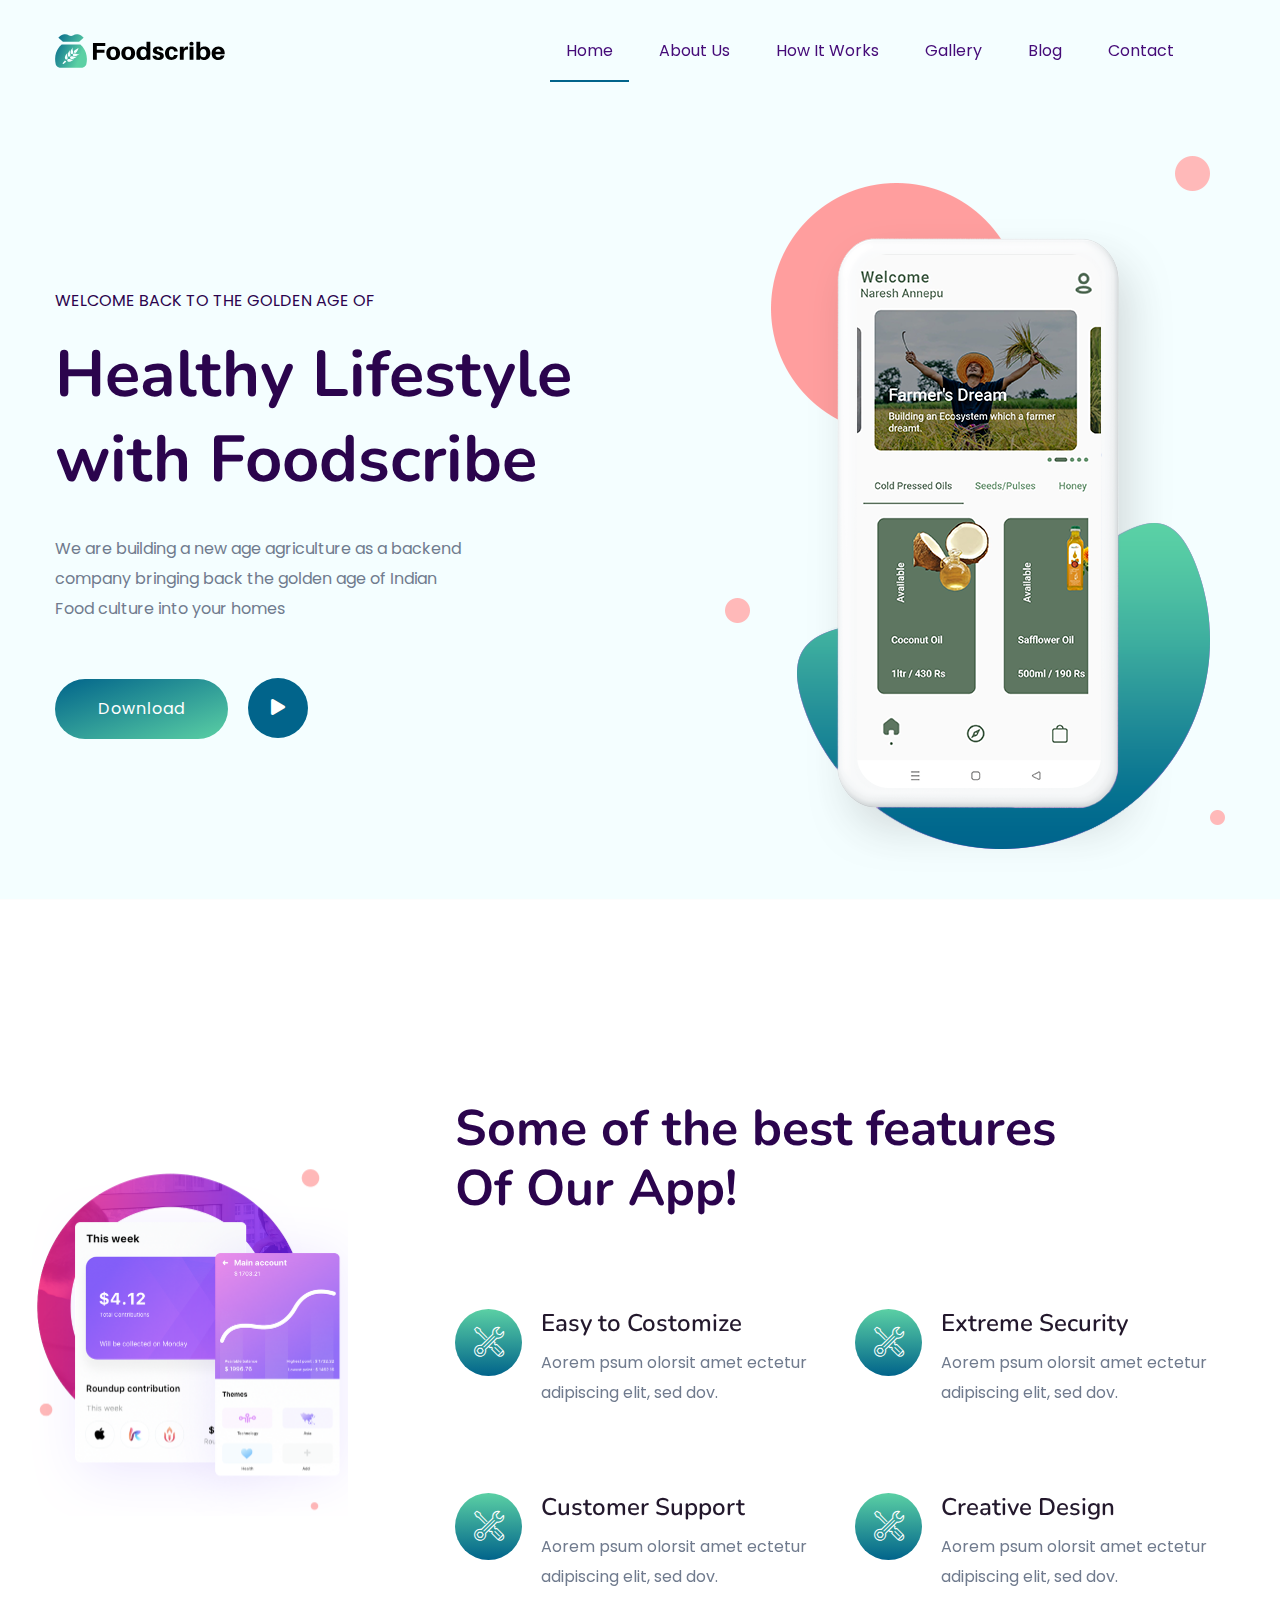
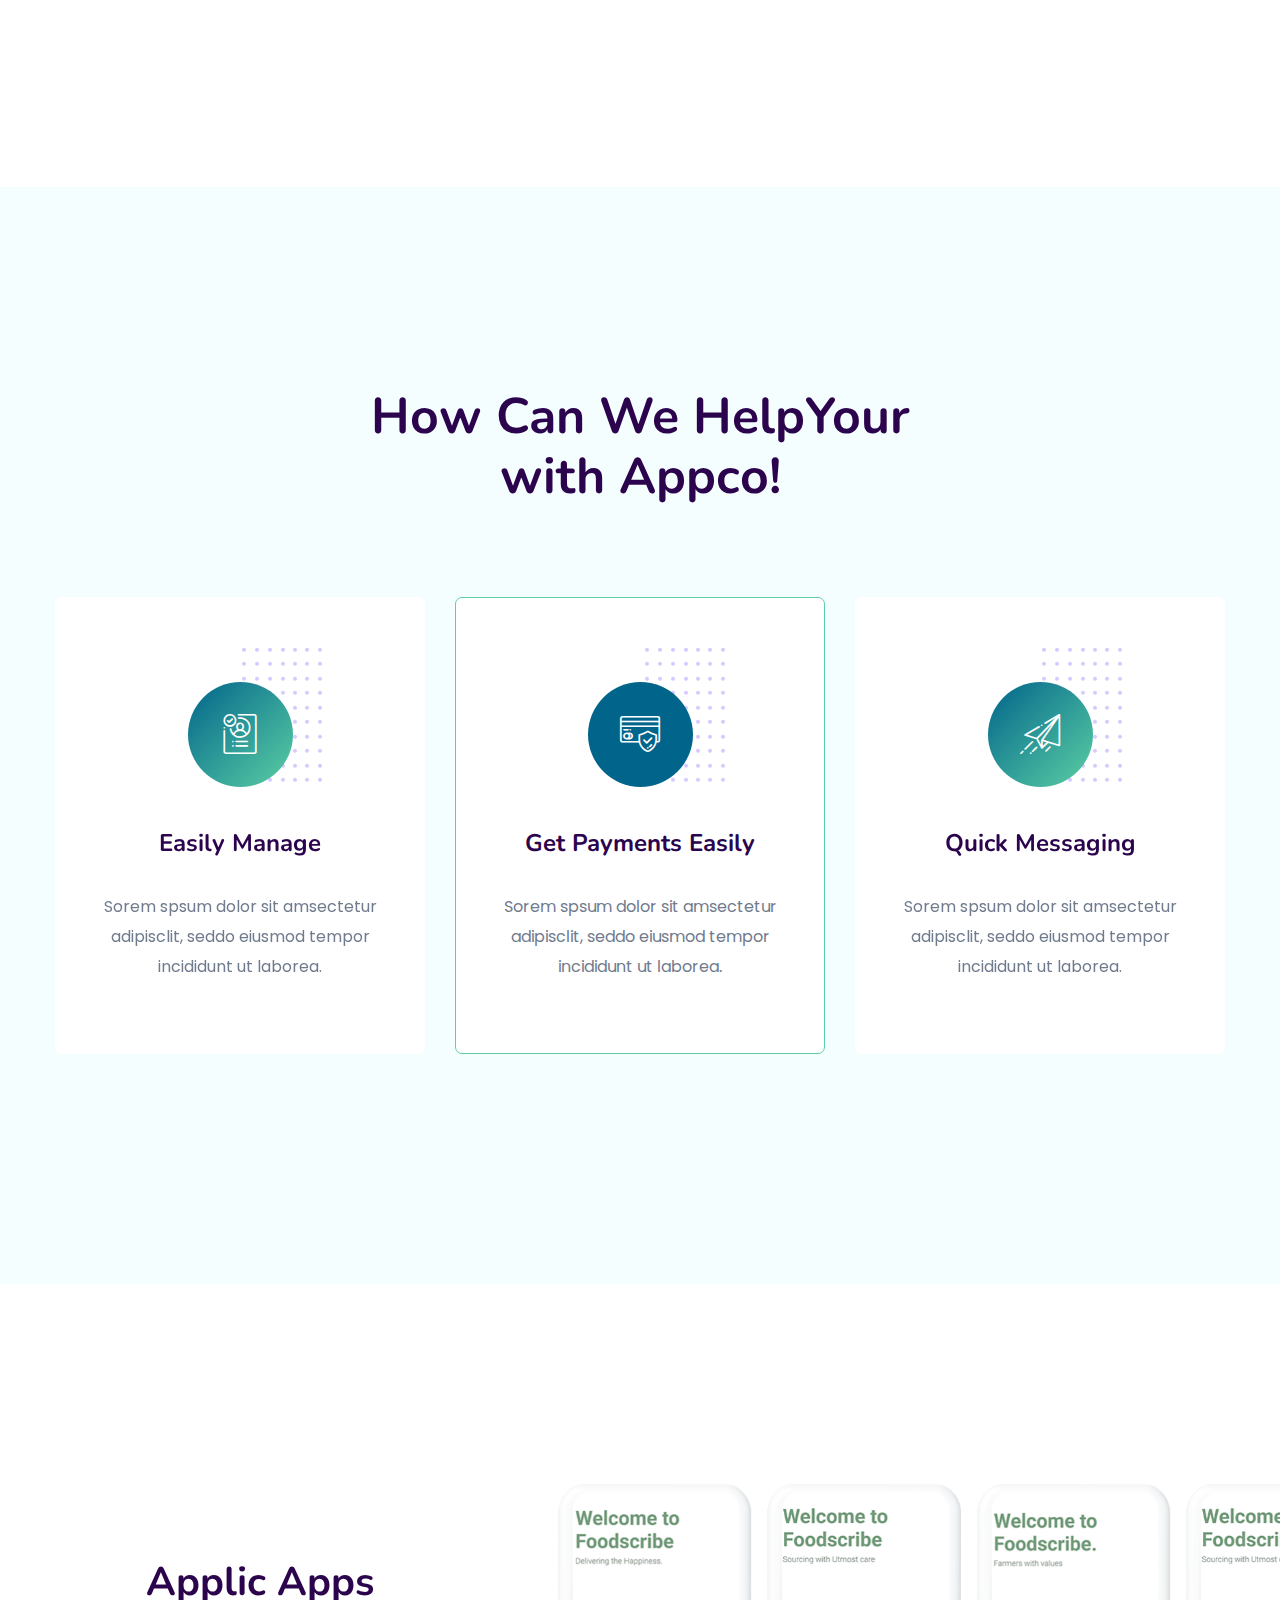
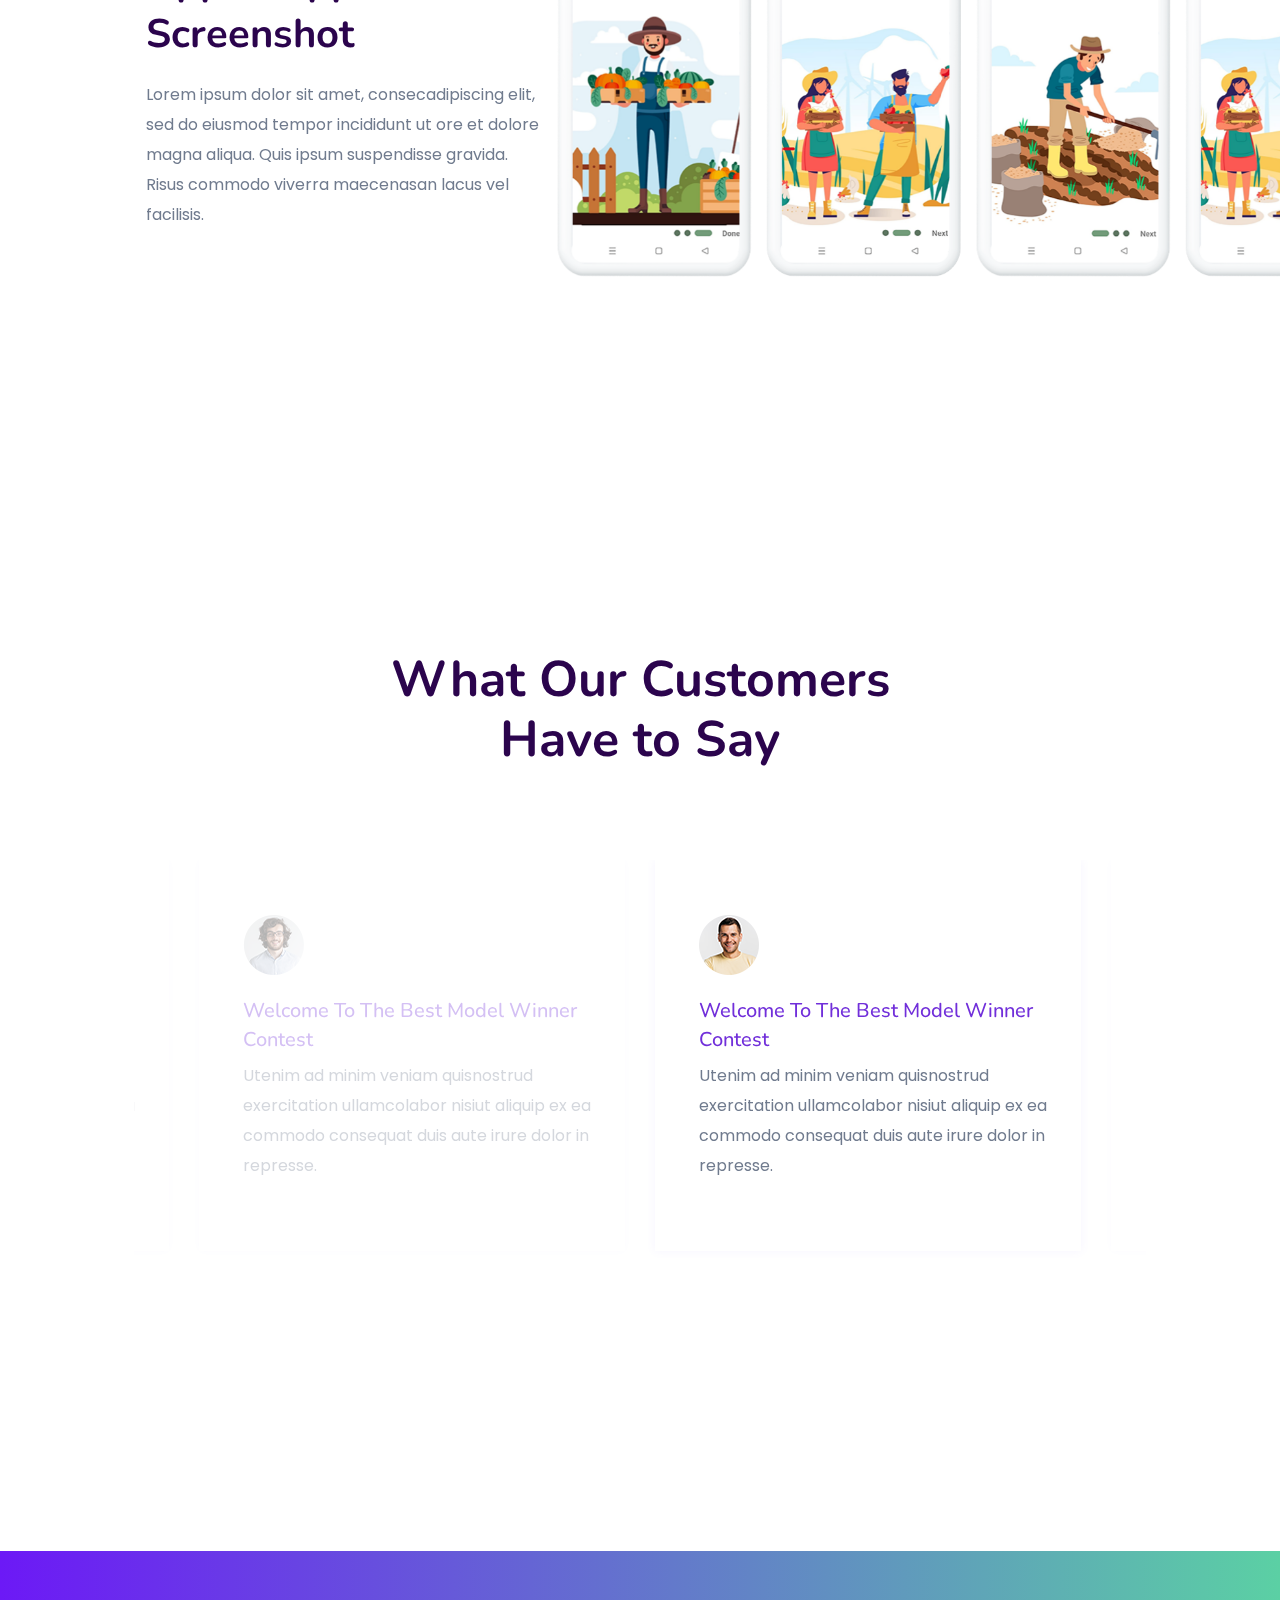
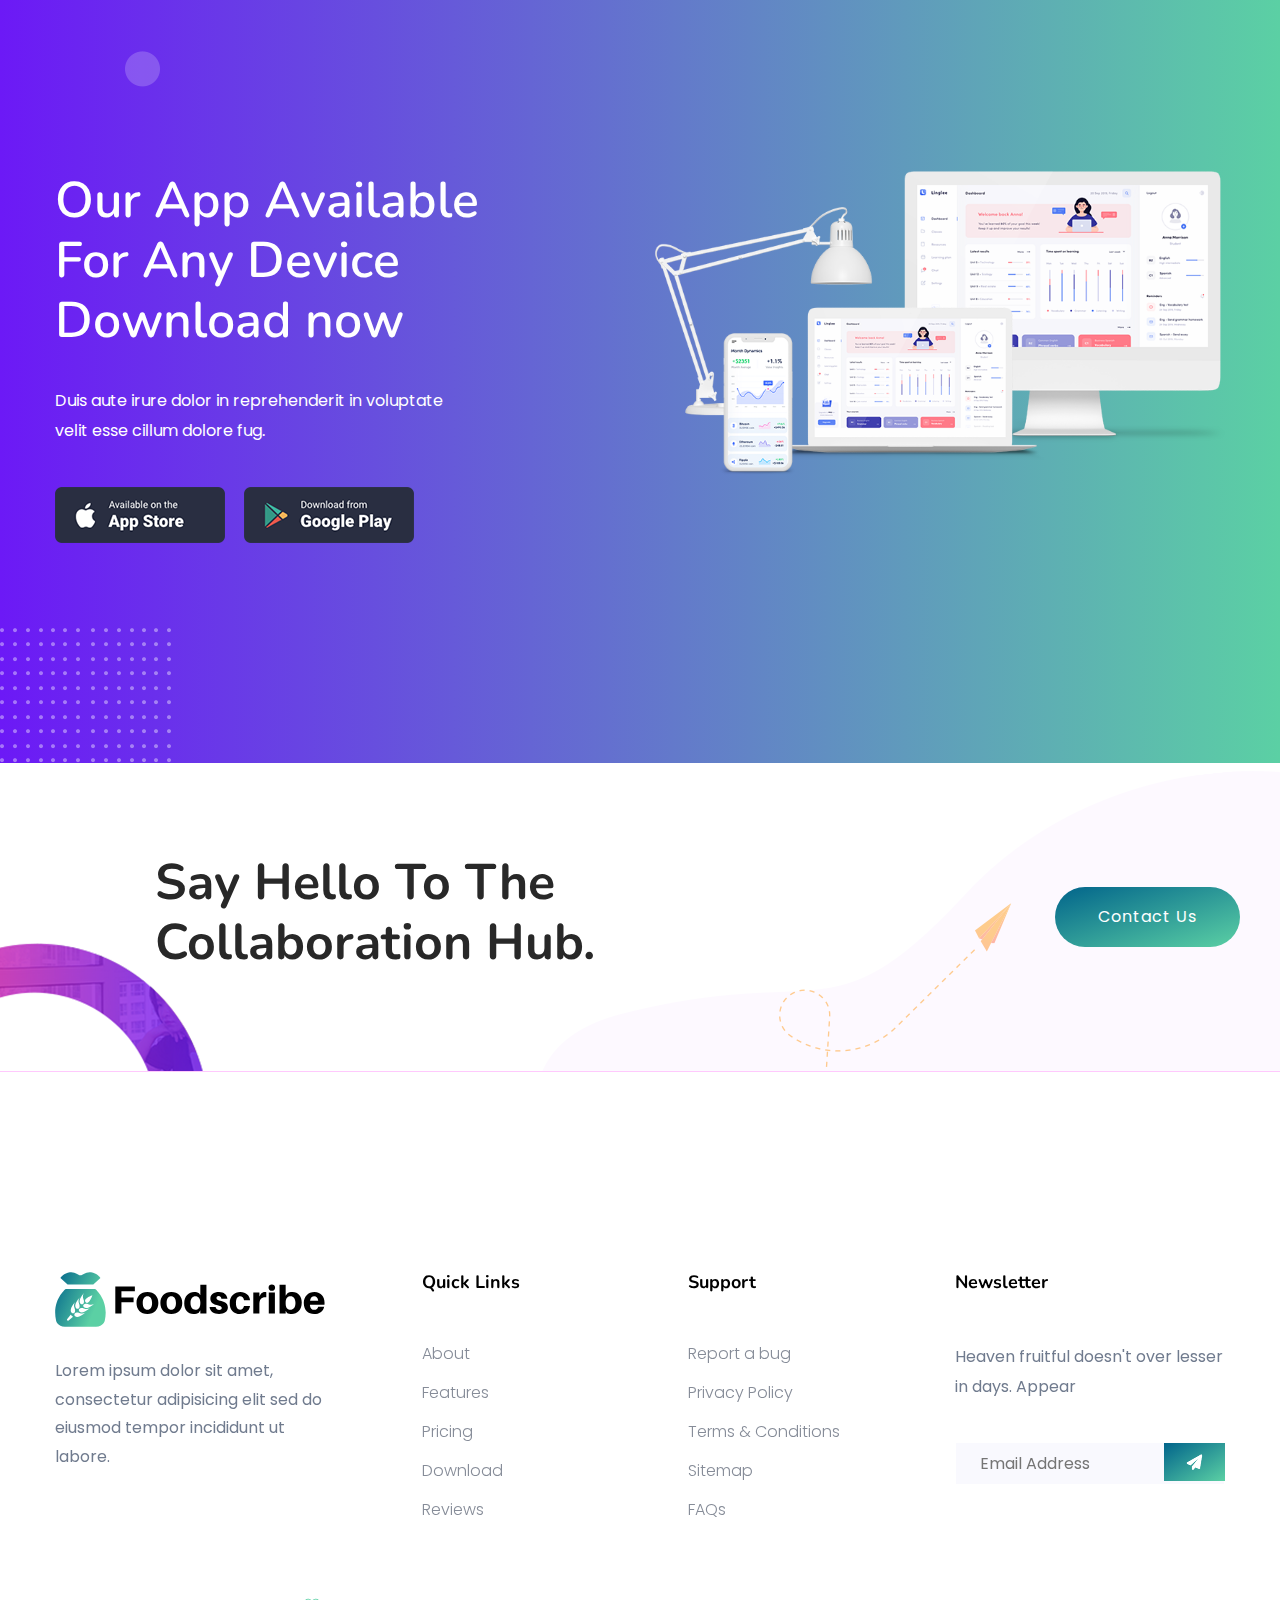
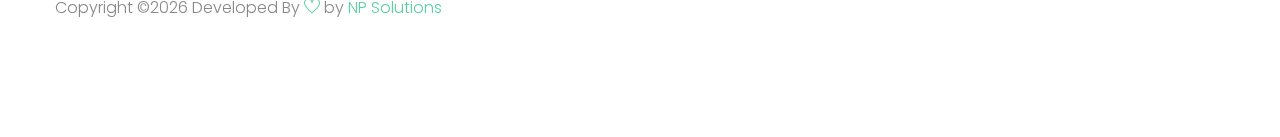
==== index.html @ e57b81bc "First Update" ====
<!doctype html>
<html class="no-js" lang="zxx">
    <head>
        <meta charset="utf-8">
        <meta http-equiv="x-ua-compatible" content="ie=edge">
        <title>Foodscribe | Eat Healthy and Live Healthy </title>
        <meta name="description" content="">
        <meta name="viewport" content="width=device-width, initial-scale=1">
        <link rel="manifest" href="site.webmanifest">
		<link rel="shortcut icon" type="image/x-icon" href="assets/img/favicon.ico">

		<!-- CSS here -->
            <link rel="stylesheet" href="assets/css/bootstrap.min.css">
            <link rel="stylesheet" href="assets/css/owl.carousel.min.css">
            <link rel="stylesheet" href="assets/css/flaticon.css">
            <link rel="stylesheet" href="assets/css/slicknav.css">
            <link rel="stylesheet" href="assets/css/animate.min.css">
            <link rel="stylesheet" href="assets/css/magnific-popup.css">
            <link rel="stylesheet" href="assets/css/fontawesome-all.min.css">
            <link rel="stylesheet" href="assets/css/themify-icons.css">
            <link rel="stylesheet" href="assets/css/slick.css">
            <link rel="stylesheet" href="assets/css/nice-select.css">
            <link rel="stylesheet" href="assets/css/style.css">
   </head>

   <body>
       
    <!-- Preloader Start -->
    <div id="preloader-active">
        <div class="preloader d-flex align-items-center justify-content-center">
            <div class="preloader-inner position-relative">
                <div class="preloader-circle"></div>
                <div class="preloader-img pere-text">
                    <img src="assets/img/logo/logo.png" alt="">
                </div>
            </div>
        </div>
    </div>
    <!-- Preloader Start -->

    <header>
        <!-- Header Start -->
       <div class="header-area header-transparrent ">
            <div class="main-header header-sticky">
                <div class="container">
                    <div class="row align-items-center">
                        <!-- Logo -->
                        <div class="col-xl-2 col-lg-2 col-md-2">
                            <div class="logo">
                                <a href="index.html"><img src="assets/img/logo/logo.svg" alt=""></a>
                            </div>
                        </div>
                        <div class="col-xl-10 col-lg-10 col-md-10">
                            <!-- Main-menu -->
                            <div class="main-menu f-right d-none d-lg-block">
                                <nav>
                                    <ul id="navigation">    
                                        <li class="active"><a href="index.html"> Home</a></li>
                                        <li><a href="feature.html">About Us</a></li>
                                        <li><a href="feature.html">How It Works</a></li>
                                        <li><a href="feature.html">Gallery</a></li>
                                        <li><a href="services.html">Blog</a></li>
                                        <li><a href="contact.html">Contact</a></li>
                                    </ul>
                                </nav>
                            </div>
                        </div>
                        <!-- Mobile Menu -->
                        <div class="col-12">
                            <div class="mobile_menu d-block d-lg-none"></div>
                        </div>
                    </div>
                </div>
            </div>
       </div>
        <!-- Header End -->
    </header>

    <main>

        <!-- Slider Area Start-->
        <div class="slider-area ">
            <div class="slider-active">
                <div class="single-slider slider-height slider-padding sky-blue d-flex align-items-center">
                    <div class="container">
                        <div class="row d-flex align-items-center">
                            <div class="col-lg-6 col-md-9 ">
                                <div class="hero__caption">
                                    <span data-animation="fadeInUp" data-delay=".4s">Welcome back to the Golden age of</span>
                                    <h1 data-animation="fadeInUp" data-delay=".6s">Healthy Lifestyle<br>with Foodscribe</h1>
                                    <p data-animation="fadeInUp" data-delay=".8s">We are building a new age agriculture as a backend company bringing back the golden age of Indian Food culture into your homes</p>
                                    <!-- Slider btn -->
                                   <div class="slider-btns">
                                        <!-- Hero-btn -->
                                        <a data-animation="fadeInLeft" data-delay="1.0s" href="industries.html" class="btn radius-btn">Download</a>
                                        <!-- Video Btn -->
                                        <a data-animation="fadeInRight" data-delay="1.0s" class="popup-video video-btn ani-btn" href="https://www.youtube.com/watch?v=1aP-TXUpNoU"><i class="fas fa-play"></i></a>
                                   </div>
                                </div>
                            </div>
                            <div class="col-lg-6">
                                <div class="hero__img d-none d-lg-block f-right" data-animation="fadeInRight" data-delay="1s">
                                    <img src="assets/img/hero/hero_right.png" alt="">
                                </div>
                            </div>
                        </div>
                    </div>
                </div> 
                <div class="single-slider slider-height slider-padding sky-blue d-flex align-items-center">
                    <div class="container">
                        <div class="row d-flex align-items-center">
                            <div class="col-lg-6 col-md-9 ">
                                <div class="hero__caption">
                                    <span data-animation="fadeInUp" data-delay=".4s">Welcome back to the Golden age of</span>
                                    <h1 data-animation="fadeInUp" data-delay=".6s">Healthy Lifestyle<br>with Foodscribe</h1>
                                    <p data-animation="fadeInUp" data-delay=".8s">We are building a new age agriculture as a backend company bringing back the golden age of Indian Food culture into your homes.</p>
                                    <!-- Slider btn -->
                                   <div class="slider-btns">
                                        <!-- Hero-btn -->
                                        <a data-animation="fadeInLeft" data-delay="1.0s" href="industries.html" class="btn radius-btn">Download</a>
                                        <!-- Video Btn -->
                                        <a data-animation="fadeInRight" data-delay="1.0s" class="popup-video video-btn ani-btn" href="https://www.youtube.com/watch?v=1aP-TXUpNoU"><i class="fas fa-play"></i></a>
                                   </div>
                                </div>
                            </div>
                            <div class="col-lg-6">
                                <div class="hero__img d-none d-lg-block f-right" data-animation="fadeInRight" data-delay="1s">
                                    <img src="assets/img/hero/hero_right.png" alt="">
                                </div>
                            </div>
                        </div>
                    </div>
                </div> 
            </div>
        </div>
        <!-- Slider Area End -->
        <!-- Best Features Start -->
        <section class="best-features-area section-padd4">
            <div class="container">
                <div class="row justify-content-end">
                    <div class="col-xl-8 col-lg-10">
                        <!-- Section Tittle -->
                        <div class="row">
                            <div class="col-lg-10 col-md-10">
                                <div class="section-tittle">
                                    <h2>Some of the best features Of Our App!</h2>
                                </div>
                            </div>
                        </div>
                        <!-- Section caption -->
                        <div class="row">
                            <div class="col-xl-6 col-lg-6 col-md-6">
                                <div class="single-features mb-70">
                                    <div class="features-icon">
                                        <span class="flaticon-support"></span>
                                    </div>
                                    <div class="features-caption">
                                        <h3>Easy to Costomize</h3>
                                        <p>Aorem psum olorsit amet ectetur adipiscing elit, sed dov.</p>
                                    </div>
                                </div>
                            </div>
                             <div class="col-xl-6 col-lg-6 col-md-6">
                                <div class="single-features mb-70">
                                    <div class="features-icon">
                                        <span class="flaticon-support"></span>
                                    </div>
                                    <div class="features-caption">
                                        <h3>Extreme Security</h3>
                                        <p>Aorem psum olorsit amet ectetur adipiscing elit, sed dov.</p>
                                    </div>
                                </div>
                            </div> 
                            <div class="col-xl-6 col-lg-6 col-md-6">
                                <div class="single-features mb-70">
                                    <div class="features-icon">
                                        <span class="flaticon-support"></span>
                                    </div>
                                    <div class="features-caption">
                                        <h3>Customer Support</h3>
                                        <p>Aorem psum olorsit amet ectetur adipiscing elit, sed dov.</p>
                                    </div>
                                </div>
                            </div>
                             <div class="col-xl-6 col-lg-6 col-md-6">
                                <div class="single-features mb-70">
                                    <div class="features-icon">
                                        <span class="flaticon-support"></span>
                                    </div>
                                    <div class="features-caption">
                                        <h3>Creative Design</h3>
                                        <p>Aorem psum olorsit amet ectetur adipiscing elit, sed dov.</p>
                                    </div>
                                </div>
                            </div>
                        </div>
                    </div>
                </div>
            </div>
            <!-- Shpe -->
            <div class="features-shpae d-none d-lg-block">
                <img src="assets/img/shape/best-features.png" alt="">
            </div>
        </section>
        <!-- Best Features End -->
        <!-- Services Area Start -->
        <section class="service-area sky-blue section-padding2">
            <div class="container">
                <!-- Section Tittle -->
                <div class="row d-flex justify-content-center">
                    <div class="col-lg-6">
                        <div class="section-tittle text-center">
                            <h2>How Can We HelpYour<br>with Appco!</h2>
                        </div>
                    </div>
                </div>
                <!-- Section caption -->
                <div class="row">
                    <div class="col-xl-4 col-lg-4 col-md-6">
                        <div class="services-caption text-center mb-30">
                            <div class="service-icon">
                                <span class="flaticon-businessman"></span>
                            </div> 
                            <div class="service-cap">
                                <h4><a href="#">Easily Manage</a></h4>
                                <p>Sorem spsum dolor sit amsectetur adipisclit, seddo eiusmod tempor incididunt ut laborea.</p>
                            </div>
                        </div>
                    </div>
                    <div class="col-xl-4 col-lg-4 col-md-6">
                        <div class="services-caption active text-center mb-30">
                            <div class="service-icon">
                                <span class="flaticon-pay"></span>
                            </div> 
                            <div class="service-cap">
                                <h4><a href="#">Get Payments Easily</a></h4>
                                <p>Sorem spsum dolor sit amsectetur adipisclit, seddo eiusmod tempor incididunt ut laborea.</p>
                            </div>
                        </div>
                    </div> 
                    <div class="col-xl-4 col-lg-4 col-md-6">
                        <div class="services-caption text-center mb-30">
                            <div class="service-icon">
                                <span class="flaticon-plane"></span>
                            </div> 
                            <div class="service-cap">
                                <h4><a href="#">Quick Messaging</a></h4>
                                <p>Sorem spsum dolor sit amsectetur adipisclit, seddo eiusmod tempor incididunt ut laborea.</p>
                            </div>
                        </div>
                    </div>
                </div>
            </div>
        </section>
        <!-- Services Area End -->
        <!-- Applic App Start -->
        <div class="applic-apps section-padding2">
            <div class="container-fluid">
                <div class="row">
                    <!-- slider Heading -->
                    <div class="col-xl-4 col-lg-4 col-md-8">
                        <div class="single-cases-info mb-30">
                            <h3>Applic Apps<br> Screenshot</h3>
                            <p>Lorem ipsum dolor sit amet, consecadipiscing elit, sed do eiusmod tempor incididunt ut ore et dolore magna aliqua. Quis ipsum suspendisse gravida. Risus commodo viverra maecenasan lacus vel facilisis. </p>
                        </div>
                    </div>
                    <!-- OwL -->
                    <div class="col-xl-8 col-lg-8 col-md-col-md-7">
                        <div class="app-active owl-carousel"> 
                            <div class="single-cases-img">
                                <img src="assets/img/gallery/App1.png" alt="">
                            </div>
                            <div class="single-cases-img">
                                <img src="assets/img/gallery/App2.png" alt="">
                            </div>
                            <div class="single-cases-img">
                                <img src="assets/img/gallery/App3.png" alt="">
                            </div>
                            <div class="single-cases-img">
                                <img src="assets/img/gallery/App2.png" alt="">
                            </div>
                            <div class="single-cases-img">
                                <img src="assets/img/gallery/App1.png" alt="">
                            </div>
                        </div>
                    </div>
                </div>
            </div>
        </div>
        <!-- Applic App End -->
        <!-- Best Pricing Start -->
        <!--<section class="best-pricing pricing-padding" data-background="assets/img/gallery/best_pricingbg.jpg">
            <div class="container">
                
                <div class="row d-flex justify-content-center">
                    <div class="col-lg-6 col-md-8">
                        <div class="section-tittle section-tittle2 text-center">
                            <h2>Choose Your Very Best Pricing Plan.</h2>
                        </div>
                    </div>
                </div>
            </div>
        </section>-->
        <!-- Best Pricing End -->
        <!-- Pricing Card Start -->
        <!--<div class="pricing-card-area">
            <div class="container">
                <div class="row">
                    <div class="col-xl-4 col-lg-4 col-md-6">
                        <div class="single-card text-center mb-30">
                            <div class="card-top">
                                <span>2 Years</span>
                                <h4>$05 <span>/ month</span></h4>
                            </div>
                            <div class="card-bottom">
                                <ul>
                                    <li>Increase traffic 50%</li>
                                    <li>E-mail support</li>
                                    <li>10 Free Optimization</li>
                                    <li>24/7  support</li>
                                </ul>
                                <a href="services.html" class="btn card-btn1">Get Started</a>
                            </div>
                        </div>
                    </div>
                    <div class="col-xl-4 col-lg-4 col-md-6">
                        <div class="single-card  text-center mb-30">
                            <div class="card-top">
                                <span>2 Years</span>
                                <h4>$05 <span>/ month</span></h4>
                            </div>
                            <div class="card-bottom">
                                <ul>
                                    <li>Increase traffic 50%</li>
                                    <li>E-mail support</li>
                                    <li>10 Free Optimization</li>
                                    <li>24/7  support</li>
                                </ul>
                                <a href="services.html" class="btn card-btn1">Get Started</a>
                            </div>
                        </div>
                    </div>
                    <div class="col-xl-4 col-lg-4 col-md-6">
                        <div class="single-card text-center mb-30">
                            <div class="card-top">
                                <span>2 Years</span>
                                <h4>$05 <span>/ month</span></h4>
                            </div>
                            <div class="card-bottom">
                                <ul>
                                    <li>Increase traffic 50%</li>
                                    <li>E-mail support</li>
                                    <li>10 Free Optimization</li>
                                    <li>24/7  support</li>
                                </ul>
                                <a href="services.html" class="btn card-btn1">Get Started</a>
                            </div>
                        </div>
                    </div>
                </div>
            </div>
        </div>-->
        <!-- Pricing Card End -->
        <!-- Our Customer Start -->
        <div class="our-customer section-padd-top30">
            <div class="container-fluid">
            <div class="our-customer-wrapper">
                    <!-- Section Tittle -->
                    <div class="row d-flex justify-content-center">
                        <div class="col-xl-8">
                            <div class="section-tittle text-center">
                                <h2>What Our Customers<br> Have to Say</h2>
                            </div>
                        </div>
                    </div>
                    <div class="row">
                        <div class="col-12">
                            <div class="customar-active dot-style d-flex dot-style">
                                <div class="single-customer mb-100">
                                    <div class="what-img">
                                        <img src="assets/img/shape/man1.png" alt="">
                                    </div>
                                    <div class="what-cap">
                                        <h4><a href="#">Welcome To The Best Model  Winner Contest</a></h4>
                                        <p>Utenim ad minim veniam quisnostrud exercitation ullamcolabor nisiut aliquip ex ea commodo consequat duis aute irure dolor in represse.</p>
                                    </div>
                                </div>
                            
                                <div class="single-customer mb-100">
                                    <div class="what-img">
                                        <img src="assets/img/shape/man2.png" alt="">
                                    </div>
                                    <div class="what-cap">
                                        <h4><a href="#">Welcome To The Best Model  Winner Contest</a></h4>
                                        <p>Utenim ad minim veniam quisnostrud exercitation ullamcolabor nisiut aliquip ex ea commodo consequat duis aute irure dolor in represse.</p>
                                    </div>
                                </div>
                            
                                <div class="single-customer mb-100">
                                    <div class="what-img">
                                        <img src="assets/img/shape/man3.png" alt="">
                                    </div>
                                    <div class="what-cap">
                                        <h4><a href="#">Welcome To The Best Model  Winner Contest</a></h4>
                                        <p>Utenim ad minim veniam quisnostrud exercitation ullamcolabor nisiut aliquip ex ea commodo consequat duis aute irure dolor in represse.</p>
                                    </div>
                                </div>
                            
                                <div class="single-customer mb-100">
                                    <div class="what-img">
                                        <img src="assets/img/shape/man2.png" alt="">
                                    </div>
                                    <div class="what-cap">
                                        <h4><a href="#">Welcome To The Best Model  Winner Contest</a></h4>
                                        <p>Utenim ad minim veniam quisnostrud exercitation ullamcolabor nisiut aliquip ex ea commodo consequat duis aute irure dolor in represse.</p>
                                    </div>
                                </div>
                            
                            </div>
                        </div>
                    </div>
            </div>
            </div>
        </div>           
        <!-- Our Customer End -->
        <!-- Available App  Start-->
        <div class="available-app-area">
            <div class="container">
                <div class="row d-flex justify-content-between">
                    <div class="col-xl-5 col-lg-6">
                        <div class="app-caption">
                            <div class="section-tittle section-tittle3">
                                <h2>Our App Available For Any Device Download now</h2>
                                <p>Duis aute irure dolor in reprehenderit in voluptate velit esse cillum dolore fug.</p>
                                <div class="app-btn">
                                    <a href="#" class="app-btn1"><img src="assets/img/shape/app_btn1.png" alt=""></a>
                                    <a href="#" class="app-btn2"><img src="assets/img/shape/app_btn2.png" alt=""></a>
                                </div>
                            </div>
                        </div>
                    </div>
                    <div class="col-xl-6 col-lg-6">
                        <div class="app-img">
                            <img src="assets/img/shape/available-app.png" alt="">
                        </div>
                    </div>
                </div>
            </div>
            <!-- Shape -->
            <div class="app-shape">
                <img src="assets/img/shape/app-shape-top.png" alt="" class="app-shape-top heartbeat d-none d-lg-block">
                <img src="assets/img/shape/app-shape-left.png" alt="" class="app-shape-left d-none d-xl-block">
                <!-- <img src="assets/img/shape/app-shape-right.png" alt="" class="app-shape-right bounce-animate "> -->
            </div>
        </div>
        <!-- Available App End-->
        <!-- Say Something Start -->
        <div class="say-something-aera pt-90 pb-90 fix">
            <div class="container">
                <div class="row justify-content-between align-items-center">
                    <div class="offset-xl-1 offset-lg-1 col-xl-5 col-lg-5">
                        <div class="say-something-cap">
                            <h2>Say Hello To The Collaboration Hub.</h2>
                        </div>
                    </div>
                    <div class="col-xl-2 col-lg-3">
                        <div class="say-btn">
                            <a href="#" class="btn radius-btn">Contact Us</a>
                        </div>
                    </div>
                </div>
            </div>
            <!-- shape -->
            <div class="say-shape">
                <img src="assets/img/shape/say-shape-left.png" alt="" class="say-shape1 rotateme d-none d-xl-block">
                <img src="assets/img/shape/say-shape-right.png" alt="" class="say-shape2 d-none d-lg-block">
            </div>
        </div>
        <!-- Say Something End -->
     
    </main>
   <footer>

       <!-- Footer Start-->
      <div class="footer-main">
        <div class="footer-area footer-padding">
            <div class="container">
                <div class="row  justify-content-between">
                    <div class="col-lg-3 col-md-4 col-sm-8">
                         <div class="single-footer-caption mb-30">
                              <!-- logo -->
                             <div class="footer-logo">
                                 <a href="./"><img src="assets/img/logo/logo.svg" alt=""></a>
                             </div>
                             <div class="footer-tittle">
                                 <div class="footer-pera">
                                     <p class="info1">Lorem ipsum dolor sit amet, consectetur adipisicing elit sed do eiusmod tempor incididunt ut labore.</p>
                                </div>
                             </div>
                         </div>
                    </div>
                    <div class="col-lg-2 col-md-4 col-sm-5">
                        <div class="single-footer-caption mb-50">
                            <div class="footer-tittle">
                                <h4>Quick Links</h4>
                                <ul>
                                    <li><a href="#">About</a></li>
                                    <li><a href="#">Features</a></li>
                                    <li><a href="#">Pricing</a></li>
                                    <li><a href="#">Download</a></li>
                                    <li><a href="#">Reviews</a></li>
                                </ul>
                            </div>
                        </div>
                    </div>
                    <div class="col-lg-2 col-md-4 col-sm-7">
                        <div class="single-footer-caption mb-50">
                            <div class="footer-tittle">
                                <h4>Support</h4>
                                <ul>
                                    <li><a href="#">Report a bug</a></li>
                                    <li><a href="#">Privacy Policy</a></li>
                                    <li><a href="#">Terms & Conditions</a></li>
                                    <li><a href="#">Sitemap</a></li>
                                    <li><a href="#">FAQs</a></li>
                                </ul>
                            </div>
                        </div>
                    </div>
                    <div class="col-lg-3 col-md-6 col-sm-8">
                        <div class="single-footer-caption mb-50">
                            <div class="footer-tittle">
                                <h4>Newsletter</h4>
                                <div class="footer-pera footer-pera2">
                                 <p>Heaven fruitful doesn't over lesser in days. Appear </p>
                             </div>
                             <!-- Form -->
                             <div class="footer-form">
                                 <div id="mc_embed_signup">
                                     <form target="_blank" action="https://spondonit.us12.list-manage.com/subscribe/post?u=1462626880ade1ac87bd9c93a&amp;id=92a4423d01" method="get" class="subscribe_form relative mail_part" novalidate="true">
                                         <input type="email" name="EMAIL" id="newsletter-form-email" placeholder=" Email Address " class="placeholder hide-on-focus" onfocus="this.placeholder = ''" onblur="this.placeholder = ' Email Address '">
                                         <div class="form-icon">
                                             <button type="submit" name="submit" id="newsletter-submit" class="email_icon newsletter-submit button-contactForm"><img src="assets/img/shape/form_icon.png" alt=""></button>
                                         </div>
                                         <div class="mt-10 info"></div>
                                     </form>
                                 </div>
                             </div>
                            </div>
                        </div>
                    </div>
                </div>
                <!-- Copy-Right -->
                <div class="row align-items-center">
                    <div class="col-xl-12 ">
                        <div class="footer-copy-right">
                           <p>
  Copyright &copy;<script>document.write(new Date().getFullYear());</script> Developed By <i class="ti-heart" aria-hidden="true"></i> by <a href="https://npsol.in" target="_blank">NP Solutions</a>
  </p>
                        </div>
                    </div>
                </div>
            </div>
        </div>
      </div>
       <!-- Footer End-->

   </footer>
   
	<!-- JS here -->
	
		<!-- All JS Custom Plugins Link Here here -->
        <script src="./assets/js/vendor/modernizr-3.5.0.min.js"></script>
		
		<!-- Jquery, Popper, Bootstrap -->
		<script src="./assets/js/vendor/jquery-1.12.4.min.js"></script>
        <script src="./assets/js/popper.min.js"></script>
        <script src="./assets/js/bootstrap.min.js"></script>
	    <!-- Jquery Mobile Menu -->
        <script src="./assets/js/jquery.slicknav.min.js"></script>

		<!-- Jquery Slick , Owl-Carousel Plugins -->
        <script src="./assets/js/owl.carousel.min.js"></script>
        <script src="./assets/js/slick.min.js"></script>
        <!-- Date Picker -->
        <script src="./assets/js/gijgo.min.js"></script>
		<!-- One Page, Animated-HeadLin -->
        <script src="./assets/js/wow.min.js"></script>
		<script src="./assets/js/animated.headline.js"></script>
        <script src="./assets/js/jquery.magnific-popup.js"></script>

		<!-- Scrollup, nice-select, sticky -->
        <script src="./assets/js/jquery.scrollUp.min.js"></script>
        <script src="./assets/js/jquery.nice-select.min.js"></script>
		<script src="./assets/js/jquery.sticky.js"></script>
        
        <!-- contact js -->
        <script src="./assets/js/contact.js"></script>
        <script src="./assets/js/jquery.form.js"></script>
        <script src="./assets/js/jquery.validate.min.js"></script>
        <script src="./assets/js/mail-script.js"></script>
        <script src="./assets/js/jquery.ajaxchimp.min.js"></script>
        
		<!-- Jquery Plugins, main Jquery -->	
        <script src="./assets/js/plugins.js"></script>
        <script src="./assets/js/main.js"></script>
        
    </body>
</html>
---- assets/css/flaticon.css ----
/*
  	Flaticon icon font: Flaticon
  	Creation date: 20/02/2020 09:43
  	*/

@font-face {
  font-family: "Flaticon";
  src: url("../fonts/Flaticon.eot");
  src: url("../fonts/Flaticon.eot?#iefix") format("embedded-opentype"),
       url("../fonts/Flaticon.woff2") format("woff2"),
       url("../fonts/Flaticon.woff") format("woff"),
       url("../fonts/Flaticon.ttf") format("truetype"),
       url("../fonts/Flaticon.svg#Flaticon") format("svg");
  font-weight: normal;
  font-style: normal;
}

@media screen and (-webkit-min-device-pixel-ratio:0) {
  @font-face {
    font-family: "Flaticon";
    src: url("../fonts/Flaticon.svg#Flaticon") format("svg");
  }
}

[class^="flaticon-"]:before, [class*=" flaticon-"]:before,
[class^="flaticon-"]:after, [class*=" flaticon-"]:after {   
  font-family: Flaticon;

}

.flaticon-businessman:before { content: "\f100"; }
.flaticon-pay:before { content: "\f101"; }
.flaticon-plane:before { content: "\f102"; }
.flaticon-support:before { content: "\f103"; }
---- assets/css/themify-icons.css ----
@font-face {
	font-family: 'themify';
	src:url('../fonts/themify.eot?-fvbane');


	src:url('../fonts/themify.eot?#iefix-fvbane') format('embedded-opentype'),
		url('../fonts/themify.woff?-fvbane') format('woff'),
		url('../fonts/themify.ttf?-fvbane') format('truetype'),
		url('../fonts/themify.svg?-fvbane#themify') format('svg');
	font-weight: normal;
	font-style: normal;
}

[class^="ti-"], [class*=" ti-"] {
	font-family: 'themify';
	speak: none;
	font-style: normal;
	font-weight: normal;
	font-variant: normal;
	text-transform: none;
	line-height: 1;

	/* Better Font Rendering =========== */
	-webkit-font-smoothing: antialiased;
	-moz-osx-font-smoothing: grayscale;
}

.ti-wand:before {
	content: "\e600";
}
.ti-volume:before {
	content: "\e601";
}
.ti-user:before {
	content: "\e602";
}
.ti-unlock:before {
	content: "\e603";
}
.ti-unlink:before {
	content: "\e604";
}
.ti-trash:before {
	content: "\e605";
}
.ti-thought:before {
	content: "\e606";
}
.ti-target:before {
	content: "\e607";
}
.ti-tag:before {
	content: "\e608";
}
.ti-tablet:before {
	content: "\e609";
}
.ti-star:before {
	content: "\e60a";
}
.ti-spray:before {
	content: "\e60b";
}
.ti-signal:before {
	content: "\e60c";
}
.ti-shopping-cart:before {
	content: "\e60d";
}
.ti-shopping-cart-full:before {
	content: "\e60e";
}
.ti-settings:before {
	content: "\e60f";
}
.ti-search:before {
	content: "\e610";
}
.ti-zoom-in:before {
	content: "\e611";
}
.ti-zoom-out:before {
	content: "\e612";
}
.ti-cut:before {
	content: "\e613";
}
.ti-ruler:before {
	content: "\e614";
}
.ti-ruler-pencil:before {
	content: "\e615";
}
.ti-ruler-alt:before {
	content: "\e616";
}
.ti-bookmark:before {
	content: "\e617";
}
.ti-bookmark-alt:before {
	content: "\e618";
}
.ti-reload:before {
	content: "\e619";
}
.ti-plus:before {
	content: "\e61a";
}
.ti-pin:before {
	content: "\e61b";
}
.ti-pencil:before {
	content: "\e61c";
}
.ti-pencil-alt:before {
	content: "\e61d";
}
.ti-paint-roller:before {
	content: "\e61e";
}
.ti-paint-bucket:before {
	content: "\e61f";
}
.ti-na:before {
	content: "\e620";
}
.ti-mobile:before {
	content: "\e621";
}
.ti-minus:before {
	content: "\e622";
}
.ti-medall:before {
	content: "\e623";
}
.ti-medall-alt:before {
	content: "\e624";
}
.ti-marker:before {
	content: "\e625";
}
.ti-marker-alt:before {
	content: "\e626";
}
.ti-arrow-up:before {
	content: "\e627";
}
.ti-arrow-right:before {
	content: "\e628";
}
.ti-arrow-left:before {
	content: "\e629";
}
.ti-arrow-down:before {
	content: "\e62a";
}
.ti-lock:before {
	content: "\e62b";
}
.ti-location-arrow:before {
	content: "\e62c";
}
.ti-link:before {
	content: "\e62d";
}
.ti-layout:before {
	content: "\e62e";
}
.ti-layers:before {
	content: "\e62f";
}
.ti-layers-alt:before {
	content: "\e630";
}
.ti-key:before {
	content: "\e631";
}
.ti-import:before {
	content: "\e632";
}
.ti-image:before {
	content: "\e633";
}
.ti-heart:before {
	content: "\e634";
}
.ti-heart-broken:before {
	content: "\e635";
}
.ti-hand-stop:before {
	content: "\e636";
}
.ti-hand-open:before {
	content: "\e637";
}
.ti-hand-drag:before {
	content: "\e638";
}
.ti-folder:before {
	content: "\e639";
}
.ti-flag:before {
	content: "\e63a";
}
.ti-flag-alt:before {
	content: "\e63b";
}
.ti-flag-alt-2:before {
	content: "\e63c";
}
.ti-eye:before {
	content: "\e63d";
}
.ti-export:before {
	content: "\e63e";
}
.ti-exchange-vertical:before {
	content: "\e63f";
}
.ti-desktop:before {
	content: "\e640";
}
.ti-cup:before {
	content: "\e641";
}
.ti-crown:before {
	content: "\e642";
}
.ti-comments:before {
	content: "\e643";
}
.ti-comment:before {
	content: "\e644";
}
.ti-comment-alt:before {
	content: "\e645";
}
.ti-close:before {
	content: "\e646";
}
.ti-clip:before {
	content: "\e647";
}
.ti-angle-up:before {
	content: "\e648";
}
.ti-angle-right:before {
	content: "\e649";
}
.ti-angle-left:before {
	content: "\e64a";
}
.ti-angle-down:before {
	content: "\e64b";
}
.ti-check:before {
	content: "\e64c";
}
.ti-check-box:before {
	content: "\e64d";
}
.ti-camera:before {
	content: "\e64e";
}
.ti-announcement:before {
	content: "\e64f";
}
.ti-brush:before {
	content: "\e650";
}
.ti-briefcase:before {
	content: "\e651";
}
.ti-bolt:before {
	content: "\e652";
}
.ti-bolt-alt:before {
	content: "\e653";
}
.ti-blackboard:before {
	content: "\e654";
}
.ti-bag:before {
	content: "\e655";
}
.ti-move:before {
	content: "\e656";
}
.ti-arrows-vertical:before {
	content: "\e657";
}
.ti-arrows-horizontal:before {
	content: "\e658";
}
.ti-fullscreen:before {
	content: "\e659";
}
.ti-arrow-top-right:before {
	content: "\e65a";
}
.ti-arrow-top-left:before {
	content: "\e65b";
}
.ti-arrow-circle-up:before {
	content: "\e65c";
}
.ti-arrow-circle-right:before {
	content: "\e65d";
}
.ti-arrow-circle-left:before {
	content: "\e65e";
}
.ti-arrow-circle-down:before {
	content: "\e65f";
}
.ti-angle-double-up:before {
	content: "\e660";
}
.ti-angle-double-right:before {
	content: "\e661";
}
.ti-angle-double-left:before {
	content: "\e662";
}
.ti-angle-double-down:before {
	content: "\e663";
}
.ti-zip:before {
	content: "\e664";
}
.ti-world:before {
	content: "\e665";
}
.ti-wheelchair:before {
	content: "\e666";
}
.ti-view-list:before {
	content: "\e667";
}
.ti-view-list-alt:before {
	content: "\e668";
}
.ti-view-grid:before {
	content: "\e669";
}
.ti-uppercase:before {
	content: "\e66a";
}
.ti-upload:before {
	content: "\e66b";
}
.ti-underline:before {
	content: "\e66c";
}
.ti-truck:before {
	content: "\e66d";
}
.ti-timer:before {
	content: "\e66e";
}
.ti-ticket:before {
	content: "\e66f";
}
.ti-thumb-up:before {
	content: "\e670";
}
.ti-thumb-down:before {
	content: "\e671";
}
.ti-text:before {
	content: "\e672";
}
.ti-stats-up:before {
	content: "\e673";
}
.ti-stats-down:before {
	content: "\e674";
}
.ti-split-v:before {
	content: "\e675";
}
.ti-split-h:before {
	content: "\e676";
}
.ti-smallcap:before {
	content: "\e677";
}
.ti-shine:before {
	content: "\e678";
}
.ti-shift-right:before {
	content: "\e679";
}
.ti-shift-left:before {
	content: "\e67a";
}
.ti-shield:before {
	content: "\e67b";
}
.ti-notepad:before {
	content: "\e67c";
}
.ti-server:before {
	content: "\e67d";
}
.ti-quote-right:before {
	content: "\e67e";
}
.ti-quote-left:before {
	content: "\e67f";
}
.ti-pulse:before {
	content: "\e680";
}
.ti-printer:before {
	content: "\e681";
}
.ti-power-off:before {
	content: "\e682";
}
.ti-plug:before {
	content: "\e683";
}
.ti-pie-chart:before {
	content: "\e684";
}
.ti-paragraph:before {
	content: "\e685";
}
.ti-panel:before {
	content: "\e686";
}
.ti-package:before {
	content: "\e687";
}
.ti-music:before {
	content: "\e688";
}
.ti-music-alt:before {
	content: "\e689";
}
.ti-mouse:before {
	content: "\e68a";
}
.ti-mouse-alt:before {
	content: "\e68b";
}
.ti-money:before {
	content: "\e68c";
}
.ti-microphone:before {
	content: "\e68d";
}
.ti-menu:before {
	content: "\e68e";
}
.ti-menu-alt:before {
	content: "\e68f";
}
.ti-map:before {
	content: "\e690";
}
.ti-map-alt:before {
	content: "\e691";
}
.ti-loop:before {
	content: "\e692";
}
.ti-location-pin:before {
	content: "\e693";
}
.ti-list:before {
	content: "\e694";
}
.ti-light-bulb:before {
	content: "\e695";
}
.ti-Italic:before {
	content: "\e696";
}
.ti-info:before {
	content: "\e697";
}
.ti-infinite:before {
	content: "\e698";
}
.ti-id-badge:before {
	content: "\e699";
}
.ti-hummer:before {
	content: "\e69a";
}
.ti-home:before {
	content: "\e69b";
}
.ti-help:before {
	content: "\e69c";
}
.ti-headphone:before {
	content: "\e69d";
}
.ti-harddrives:before {
	content: "\e69e";
}
.ti-harddrive:before {
	content: "\e69f";
}
.ti-gift:before {
	content: "\e6a0";
}
.ti-game:before {
	content: "\e6a1";
}
.ti-filter:before {
	content: "\e6a2";
}
.ti-files:before {
	content: "\e6a3";
}
.ti-file:before {
	content: "\e6a4";
}
.ti-eraser:before {
	content: "\e6a5";
}
.ti-envelope:before {
	content: "\e6a6";
}
.ti-download:before {
	content: "\e6a7";
}
.ti-direction:before {
	content: "\e6a8";
}
.ti-direction-alt:before {
	content: "\e6a9";
}
.ti-dashboard:before {
	content: "\e6aa";
}
.ti-control-stop:before {
	content: "\e6ab";
}
.ti-control-shuffle:before {
	content: "\e6ac";
}
.ti-control-play:before {
	content: "\e6ad";
}
.ti-control-pause:before {
	content: "\e6ae";
}
.ti-control-forward:before {
	content: "\e6af";
}
.ti-control-backward:before {
	content: "\e6b0";
}
.ti-cloud:before {
	content: "\e6b1";
}
.ti-cloud-up:before {
	content: "\e6b2";
}
.ti-cloud-down:before {
	content: "\e6b3";
}
.ti-clipboard:before {
	content: "\e6b4";
}
.ti-car:before {
	content: "\e6b5";
}
.ti-calendar:before {
	content: "\e6b6";
}
.ti-book:before {
	content: "\e6b7";
}
.ti-bell:before {
	content: "\e6b8";
}
.ti-basketball:before {
	content: "\e6b9";
}
.ti-bar-chart:before {
	content: "\e6ba";
}
.ti-bar-chart-alt:before {
	content: "\e6bb";
}
.ti-back-right:before {
	content: "\e6bc";
}
.ti-back-left:before {
	content: "\e6bd";
}
.ti-arrows-corner:before {
	content: "\e6be";
}
.ti-archive:before {
	content: "\e6bf";
}
.ti-anchor:before {
	content: "\e6c0";
}
.ti-align-right:before {
	content: "\e6c1";
}
.ti-align-left:before {
	content: "\e6c2";
}
.ti-align-justify:before {
	content: "\e6c3";
}
.ti-align-center:before {
	content: "\e6c4";
}
.ti-alert:before {
	content: "\e6c5";
}
.ti-alarm-clock:before {
	content: "\e6c6";
}
.ti-agenda:before {
	content: "\e6c7";
}
.ti-write:before {
	content: "\e6c8";
}
.ti-window:before {
	content: "\e6c9";
}
.ti-widgetized:before {
	content: "\e6ca";
}
.ti-widget:before {
	content: "\e6cb";
}
.ti-widget-alt:before {
	content: "\e6cc";
}
.ti-wallet:before {
	content: "\e6cd";
}
.ti-video-clapper:before {
	content: "\e6ce";
}
.ti-video-camera:before {
	content: "\e6cf";
}
.ti-vector:before {
	content: "\e6d0";
}
.ti-themify-logo:before {
	content: "\e6d1";
}
.ti-themify-favicon:before {
	content: "\e6d2";
}
.ti-themify-favicon-alt:before {
	content: "\e6d3";
}
.ti-support:before {
	content: "\e6d4";
}
.ti-stamp:before {
	content: "\e6d5";
}
.ti-split-v-alt:before {
	content: "\e6d6";
}
.ti-slice:before {
	content: "\e6d7";
}
.ti-shortcode:before {
	content: "\e6d8";
}
.ti-shift-right-alt:before {
	content: "\e6d9";
}
.ti-shift-left-alt:before {
	content: "\e6da";
}
.ti-ruler-alt-2:before {
	content: "\e6db";
}
.ti-receipt:before {
	content: "\e6dc";
}
.ti-pin2:before {
	content: "\e6dd";
}
.ti-pin-alt:before {
	content: "\e6de";
}
.ti-pencil-alt2:before {
	content: "\e6df";
}
.ti-palette:before {
	content: "\e6e0";
}
.ti-more:before {
	content: "\e6e1";
}
.ti-more-alt:before {
	content: "\e6e2";
}
.ti-microphone-alt:before {
	content: "\e6e3";
}
.ti-magnet:before {
	content: "\e6e4";
}
.ti-line-double:before {
	content: "\e6e5";
}
.ti-line-dotted:before {
	content: "\e6e6";
}
.ti-line-dashed:before {
	content: "\e6e7";
}
.ti-layout-width-full:before {
	content: "\e6e8";
}
.ti-layout-width-default:before {
	content: "\e6e9";
}
.ti-layout-width-default-alt:before {
	content: "\e6ea";
}
.ti-layout-tab:before {
	content: "\e6eb";
}
.ti-layout-tab-window:before {
	content: "\e6ec";
}
.ti-layout-tab-v:before {
	content: "\e6ed";
}
.ti-layout-tab-min:before {
	content: "\e6ee";
}
.ti-layout-slider:before {
	content: "\e6ef";
}
.ti-layout-slider-alt:before {
	content: "\e6f0";
}
.ti-layout-sidebar-right:before {
	content: "\e6f1";
}
.ti-layout-sidebar-none:before {
	content: "\e6f2";
}
.ti-layout-sidebar-left:before {
	content: "\e6f3";
}
.ti-layout-placeholder:before {
	content: "\e6f4";
}
.ti-layout-menu:before {
	content: "\e6f5";
}
.ti-layout-menu-v:before {
	content: "\e6f6";
}
.ti-layout-menu-separated:before {
	content: "\e6f7";
}
.ti-layout-menu-full:before {
	content: "\e6f8";
}
.ti-layout-media-right-alt:before {
	content: "\e6f9";
}
.ti-layout-media-right:before {
	content: "\e6fa";
}
.ti-layout-media-overlay:before {
	content: "\e6fb";
}
.ti-layout-media-overlay-alt:before {
	content: "\e6fc";
}
.ti-layout-media-overlay-alt-2:before {
	content: "\e6fd";
}
.ti-layout-media-left-alt:before {
	content: "\e6fe";
}
.ti-layout-media-left:before {
	content: "\e6ff";
}
.ti-layout-media-center-alt:before {
	content: "\e700";
}
.ti-layout-media-center:before {
	content: "\e701";
}
.ti-layout-list-thumb:before {
	content: "\e702";
}
.ti-layout-list-thumb-alt:before {
	content: "\e703";
}
.ti-layout-list-post:before {
	content: "\e704";
}
.ti-layout-list-large-image:before {
	content: "\e705";
}
.ti-layout-line-solid:before {
	content: "\e706";
}
.ti-layout-grid4:before {
	content: "\e707";
}
.ti-layout-grid3:before {
	content: "\e708";
}
.ti-layout-grid2:before {
	content: "\e709";
}
.ti-layout-grid2-thumb:before {
	content: "\e70a";
}
.ti-layout-cta-right:before {
	content: "\e70b";
}
.ti-layout-cta-left:before {
	content: "\e70c";
}
.ti-layout-cta-center:before {
	content: "\e70d";
}
.ti-layout-cta-btn-right:before {
	content: "\e70e";
}
.ti-layout-cta-btn-left:before {
	content: "\e70f";
}
.ti-layout-column4:before {
	content: "\e710";
}
.ti-layout-column3:before {
	content: "\e711";
}
.ti-layout-column2:before {
	content: "\e712";
}
.ti-layout-accordion-separated:before {
	content: "\e713";
}
.ti-layout-accordion-merged:before {
	content: "\e714";
}
.ti-layout-accordion-list:before {
	content: "\e715";
}
.ti-ink-pen:before {
	content: "\e716";
}
.ti-info-alt:before {
	content: "\e717";
}
.ti-help-alt:before {
	content: "\e718";
}
.ti-headphone-alt:before {
	content: "\e719";
}
.ti-hand-point-up:before {
	content: "\e71a";
}
.ti-hand-point-right:before {
	content: "\e71b";
}
.ti-hand-point-left:before {
	content: "\e71c";
}
.ti-hand-point-down:before {
	content: "\e71d";
}
.ti-gallery:before {
	content: "\e71e";
}
.ti-face-smile:before {
	content: "\e71f";
}
.ti-face-sad:before {
	content: "\e720";
}
.ti-credit-card:before {
	content: "\e721";
}
.ti-control-skip-forward:before {
	content: "\e722";
}
.ti-control-skip-backward:before {
	content: "\e723";
}
.ti-control-record:before {
	content: "\e724";
}
.ti-control-eject:before {
	content: "\e725";
}
.ti-comments-smiley:before {
	content: "\e726";
}
.ti-brush-alt:before {
	content: "\e727";
}
.ti-youtube:before {
	content: "\e728";
}
.ti-vimeo:before {
	content: "\e729";
}
.ti-twitter:before {
	content: "\e72a";
}
.ti-time:before {
	content: "\e72b";
}
.ti-tumblr:before {
	content: "\e72c";
}
.ti-skype:before {
	content: "\e72d";
}
.ti-share:before {
	content: "\e72e";
}
.ti-share-alt:before {
	content: "\e72f";
}
.ti-rocket:before {
	content: "\e730";
}
.ti-pinterest:before {
	content: "\e731";
}
.ti-new-window:before {
	content: "\e732";
}
.ti-microsoft:before {
	content: "\e733";
}
.ti-list-ol:before {
	content: "\e734";
}
.ti-linkedin:before {
	content: "\e735";
}
.ti-layout-sidebar-2:before {
	content: "\e736";
}
.ti-layout-grid4-alt:before {
	content: "\e737";
}
.ti-layout-grid3-alt:before {
	content: "\e738";
}
.ti-layout-grid2-alt:before {
	content: "\e739";
}
.ti-layout-column4-alt:before {
	content: "\e73a";
}
.ti-layout-column3-alt:before {
	content: "\e73b";
}
.ti-layout-column2-alt:before {
	content: "\e73c";
}
.ti-instagram:before {
	content: "\e73d";
}
.ti-google:before {
	content: "\e73e";
}
.ti-github:before {
	content: "\e73f";
}
.ti-flickr:before {
	content: "\e740";
}
.ti-facebook:before {
	content: "\e741";
}
.ti-dropbox:before {
	content: "\e742";
}
.ti-dribbble:before {
	content: "\e743";
}
.ti-apple:before {
	content: "\e744";
}
.ti-android:before {
	content: "\e745";
}
.ti-save:before {
	content: "\e746";
}
.ti-save-alt:before {
	content: "\e747";
}
.ti-yahoo:before {
	content: "\e748";
}
.ti-wordpress:before {
	content: "\e749";
}
.ti-vimeo-alt:before {
	content: "\e74a";
}
.ti-twitter-alt:before {
	content: "\e74b";
}
.ti-tumblr-alt:before {
	content: "\e74c";
}
.ti-trello:before {
	content: "\e74d";
}
.ti-stack-overflow:before {
	content: "\e74e";
}
.ti-soundcloud:before {
	content: "\e74f";
}
.ti-sharethis:before {
	content: "\e750";
}
.ti-sharethis-alt:before {
	content: "\e751";
}
.ti-reddit:before {
	content: "\e752";
}
.ti-pinterest-alt:before {
	content: "\e753";
}
.ti-microsoft-alt:before {
	content: "\e754";
}
.ti-linux:before {
	content: "\e755";
}
.ti-jsfiddle:before {
	content: "\e756";
}
.ti-joomla:before {
	content: "\e757";
}
.ti-html5:before {
	content: "\e758";
}
.ti-flickr-alt:before {
	content: "\e759";
}
.ti-email:before {
	content: "\e75a";
}
.ti-drupal:before {
	content: "\e75b";
}
.ti-dropbox-alt:before {
	content: "\e75c";
}
.ti-css3:before {
	content: "\e75d";
}
.ti-rss:before {
	content: "\e75e";
}
.ti-rss-alt:before {
	content: "\e75f";
}
---- assets/css/nice-select.css ----
.nice-select {
  -webkit-tap-highlight-color: transparent;
  background-color: #fff;
  border-radius: 5px;
  border: solid 1px #e8e8e8;
  box-sizing: border-box;
  clear: both;
  cursor: pointer;
  display: block;
  float: left;
  font-family: inherit;
  font-size: 14px;
  font-weight: normal;
  height: 42px;
  line-height: 40px;
  outline: none;
  padding-left: 18px;
  padding-right: 30px;
  position: relative;
  text-align: left !important;
  -webkit-transition: all 0.2s ease-in-out;
  transition: all 0.2s ease-in-out;
  -webkit-user-select: none;
     -moz-user-select: none;
      -ms-user-select: none;
          user-select: none;
  white-space: nowrap;
  width: auto; }
  .nice-select:hover {
    border-color: #dbdbdb; }
  .nice-select:active, .nice-select.open, .nice-select:focus {
    border-color: #999; }
  .nice-select:after {
    border-bottom: 2px solid #999;
    border-right: 2px solid #999;
    content: '';
    display: block;
    height: 5px;
    margin-top: -4px;
    pointer-events: none;
    position: absolute;
    right: 12px;
    top: 50%;
    -webkit-transform-origin: 66% 66%;
        -ms-transform-origin: 66% 66%;
            transform-origin: 66% 66%;
    -webkit-transform: rotate(45deg);
        -ms-transform: rotate(45deg);
            transform: rotate(45deg);
    -webkit-transition: all 0.15s ease-in-out;
    transition: all 0.15s ease-in-out;
    width: 5px; }
  .nice-select.open:after {
    -webkit-transform: rotate(-135deg);
        -ms-transform: rotate(-135deg);
            transform: rotate(-135deg); }
  .nice-select.open .list {
    opacity: 1;
    pointer-events: auto;
    -webkit-transform: scale(1) translateY(0);
        -ms-transform: scale(1) translateY(0);
            transform: scale(1) translateY(0); }
  .nice-select.disabled {
    border-color: #ededed;
    color: #999;
    pointer-events: none; }
    .nice-select.disabled:after {
      border-color: #cccccc; }
  .nice-select.wide {
    width: 100%; }
    .nice-select.wide .list {
      left: 0 !important;
      right: 0 !important; }
  .nice-select.right {
    float: right; }
    .nice-select.right .list {
      left: auto;
      right: 0; }
  .nice-select.small {
    font-size: 12px;
    height: 36px;
    line-height: 34px; }
    .nice-select.small:after {
      height: 4px;
      width: 4px; }
    .nice-select.small .option {
      line-height: 34px;
      min-height: 34px; }
  .nice-select .list {
    background-color: #fff;
    border-radius: 5px;
    box-shadow: 0 0 0 1px rgba(68, 68, 68, 0.11);
    box-sizing: border-box;
    margin-top: 4px;
    opacity: 0;
    overflow: hidden;
    padding: 0;
    pointer-events: none;
    position: absolute;
    top: 100%;
    left: 0;
    -webkit-transform-origin: 50% 0;
        -ms-transform-origin: 50% 0;
            transform-origin: 50% 0;
    -webkit-transform: scale(0.75) translateY(-21px);
        -ms-transform: scale(0.75) translateY(-21px);
            transform: scale(0.75) translateY(-21px);
    -webkit-transition: all 0.2s cubic-bezier(0.5, 0, 0, 1.25), opacity 0.15s ease-out;
    transition: all 0.2s cubic-bezier(0.5, 0, 0, 1.25), opacity 0.15s ease-out;
    z-index: 9; }
    .nice-select .list:hover .option:not(:hover) {
      background-color: transparent !important; }
  .nice-select .option {
    cursor: pointer;
    font-weight: 400;
    line-height: 40px;
    list-style: none;
    min-height: 40px;
    outline: none;
    padding-left: 18px;
    padding-right: 29px;
    text-align: left;
    -webkit-transition: all 0.2s;
    transition: all 0.2s; }
    .nice-select .option:hover, .nice-select .option.focus, .nice-select .option.selected.focus {
      background-color: #f6f6f6; }
    .nice-select .option.selected {
      font-weight: bold; }
    .nice-select .option.disabled {
      background-color: transparent;
      color: #999;
      cursor: default; }

.no-csspointerevents .nice-select .list {
  display: none; }

.no-csspointerevents .nice-select.open .list {
  display: block; }
---- assets/css/style.css ----
@import url("https://fonts.googleapis.com/css?family=Nunito:300,400,600,700,800,900|Poppins:300,400,500,600,700,800,900&display=swap");.white-bg{background:#ffffff}.gray-bg{background:#f5f5f5}.gray-bg{background:#f7f7fd}.white-bg{background:#fff}.black-bg{background:#16161a}.theme-bg{background-image: linear-gradient(to bottom right, #01648B, #5BD0A4);}.brand-bg{background:#f1f4fa}.testimonial-bg{background:#f9fafc}.white-color{color:#fff}.black-color{color:#16161a}.theme-color{color:#01648B}.boxed-btn{background:#fff;color:#01648B !important;display:inline-block;padding:18px 44px;font-family:"Nunito",sans-serif;font-size:14px;font-weight:400;border:0;border:1px solid #01648B;letter-spacing:3px;text-align:center;color:#01648B;text-transform:uppercase;cursor:pointer}.boxed-btn:hover{background-image: linear-gradient(to bottom right, #01648B, #5BD0A4);color:#fff !important;border:1px solid #01648B}.boxed-btn:focus{outline:none}.boxed-btn.large-width{width:220px}[data-overlay]{position:relative;background-size:cover;background-repeat:no-repeat;background-position:center center}[data-overlay]::before{position:absolute;left:0;top:0;right:0;bottom:0;content:""}[data-opacity="1"]::before{opacity:0.1}[data-opacity="2"]::before{opacity:0.2}[data-opacity="3"]::before{opacity:0.3}[data-opacity="4"]::before{opacity:0.4}[data-opacity="5"]::before{opacity:0.5}[data-opacity="6"]::before{opacity:0.6}[data-opacity="7"]::before{opacity:0.7}[data-opacity="8"]::before{opacity:0.8}[data-opacity="9"]::before{opacity:0.9}body{font-family:"Poppins",sans-serif;font-weight:normal;font-style:normal}h1,h2,h3,h4,h5,h6{font-family:"Nunito",sans-serif;color:#2b044d;margin-top:0px;font-style:normal;font-weight:500;text-transform:normal}p{font-family:"Poppins",sans-serif;color:#707b8e;font-size:16px;line-height:30px;margin-bottom:15px;font-weight:normal}.bg-img-1{background-image:url(../img/slider/slider-img-1.jpg)}.bg-img-2{background-image:url(../img/background-img/bg-img-2.jpg)}.cta-bg-1{background-image:url(../img/background-img/bg-img-3.jpg)}.img{max-width:100%;-webkit-transition:all .3s ease-out 0s;-moz-transition:all .3s ease-out 0s;-ms-transition:all .3s ease-out 0s;-o-transition:all .3s ease-out 0s;transition:all .3s ease-out 0s}.f-left{float:left}.f-right{float:right}.fix{overflow:hidden}.clear{clear:both}a,.button{-webkit-transition:all .3s ease-out 0s;-moz-transition:all .3s ease-out 0s;-ms-transition:all .3s ease-out 0s;-o-transition:all .3s ease-out 0s;transition:all .3s ease-out 0s}a:focus,.button:focus{text-decoration:none;outline:none}a{color:#635c5c}a:hover{color:#fff}a:focus,a:hover,.portfolio-cat a:hover,.footer -menu li a:hover{text-decoration:none}a,button{color:#fff;outline:medium none}button:focus,input:focus,input:focus,textarea,textarea:focus{outline:0}.uppercase{text-transform:uppercase}input:focus::-moz-placeholder{opacity:0;-webkit-transition:.4s;-o-transition:.4s;transition:.4s}.capitalize{text-transform:capitalize}h1 a,h2 a,h3 a,h4 a,h5 a,h6 a{color:inherit}ul{margin:0px;padding:0px}li{list-style:none}hr{border-bottom:1px solid #eceff8;border-top:0 none;margin:30px 0;padding:0}.theme-overlay{position:relative}.theme-overlay::before{background:#1696e7 none repeat scroll 0 0;content:"";height:100%;left:0;opacity:0.6;position:absolute;top:0;width:100%}.overlay{position:relative;z-index:0}.overlay::before{position:absolute;content:"";top:0;left:0;width:100%;height:100%;z-index:-1}.overlay2{position:relative;z-index:0}.overlay2::before{position:absolute;content:"";background-color:#2E2200;top:0;left:0;width:100%;height:100%;z-index:-1;opacity:0.5}.section-padding{padding-top:120px;padding-bottom:120px}.separator{border-top:1px solid #f2f2f2}.mb-90{margin-bottom:90px}@media (max-width: 767px){.mb-90{margin-bottom:30px}}@media (min-width: 768px) and (max-width: 991px){.mb-90{margin-bottom:45px}}.owl-carousel .owl-nav div{background:rgba(255,255,255,0.8) none repeat scroll 0 0;height:40px;left:20px;line-height:40px;font-size:22px;color:#646464;opacity:1;visibility:visible;position:absolute;text-align:center;top:50%;transform:translateY(-50%);transition:all 0.3s ease 0s;width:40px}.owl-carousel .owl-nav div.owl-next{left:auto;right:-30px}.owl-carousel .owl-nav div.owl-next i{position:relative;right:0;top:1px}.owl-carousel .owl-nav div.owl-prev i{position:relative;right:1px;top:0px}.owl-carousel:hover .owl-nav div{opacity:1;visibility:visible}.owl-carousel:hover .owl-nav div:hover{color:#fff;background:#ff3500}.btn{background-image: linear-gradient(to bottom right, #01648B, #5BD0A4);-moz-user-select:none;text-transform:capitalize;color:#fff;cursor:pointer;display:inline-block;font-size:16px;font-weight:400;letter-spacing:1px;line-height:0;margin-bottom:0;padding:30px 44px;border-radius:5px;cursor:pointer;transition:color 0.4s linear;position:relative;z-index:1;border:0;overflow:hidden;margin:0}.btn::before{content:"";position:absolute;left:0;top:0;width:100%;height:100%;background:#da1276;z-index:1;border-radius:5px;transition:transform 0.5s;transition-timing-function:ease;transform-origin:0 0;transition-timing-function:cubic-bezier(0.5, 1.6, 0.4, 0.7);transform:scaleX(0)}.btn:hover::before{transform:scaleX(1);color:#fff !important;z-index:-1}.header-btn{background:#4043bc;padding:20px 11px;min-width:120px;position:relative}.header-btn::before{background:#ec4683}.card-btn1{background:#712fda;border-radius:6px;padding:30px 40px;text-transform:uppercase}.card-btn1::before{background:#ff374b}.btn.focus,.btn:focus{outline:0;box-shadow:none}.radius-btn{padding:30px 43px;border-radius:30px}.border-btn{background:none;-moz-user-select:none;border:2px solid #01648B;padding:18px 38px;margin:10px;text-transform:capitalize;color:#01648B;cursor:pointer;display:inline-block;font-size:14px;font-weight:500;letter-spacing:1px;margin-bottom:0;border-radius:5px;position:relative;transition:color 0.4s linear;position:relative;overflow:hidden;margin:0}.border-btn::before{border:2px solid transparent;content:"";position:absolute;left:0;top:0;width:100%;height:100%;background-image: linear-gradient(to bottom right, #01648B, #5BD0A4);z-index:-1;transition:transform 0.5s;transition-timing-function:ease;transform-origin:0 0;transition-timing-function:cubic-bezier(0.5, 1.6, 0.4, 0.7);transform:scaleY(0)}.border-btn:hover::before{transform:scaleY(1);order:2px solid transparent}.border-btn.border-btn2{padding:17px 52px}.send-btn{background-image: linear-gradient(to bottom right, #01648B, #5BD0A4);color:#fff;font-size:14px;width:100%;height:55px;border:none;border-radius:5px;cursor:pointer;transition:color 0.4s linear;position:relative;overflow:hidden;z-index:1}.send-btn::before{border:2px solid transparent;content:"";position:absolute;left:0;top:0;width:100%;height:100%;background:#e6373d;color:#01648B;z-index:-1;transition:transform 0.5s;transition-timing-function:ease;transform-origin:0 0;transition-timing-function:cubic-bezier(0.5, 1.6, 0.4, 0.7);transform:scaleX(0)}.send-btn:hover::before{transform:scaleY(1);order:2px solid transparent;color:red}.breadcrumb>.active{color:#888}#scrollUp{background-image: linear-gradient(to bottom right, #01648B, #5BD0A4);height:50px;width:50px;right:31px;bottom:18px;color:#fff;font-size:20px;text-align:center;border-radius:50%;line-height:48px;}@media (max-width: 767px){#scrollUp{right:16px}}#scrollUp:hover{color:#fff}.sticky-bar{left:0;margin:auto;position:fixed;top:0;width:100%;-webkit-box-shadow:0 10px 15px rgba(25,25,25,0.1);box-shadow:0 10px 15px rgba(25,25,25,0.1);z-index:9999;-webkit-animation:300ms ease-in-out 0s normal none 1 running fadeInDown;animation:300ms ease-in-out 0s normal none 1 running fadeInDown;-webkit-box-shadow:0 10px 15px rgba(25,25,25,0.1);background:#fff}.mt-5{margin-top:5px}.mt-10{margin-top:10px}.mt-15{margin-top:15px}.mt-20{margin-top:20px}.mt-25{margin-top:25px}.mt-30{margin-top:30px}.mt-35{margin-top:35px}.mt-40{margin-top:40px}.mt-45{margin-top:45px}.mt-50{margin-top:50px}.mt-55{margin-top:55px}.mt-60{margin-top:60px}.mt-65{margin-top:65px}.mt-70{margin-top:70px}.mt-75{margin-top:75px}.mt-80{margin-top:80px}.mt-85{margin-top:85px}.mt-90{margin-top:90px}.mt-95{margin-top:95px}.mt-100{margin-top:100px}.mt-105{margin-top:105px}.mt-110{margin-top:110px}.mt-115{margin-top:115px}.mt-120{margin-top:120px}.mt-125{margin-top:125px}.mt-130{margin-top:130px}.mt-135{margin-top:135px}.mt-140{margin-top:140px}.mt-145{margin-top:145px}.mt-150{margin-top:150px}.mt-155{margin-top:155px}.mt-160{margin-top:160px}.mt-165{margin-top:165px}.mt-170{margin-top:170px}.mt-175{margin-top:175px}.mt-180{margin-top:180px}.mt-185{margin-top:185px}.mt-190{margin-top:190px}.mt-195{margin-top:195px}.mt-200{margin-top:200px}.mb-5{margin-bottom:5px}.mb-10{margin-bottom:10px}.mb-15{margin-bottom:15px}.mb-20{margin-bottom:20px}.mb-25{margin-bottom:25px}.mb-30{margin-bottom:30px}.mb-35{margin-bottom:35px}.mb-40{margin-bottom:40px}.mb-45{margin-bottom:45px}.mb-50{margin-bottom:50px}.mb-55{margin-bottom:55px}.mb-60{margin-bottom:60px}.mb-65{margin-bottom:65px}.mb-70{margin-bottom:70px}.mb-75{margin-bottom:75px}.mb-80{margin-bottom:80px}.mb-85{margin-bottom:85px}.mb-90{margin-bottom:90px}.mb-95{margin-bottom:95px}.mb-100{margin-bottom:100px}.mb-105{margin-bottom:105px}.mb-110{margin-bottom:110px}.mb-115{margin-bottom:115px}.mb-120{margin-bottom:120px}.mb-125{margin-bottom:125px}.mb-130{margin-bottom:130px}.mb-135{margin-bottom:135px}.mb-140{margin-bottom:140px}.mb-145{margin-bottom:145px}.mb-150{margin-bottom:150px}.mb-155{margin-bottom:155px}.mb-160{margin-bottom:160px}.mb-165{margin-bottom:165px}.mb-170{margin-bottom:170px}.mb-175{margin-bottom:175px}.mb-180{margin-bottom:180px}.mb-185{margin-bottom:185px}.mb-190{margin-bottom:190px}.mb-195{margin-bottom:195px}.mb-200{margin-bottom:200px}.ml-5{margin-left:5px}.ml-10{margin-left:10px}.ml-15{margin-left:15px}.ml-20{margin-left:20px}.ml-25{margin-left:25px}.ml-30{margin-left:30px}.ml-35{margin-left:35px}.ml-40{margin-left:40px}.ml-45{margin-left:45px}.ml-50{margin-left:50px}.ml-55{margin-left:55px}.ml-60{margin-left:60px}.ml-65{margin-left:65px}.ml-70{margin-left:70px}.ml-75{margin-left:75px}.ml-80{margin-left:80px}.ml-85{margin-left:85px}.ml-90{margin-left:90px}.ml-95{margin-left:95px}.ml-100{margin-left:100px}.ml-105{margin-left:105px}.ml-110{margin-left:110px}.ml-115{margin-left:115px}.ml-120{margin-left:120px}.ml-125{margin-left:125px}.ml-130{margin-left:130px}.ml-135{margin-left:135px}.ml-140{margin-left:140px}.ml-145{margin-left:145px}.ml-150{margin-left:150px}.ml-155{margin-left:155px}.ml-160{margin-left:160px}.ml-165{margin-left:165px}.ml-170{margin-left:170px}.ml-175{margin-left:175px}.ml-180{margin-left:180px}.ml-185{margin-left:185px}.ml-190{margin-left:190px}.ml-195{margin-left:195px}.ml-200{margin-left:200px}.mr-5{margin-right:5px}.mr-10{margin-right:10px}.mr-15{margin-right:15px}.mr-20{margin-right:20px}.mr-25{margin-right:25px}.mr-30{margin-right:30px}.mr-35{margin-right:35px}.mr-40{margin-right:40px}.mr-45{margin-right:45px}.mr-50{margin-right:50px}.mr-55{margin-right:55px}.mr-60{margin-right:60px}.mr-65{margin-right:65px}.mr-70{margin-right:70px}.mr-75{margin-right:75px}.mr-80{margin-right:80px}.mr-85{margin-right:85px}.mr-90{margin-right:90px}.mr-95{margin-right:95px}.mr-100{margin-right:100px}.mr-105{margin-right:105px}.mr-110{margin-right:110px}.mr-115{margin-right:115px}.mr-120{margin-right:120px}.mr-125{margin-right:125px}.mr-130{margin-right:130px}.mr-135{margin-right:135px}.mr-140{margin-right:140px}.mr-145{margin-right:145px}.mr-150{margin-right:150px}.mr-155{margin-right:155px}.mr-160{margin-right:160px}.mr-165{margin-right:165px}.mr-170{margin-right:170px}.mr-175{margin-right:175px}.mr-180{margin-right:180px}.mr-185{margin-right:185px}.mr-190{margin-right:190px}.mr-195{margin-right:195px}.mr-200{margin-right:200px}.pt-5{padding-top:5px}.pt-10{padding-top:10px}.pt-15{padding-top:15px}.pt-20{padding-top:20px}.pt-25{padding-top:25px}.pt-30{padding-top:30px}.pt-35{padding-top:35px}.pt-40{padding-top:40px}.pt-45{padding-top:45px}.pt-50{padding-top:50px}.pt-55{padding-top:55px}.pt-60{padding-top:60px}.pt-65{padding-top:65px}.pt-70{padding-top:70px}.pt-75{padding-top:75px}.pt-80{padding-top:80px}.pt-85{padding-top:85px}.pt-90{padding-top:90px}.pt-95{padding-top:95px}.pt-100{padding-top:100px}.pt-105{padding-top:105px}.pt-110{padding-top:110px}.pt-115{padding-top:115px}.pt-120{padding-top:120px}.pt-125{padding-top:125px}.pt-130{padding-top:130px}.pt-135{padding-top:135px}.pt-140{padding-top:140px}.pt-145{padding-top:145px}.pt-150{padding-top:150px}.pt-155{padding-top:155px}.pt-160{padding-top:160px}.pt-165{padding-top:165px}.pt-170{padding-top:170px}.pt-175{padding-top:175px}.pt-180{padding-top:180px}.pt-185{padding-top:185px}.pt-190{padding-top:190px}.pt-195{padding-top:195px}.pt-200{padding-top:200px}.pt-260{padding-top:260px}.pb-5{padding-bottom:5px}.pb-10{padding-bottom:10px}.pb-15{padding-bottom:15px}.pb-20{padding-bottom:20px}.pb-25{padding-bottom:25px}.pb-30{padding-bottom:30px}.pb-35{padding-bottom:35px}.pb-40{padding-bottom:40px}.pb-45{padding-bottom:45px}.pb-50{padding-bottom:50px}.pb-55{padding-bottom:55px}.pb-60{padding-bottom:60px}.pb-65{padding-bottom:65px}.pb-70{padding-bottom:70px}.pb-75{padding-bottom:75px}.pb-80{padding-bottom:80px}.pb-85{padding-bottom:85px}.pb-90{padding-bottom:90px}.pb-95{padding-bottom:95px}.pb-100{padding-bottom:100px}.pb-105{padding-bottom:105px}.pb-110{padding-bottom:110px}.pb-115{padding-bottom:115px}.pb-120{padding-bottom:120px}.pb-125{padding-bottom:125px}.pb-130{padding-bottom:130px}.pb-135{padding-bottom:135px}.pb-140{padding-bottom:140px}.pb-145{padding-bottom:145px}.pb-150{padding-bottom:150px}.pb-155{padding-bottom:155px}.pb-160{padding-bottom:160px}.pb-165{padding-bottom:165px}.pb-170{padding-bottom:170px}.pb-175{padding-bottom:175px}.pb-180{padding-bottom:180px}.pb-185{padding-bottom:185px}.pb-190{padding-bottom:190px}.pb-195{padding-bottom:195px}.pb-200{padding-bottom:200px}.pl-5{padding-left:5px}.pl-10{padding-left:10px}.pl-15{padding-left:15px}.pl-20{padding-left:20px}.pl-25{padding-left:25px}.pl-30{padding-left:30px}.pl-35{padding-left:35px}.pl-40{padding-left:40px}.pl-45{padding-left:45px}.pl-50{padding-left:50px}.pl-55{padding-left:55px}.pl-60{padding-left:60px}.pl-65{padding-left:65px}.pl-70{padding-left:70px}.pl-75{padding-left:75px}.pl-80{padding-left:80px}.pl-85{padding-left:85px}.pl-90{padding-left:90px}.pl-95{padding-left:95px}.pl-100{padding-left:100px}.pl-105{padding-left:105px}.pl-110{padding-left:110px}.pl-115{padding-left:115px}.pl-120{padding-left:120px}.pl-125{padding-left:125px}.pl-130{padding-left:130px}.pl-135{padding-left:135px}.pl-140{padding-left:140px}.pl-145{padding-left:145px}.pl-150{padding-left:150px}.pl-155{padding-left:155px}.pl-160{padding-left:160px}.pl-165{padding-left:165px}.pl-170{padding-left:170px}.pl-175{padding-left:175px}.pl-180{padding-left:180px}.pl-185{padding-left:185px}.pl-190{padding-left:190px}.pl-195{padding-left:195px}.pl-200{padding-left:200px}.pr-5{padding-right:5px}.pr-10{padding-right:10px}.pr-15{padding-right:15px}.pr-20{padding-right:20px}.pr-25{padding-right:25px}.pr-30{padding-right:30px}.pr-35{padding-right:35px}.pr-40{padding-right:40px}.pr-45{padding-right:45px}.pr-50{padding-right:50px}.pr-55{padding-right:55px}.pr-60{padding-right:60px}.pr-65{padding-right:65px}.pr-70{padding-right:70px}.pr-75{padding-right:75px}.pr-80{padding-right:80px}.pr-85{padding-right:85px}.pr-90{padding-right:90px}.pr-95{padding-right:95px}.pr-100{padding-right:100px}.pr-105{padding-right:105px}.pr-110{padding-right:110px}.pr-115{padding-right:115px}.pr-120{padding-right:120px}.pr-125{padding-right:125px}.pr-130{padding-right:130px}.pr-135{padding-right:135px}.pr-140{padding-right:140px}.pr-145{padding-right:145px}.pr-150{padding-right:150px}.pr-155{padding-right:155px}.pr-160{padding-right:160px}.pr-165{padding-right:165px}.pr-170{padding-right:170px}.pr-175{padding-right:175px}.pr-180{padding-right:180px}.pr-185{padding-right:185px}.pr-190{padding-right:190px}.pr-195{padding-right:195px}.pr-200{padding-right:200px}.bounce-animate{animation-name:float-bob;animation-duration:2s;animation-iteration-count:infinite;-moz-animation-name:float-bob;-moz-animation-duration:2s;-moz-animation-iteration-count:infinite;-moz-animation-timing-function:linear;-ms-animation-name:float-bob;-ms-animation-duration:2s;-ms-animation-iteration-count:infinite;-ms-animation-timing-function:linear;-o-animation-name:float-bob;-o-animation-duration:2s;-o-animation-iteration-count:infinite;-o-animation-timing-function:linear}@-webkit-keyframes float-bob{0%{-webkit-transform:translateY(-20px);transform:translateY(-20px)}50%{-webkit-transform:translateY(-10px);transform:translateY(-10px)}100%{-webkit-transform:translateY(-20px);transform:translateY(-20px)}}.heartbeat{animation:heartbeat 1s infinite alternate}@-webkit-keyframes heartbeat{to{-webkit-transform:scale(1.7);transform:scale(1.7)}}.rotateme{-webkit-animation-name:rotateme;animation-name:rotateme;-webkit-animation-duration:50s;animation-duration:50s;-webkit-animation-iteration-count:infinite;animation-iteration-count:infinite;-webkit-animation-timing-function:linear;animation-timing-function:linear}@keyframes rotateme{from{-webkit-transform:rotate(0deg);transform:rotate(0deg)}to{-webkit-transform:rotate(360deg);transform:rotate(360deg)}}@-webkit-keyframes rotateme{from{-webkit-transform:rotate(0deg)}to{-webkit-transform:rotate(360deg)}}.preloader{background-color:#f7f7f7;width:100%;height:100%;position:fixed;top:0;left:0;right:0;bottom:0;z-index:999999;-webkit-transition:.6s;-o-transition:.6s;transition:.6s;margin:0 auto}.preloader .preloader-circle{width:100px;height:100px;position:relative;border-style:solid;border-width:3px;border-top-color:#01648B;border-bottom-color:transparent;border-left-color:transparent;border-right-color:transparent;z-index:10;border-radius:50%;-webkit-box-shadow:0 1px 5px 0 rgba(35,181,185,0.15);box-shadow:0 1px 5px 0 rgba(35,181,185,0.15);background-color:#ffffff;-webkit-animation:zoom 2000ms infinite ease;animation:zoom 2000ms infinite ease;-webkit-transition:.6s;-o-transition:.6s;transition:.6s}.preloader .preloader-circle2{border-top-color:#0078ff}.preloader .preloader-img{position:absolute;top:50%;z-index:200;left:0;right:0;margin:0 auto;text-align:center;display:inline-block;-webkit-transform:translateY(-50%);-ms-transform:translateY(-50%);transform:translateY(-50%);padding-top:6px;-webkit-transition:.6s;-o-transition:.6s;transition:.6s}.preloader .preloader-img img{max-width:55px}.preloader .pere-text strong{font-weight:800;color:#dca73a;text-transform:uppercase}@-webkit-keyframes zoom{0%{-webkit-transform:rotate(0deg);transform:rotate(0deg);-webkit-transition:.6s;-o-transition:.6s;transition:.6s}100%{-webkit-transform:rotate(360deg);transform:rotate(360deg);-webkit-transition:.6s;-o-transition:.6s;transition:.6s}}@keyframes zoom{0%{-webkit-transform:rotate(0deg);transform:rotate(0deg);-webkit-transition:.6s;-o-transition:.6s;transition:.6s}100%{-webkit-transform:rotate(360deg);transform:rotate(360deg);-webkit-transition:.6s;-o-transition:.6s;transition:.6s}}.section-padding2{padding-top:200px;padding-bottom:200px}@media only screen and (min-width: 1200px) and (max-width: 1600px){.section-padding2{padding-top:200px;padding-bottom:200px}}@media only screen and (min-width: 992px) and (max-width: 1199px){.section-padding2{padding-top:200px;padding-bottom:200px}}@media only screen and (min-width: 768px) and (max-width: 991px){.section-padding2{padding-top:100px;padding-bottom:100px}}@media only screen and (min-width: 576px) and (max-width: 767px){.section-padding2{padding-top:50px;padding-bottom:50px}}@media (max-width: 767px){.section-padding2{padding-top:50px;padding-bottom:50px}}.inner-padding{padding-top:450px}@media only screen and (min-width: 1200px) and (max-width: 1600px){.inner-padding{padding-top:400px}}@media only screen and (min-width: 992px) and (max-width: 1199px){.inner-padding{padding-top:300px}}@media only screen and (min-width: 768px) and (max-width: 991px){.inner-padding{padding-top:300px}}@media only screen and (min-width: 576px) and (max-width: 767px){.inner-padding{padding-top:200px}}@media (max-width: 767px){.inner-padding{padding-top:200px}}.section-paddingr{padding-top:0;padding-bottom:120px}@media only screen and (min-width: 1200px) and (max-width: 1600px){.section-paddingr{padding-top:0;padding-bottom:120px}}@media only screen and (min-width: 992px) and (max-width: 1199px){.section-paddingr{padding-top:0;padding-bottom:70px}}@media only screen and (min-width: 768px) and (max-width: 991px){.section-paddingr{padding-top:0;padding-bottom:70px}}@media only screen and (min-width: 576px) and (max-width: 767px){.section-paddingr{padding-top:0;padding-bottom:70px}}@media (max-width: 767px){.section-paddingr{padding-top:0;padding-bottom:70px}}.tips-padding{padding-top:185px;padding-bottom:150px}@media only screen and (min-width: 1200px) and (max-width: 1600px){.tips-padding{padding-top:185px;padding-bottom:150px}}@media only screen and (min-width: 992px) and (max-width: 1199px){.tips-padding{padding-top:92px;padding-bottom:45px}}@media only screen and (min-width: 768px) and (max-width: 991px){.tips-padding{padding-top:92px;padding-bottom:45px}}@media only screen and (min-width: 576px) and (max-width: 767px){.tips-padding{padding-top:40px;padding-bottom:22px}}@media (max-width: 767px){.tips-padding{padding-top:40px;padding-bottom:22px}}.section-padd-top30{padding-top:170px;padding-bottom:200px}@media only screen and (min-width: 1200px) and (max-width: 1600px){.section-padd-top30{padding-top:170px;padding-bottom:200px}}@media only screen and (min-width: 992px) and (max-width: 1199px){.section-padd-top30{padding-top:170px;padding-bottom:200px}}@media only screen and (min-width: 768px) and (max-width: 991px){.section-padd-top30{padding-top:100px;padding-bottom:160px}}@media only screen and (min-width: 576px) and (max-width: 767px){.section-padd-top30{padding-top:50px;padding-bottom:90px}}@media (max-width: 767px){.section-padd-top30{padding-top:35px;padding-bottom:90px}}.section-padd4{padding-top:200px;padding-bottom:110px}@media only screen and (min-width: 1200px) and (max-width: 1600px){.section-padd4{padding-top:200px;padding-bottom:110px}}@media only screen and (min-width: 992px) and (max-width: 1199px){.section-padd4{padding-top:100px;padding-bottom:30px}}@media only screen and (min-width: 768px) and (max-width: 991px){.section-padd4{padding-top:70px;padding-bottom:15px}}@media only screen and (min-width: 576px) and (max-width: 767px){.section-padd4{padding-top:70px;padding-bottom:15px}}@media (max-width: 767px){.section-padd4{padding-top:70px;padding-bottom:15px}}.testimonial-padding{padding-top:157px;padding-bottom:157px}@media only screen and (min-width: 1200px) and (max-width: 1600px){.testimonial-padding{padding-top:157px;padding-bottom:157px}}@media only screen and (min-width: 992px) and (max-width: 1199px){.testimonial-padding{padding-top:120px;padding-bottom:120px}}@media only screen and (min-width: 768px) and (max-width: 991px){.testimonial-padding{padding-top:100px;padding-bottom:100px}}@media only screen and (min-width: 576px) and (max-width: 767px){.testimonial-padding{padding-top:80px;padding-bottom:60px}}@media (max-width: 767px){.testimonial-padding{padding-top:80px;padding-bottom:60px}}.services-padding{padding-top:300px;padding-bottom:150px}@media only screen and (min-width: 1200px) and (max-width: 1600px){.services-padding{padding-top:300px;padding-bottom:150px}}@media only screen and (min-width: 992px) and (max-width: 1199px){.services-padding{padding-top:200px;padding-bottom:150px}}@media only screen and (min-width: 768px) and (max-width: 991px){.services-padding{padding-top:150px;padding-bottom:70px}}@media only screen and (min-width: 576px) and (max-width: 767px){.services-padding{padding-top:150px;padding-bottom:70px}}@media (max-width: 767px){.services-padding{padding-top:150px;padding-bottom:70px}}.footer-padding{padding-top:200px;padding-bottom:100px}@media only screen and (min-width: 1200px) and (max-width: 1600px){.footer-padding{padding-top:200px;padding-bottom:100px}}@media only screen and (min-width: 992px) and (max-width: 1199px){.footer-padding{padding-top:70px;padding-bottom:50px}}@media only screen and (min-width: 768px) and (max-width: 991px){.footer-padding{padding-top:70px;padding-bottom:50px}}@media only screen and (min-width: 576px) and (max-width: 767px){.footer-padding{padding-top:70px;padding-bottom:50px}}@media (max-width: 767px){.footer-padding{padding-top:70px;padding-bottom:50px}}.footer-padding2{padding-top:100px;padding-bottom:100px}@media only screen and (min-width: 1200px) and (max-width: 1600px){.footer-padding2{padding-top:100px;padding-bottom:100px}}@media only screen and (min-width: 992px) and (max-width: 1199px){.footer-padding2{padding-top:0px;padding-bottom:50px}}@media only screen and (min-width: 768px) and (max-width: 991px){.footer-padding2{padding-top:0px;padding-bottom:50px}}@media only screen and (min-width: 576px) and (max-width: 767px){.footer-padding2{padding-top:0px;padding-bottom:50px}}@media (max-width: 767px){.footer-padding2{padding-top:0px;padding-bottom:50px}}.footer-padding3{padding-bottom:100px}@media only screen and (min-width: 1200px) and (max-width: 1600px){.footer-padding3{padding-bottom:100px}}@media only screen and (min-width: 992px) and (max-width: 1199px){.footer-padding3{padding-bottom:50px}}@media only screen and (min-width: 768px) and (max-width: 991px){.footer-padding3{padding-bottom:50px}}@media only screen and (min-width: 576px) and (max-width: 767px){.footer-padding3{padding-bottom:50px}}@media (max-width: 767px){.footer-padding3{padding-bottom:50px}}.white-bg{background:#ffffff}.gray-bg{background:#f5f5f5}.gray-bg{background:#f7f7fd}.white-bg{background:#fff}.black-bg{background:#16161a}.theme-bg{background-image: linear-gradient(to bottom right, #01648B, #5BD0A4);}.brand-bg{background:#f1f4fa}.testimonial-bg{background:#f9fafc}.white-color{color:#fff}.black-color{color:#16161a}.theme-color{color:#01648B}.latest-blog-area .area-heading{margin-bottom:70px}.blog_area a{color:"Nunito",sans-serif !important;text-decoration:none;transition:.4s}.blog_area a:hover,.blog_area a :hover{background:-webkit-linear-gradient(131deg, #01648B 0%, #01648B 99%);-webkit-background-clip:text;-webkit-text-fill-color:transparent;text-decoration:none;transition:.4s}.single-blog{overflow:hidden;margin-bottom:30px}.single-blog:hover{box-shadow:0px 10px 20px 0px rgba(42,34,123,0.1)}.single-blog .thumb{overflow:hidden;position:relative}.single-blog .thumb:after{content:'';position:absolute;left:0;top:0;width:100%;height:100%;background:#000;opacity:0;-webkit-transition:all .3s ease-out 0s;-moz-transition:all .3s ease-out 0s;-ms-transition:all .3s ease-out 0s;-o-transition:all .3s ease-out 0s;transition:all .3s ease-out 0s}.single-blog h4{border-bottom:1px solid #dfdfdf;padding-bottom:34px;margin-bottom:25px}.single-blog a{font-size:20px;font-weight:600}.single-blog .date{color:#666666;text-align:left;display:inline-block;font-size:13px;font-weight:300}.single-blog .tag{text-align:left;display:inline-block;float:left;font-size:13px;font-weight:300;margin-right:22px;position:relative}.single-blog .tag:after{content:'';position:absolute;width:1px;height:10px;background:#acacac;right:-12px;top:7px}@media (max-width: 1199px){.single-blog .tag{margin-right:8px}.single-blog .tag:after{display:none}}.single-blog .likes{margin-right:16px}@media (max-width: 800px){.single-blog{margin-bottom:30px}}.single-blog .single-blog-content{padding:30px}.single-blog .single-blog-content .meta-bottom p{font-size:13px;font-weight:300}.single-blog .single-blog-content .meta-bottom i{color:#fdcb9e;font-size:13px;margin-right:7px}@media (max-width: 1199px){.single-blog .single-blog-content{padding:15px}}.single-blog:hover .thumb:after{opacity:.7;-webkit-transition:all .3s ease-out 0s;-moz-transition:all .3s ease-out 0s;-ms-transition:all .3s ease-out 0s;-o-transition:all .3s ease-out 0s;transition:all .3s ease-out 0s}@media (max-width: 1199px){.single-blog h4{transition:all 300ms linear 0s;border-bottom:1px solid #dfdfdf;padding-bottom:14px;margin-bottom:12px}.single-blog h4 a{font-size:18px}}.full_image.single-blog{position:relative}.full_image.single-blog .single-blog-content{position:absolute;left:35px;bottom:0;opacity:0;visibility:hidden;-webkit-transition:all .3s ease-out 0s;-moz-transition:all .3s ease-out 0s;-ms-transition:all .3s ease-out 0s;-o-transition:all .3s ease-out 0s;transition:all .3s ease-out 0s}@media (min-width: 992px){.full_image.single-blog .single-blog-content{bottom:100px}}.full_image.single-blog h4{-webkit-transition:all .3s ease-out 0s;-moz-transition:all .3s ease-out 0s;-ms-transition:all .3s ease-out 0s;-o-transition:all .3s ease-out 0s;transition:all .3s ease-out 0s;border-bottom:none;padding-bottom:5px}.full_image.single-blog a{font-size:20px;font-weight:600}.full_image.single-blog .date{color:#fff}.full_image.single-blog:hover .single-blog-content{opacity:1;visibility:visible;-webkit-transition:all .3s ease-out 0s;-moz-transition:all .3s ease-out 0s;-ms-transition:all .3s ease-out 0s;-o-transition:all .3s ease-out 0s;transition:all .3s ease-out 0s}.l_blog_item .l_blog_text .date{margin-top:24px;margin-bottom:15px}.l_blog_item .l_blog_text .date a{font-size:12px}.l_blog_item .l_blog_text h4{font-size:18px;border-bottom:1px solid #eeeeee;margin-bottom:0px;padding-bottom:20px;-webkit-transition:all .3s ease-out 0s;-moz-transition:all .3s ease-out 0s;-ms-transition:all .3s ease-out 0s;-o-transition:all .3s ease-out 0s;transition:all .3s ease-out 0s}.l_blog_item .l_blog_text p{margin-bottom:0px;padding-top:20px}.causes_slider .owl-dots{text-align:center;margin-top:80px}.causes_slider .owl-dots .owl-dot{height:14px;width:14px;background:#eeeeee;display:inline-block;margin-right:7px}.causes_slider .owl-dots .owl-dot:last-child{margin-right:0px}.causes_item{background:#fff}.causes_item .causes_img{position:relative}.causes_item .causes_img .c_parcent{position:absolute;bottom:0px;width:100%;left:0px;height:3px;background:rgba(255,255,255,0.5)}.causes_item .causes_img .c_parcent span{width:70%;height:3px;position:absolute;left:0px;bottom:0px}.causes_item .causes_img .c_parcent span:before{content:"75%";position:absolute;right:-10px;bottom:0px;color:#fff;padding:0px 5px}.causes_item .causes_text{padding:30px 35px 40px 30px}.causes_item .causes_text h4{font-size:18px;font-weight:600;margin-bottom:15px;cursor:pointer}.causes_item .causes_text p{font-size:14px;line-height:24px;font-weight:300;margin-bottom:0px}.causes_item .causes_bottom a{width:50%;border:1px solid;text-align:center;float:left;line-height:50px;color:#fff;font-size:14px;font-weight:500}.causes_item .causes_bottom a+a{border-color:#eeeeee;background:#fff;font-size:14px}.latest_blog_area{background:#f9f9ff}.single-recent-blog-post{margin-bottom:30px}.single-recent-blog-post .thumb{overflow:hidden}.single-recent-blog-post .thumb img{transition:all 0.7s linear}.single-recent-blog-post .details{padding-top:30px}.single-recent-blog-post .details .sec_h4{line-height:24px;padding:10px 0px 13px;transition:all 0.3s linear}.single-recent-blog-post .date{font-size:14px;line-height:24px;font-weight:400}.single-recent-blog-post:hover img{transform:scale(1.23) rotate(10deg)}.tags .tag_btn{font-size:12px;font-weight:500;line-height:20px;border:1px solid #eeeeee;display:inline-block;padding:1px 18px;text-align:center}.tags .tag_btn+.tag_btn{margin-left:2px}.blog_categorie_area{padding-top:30px;padding-bottom:30px}@media (min-width: 900px){.blog_categorie_area{padding-top:80px;padding-bottom:80px}}@media (min-width: 1100px){.blog_categorie_area{padding-top:120px;padding-bottom:120px}}.categories_post{position:relative;text-align:center;cursor:pointer}.categories_post img{max-width:100%}.categories_post .categories_details{position:absolute;top:20px;left:20px;right:20px;bottom:20px;background:rgba(34,34,34,0.75);color:#fff;transition:all 0.3s linear;display:flex;align-items:center;justify-content:center}.categories_post .categories_details h5{margin-bottom:0px;font-size:18px;line-height:26px;text-transform:uppercase;color:#fff;position:relative}.categories_post .categories_details p{font-weight:300;font-size:14px;line-height:26px;margin-bottom:0px}.categories_post .categories_details .border_line{margin:10px 0px;background:#fff;width:100%;height:1px}.categories_post:hover .categories_details{background:rgba(222,99,32,0.85)}.blog_item{margin-bottom:50px}.blog_details{padding:30px 0 20px 10px;box-shadow:0px 10px 20px 0px rgba(221,221,221,0.3)}@media (min-width: 768px){.blog_details{padding:60px 30px 35px 35px}}.blog_details p{margin-bottom:30px}.blog_details a{color:#ff8b23}.blog_details a:hover{color:#ff5c97}.blog_details h2{font-size:18px;font-weight:600;margin-bottom:8px}@media (min-width: 768px){.blog_details h2{font-size:24px;margin-bottom:15px}}.blog-info-link li{float:left;font-size:14px}.blog-info-link li a{color:#999999}.blog-info-link li i,.blog-info-link li span{font-size:13px;margin-right:5px}.blog-info-link li::after{content:"|";padding-left:10px;padding-right:10px}.blog-info-link li:last-child::after{display:none}.blog-info-link::after{content:"";display:block;clear:both;display:table}.blog_item_img{position:relative}.blog_item_img .blog_item_date{position:absolute;bottom:-10px;left:10px;display:block;color:#fff;background-color:#01648B;padding:8px 15px;border-radius:5px}@media (min-width: 768px){.blog_item_img .blog_item_date{bottom:-20px;left:40px;padding:13px 30px}}.blog_item_img .blog_item_date h3{font-size:22px;font-weight:600;color:#fff;margin-bottom:0;line-height:1.2}@media (min-width: 768px){.blog_item_img .blog_item_date h3{font-size:30px}}.blog_item_img .blog_item_date p{font-size:18px;margin-bottom:0;color:#fff}@media (min-width: 768px){.blog_item_img .blog_item_date p{font-size:18px}}.blog_right_sidebar .widget_title{font-size:20px;margin-bottom:40px}.blog_right_sidebar .widget_title::after{content:"";display:block;padding-top:15px;border-bottom:1px solid #f0e9ff}.blog_right_sidebar .single_sidebar_widget{background:#fbf9ff;padding:30px;margin-bottom:30px}.blog_right_sidebar .single_sidebar_widget .btn_1{margin-top:0px}.blog_right_sidebar .search_widget .form-control{height:50px;border-color:#f0e9ff;font-size:13px;color:#999999;padding-left:20px;border-radius:0;border-right:0}.blog_right_sidebar .search_widget .form-control::placeholder{color:#999999}.blog_right_sidebar .search_widget .form-control:focus{border-color:#f0e9ff;outline:0;box-shadow:none}.blog_right_sidebar .search_widget .input-group button{background-image: linear-gradient(to bottom right, #01648B, #5BD0A4);border-left:0;border:1px solid #f0e9ff;padding:4px 15px;border-left:0;cursor:pointer}.blog_right_sidebar .search_widget .input-group button i{color:#fff}.blog_right_sidebar .search_widget .input-group button span{font-size:14px;color:#999999}.blog_right_sidebar .newsletter_widget .form-control{height:50px;border-color:#f0e9ff;font-size:13px;color:#999999;padding-left:20px;border-radius:0}.blog_right_sidebar .newsletter_widget .form-control::placeholder{color:#999999}.blog_right_sidebar .newsletter_widget .form-control:focus{border-color:#f0e9ff;outline:0;box-shadow:none}.blog_right_sidebar .newsletter_widget .input-group button{background:#fff;border-left:0;border:1px solid #f0e9ff;padding:4px 15px;border-left:0}.blog_right_sidebar .newsletter_widget .input-group button i,.blog_right_sidebar .newsletter_widget .input-group button span{font-size:14px;color:#fff}.blog_right_sidebar .post_category_widget .cat-list li{border-bottom:1px solid #f0e9ff;transition:all 0.3s ease 0s;padding-bottom:12px}.blog_right_sidebar .post_category_widget .cat-list li:last-child{border-bottom:0}.blog_right_sidebar .post_category_widget .cat-list li a{font-size:14px;line-height:20px;color:#888888}.blog_right_sidebar .post_category_widget .cat-list li a p{margin-bottom:0px}.blog_right_sidebar .post_category_widget .cat-list li+li{padding-top:15px}.blog_right_sidebar .popular_post_widget .post_item .media-body{justify-content:center;align-self:center;padding-left:20px}.blog_right_sidebar .popular_post_widget .post_item .media-body h3{font-size:16px;line-height:20px;margin-bottom:6px;transition:all 0.3s linear}.blog_right_sidebar .popular_post_widget .post_item .media-body a:hover{color:#fff}.blog_right_sidebar .popular_post_widget .post_item .media-body p{font-size:14px;line-height:21px;margin-bottom:0px}.blog_right_sidebar .popular_post_widget .post_item+.post_item{margin-top:20px}.blog_right_sidebar .tag_cloud_widget ul li{display:inline-block}.blog_right_sidebar .tag_cloud_widget ul li a{display:inline-block;border:1px solid #eeeeee;background:#fff;padding:4px 20px;margin-bottom:8px;margin-right:3px;transition:all 0.3s ease 0s;color:#888888;font-size:13px}.blog_right_sidebar .tag_cloud_widget ul li a:hover{background-image: linear-gradient(to bottom right, #01648B, #5BD0A4);color:#fff !important;-webkit-text-fill-color:#fff;text-decoration:none;-webkit-transition:0.5s;transition:0.5s}.blog_right_sidebar .instagram_feeds .instagram_row{display:flex;margin-right:-6px;margin-left:-6px}.blog_right_sidebar .instagram_feeds .instagram_row li{width:33.33%;float:left;padding-right:6px;padding-left:6px;margin-bottom:15px}.blog_right_sidebar .br{width:100%;height:1px;background:#eee;margin:30px 0px}.blog-pagination{margin-top:80px}.blog-pagination .page-link{font-size:14px;position:relative;display:block;padding:0;text-align:center;margin-left:-1px;line-height:45px;width:45px;height:45px;border-radius:0 !important;color:#8a8a8a;border:1px solid #f0e9ff;margin-right:10px}.blog-pagination .page-link i,.blog-pagination .page-link span{font-size:13px}.blog-pagination .page-item.active .page-link{background-color:#fbf9ff;border-color:#f0e9ff;color:#888888}.blog-pagination .page-item:last-child .page-link{margin-right:0}.single-post-area .blog_details{box-shadow:none;padding:0}.single-post-area .social-links{padding-top:10px}.single-post-area .social-links li{display:inline-block;margin-bottom:10px}.single-post-area .social-links li a{color:#cccccc;padding:7px;font-size:14px;transition:all 0.2s linear}.single-post-area .blog_details{padding-top:26px}.single-post-area .blog_details p{margin-bottom:20px;font-size:15px}.single-post-area .quote-wrapper{background:rgba(130,139,178,0.1);padding:15px;line-height:1.733;color:#888888;font-style:italic;margin-top:25px;margin-bottom:25px}@media (min-width: 768px){.single-post-area .quote-wrapper{padding:30px}}.single-post-area .quotes{background:#fff;padding:15px 15px 15px 20px;border-left:2px solid}@media (min-width: 768px){.single-post-area .quotes{padding:25px 25px 25px 30px}}.single-post-area .arrow{position:absolute}.single-post-area .arrow .lnr{font-size:20px;font-weight:600}.single-post-area .thumb .overlay-bg{background:rgba(0,0,0,0.8)}.single-post-area .navigation-top{padding-top:15px;border-top:1px solid #f0e9ff}.single-post-area .navigation-top p{margin-bottom:0}.single-post-area .navigation-top .like-info{font-size:14px}.single-post-area .navigation-top .like-info i,.single-post-area .navigation-top .like-info span{font-size:16px;margin-right:5px}.single-post-area .navigation-top .comment-count{font-size:14px}.single-post-area .navigation-top .comment-count i,.single-post-area .navigation-top .comment-count span{font-size:16px;margin-right:5px}.single-post-area .navigation-top .social-icons li{display:inline-block;margin-right:15px}.single-post-area .navigation-top .social-icons li:last-child{margin:0}.single-post-area .navigation-top .social-icons li i,.single-post-area .navigation-top .social-icons li span{font-size:14px;color:#999999}.single-post-area .blog-author{padding:40px 30px;background:#fbf9ff;margin-top:50px}@media (max-width: 600px){.single-post-area .blog-author{padding:20px 8px}}.single-post-area .blog-author img{width:90px;height:90px;border-radius:50%;margin-right:30px}@media (max-width: 600px){.single-post-area .blog-author img{margin-right:15px;width:45px;height:45px}}.single-post-area .blog-author a{display:inline-block}.single-post-area .blog-author a:hover{color:#ff5c97}.single-post-area .blog-author p{margin-bottom:0;font-size:15px}.single-post-area .blog-author h4{font-size:16px}.single-post-area .navigation-area{border-bottom:1px solid #eee;padding-bottom:30px;margin-top:55px}.single-post-area .navigation-area p{margin-bottom:0px}.single-post-area .navigation-area h4{font-size:18px;line-height:25px}.single-post-area .navigation-area .nav-left{text-align:left}.single-post-area .navigation-area .nav-left .thumb{margin-right:20px;background:#000}.single-post-area .navigation-area .nav-left .thumb img{-webkit-transition:all .3s ease-out 0s;-moz-transition:all .3s ease-out 0s;-ms-transition:all .3s ease-out 0s;-o-transition:all .3s ease-out 0s;transition:all .3s ease-out 0s}.single-post-area .navigation-area .nav-left .lnr{margin-left:20px;opacity:0;-webkit-transition:all .3s ease-out 0s;-moz-transition:all .3s ease-out 0s;-ms-transition:all .3s ease-out 0s;-o-transition:all .3s ease-out 0s;transition:all .3s ease-out 0s}.single-post-area .navigation-area .nav-left:hover .lnr{opacity:1}.single-post-area .navigation-area .nav-left:hover .thumb img{opacity:.5}@media (max-width: 767px){.single-post-area .navigation-area .nav-left{margin-bottom:30px}}.single-post-area .navigation-area .nav-right{text-align:right}.single-post-area .navigation-area .nav-right .thumb{margin-left:20px;background:#000}.single-post-area .navigation-area .nav-right .thumb img{-webkit-transition:all .3s ease-out 0s;-moz-transition:all .3s ease-out 0s;-ms-transition:all .3s ease-out 0s;-o-transition:all .3s ease-out 0s;transition:all .3s ease-out 0s}.single-post-area .navigation-area .nav-right .lnr{margin-right:20px;opacity:0;-webkit-transition:all .3s ease-out 0s;-moz-transition:all .3s ease-out 0s;-ms-transition:all .3s ease-out 0s;-o-transition:all .3s ease-out 0s;transition:all .3s ease-out 0s}.single-post-area .navigation-area .nav-right:hover .lnr{opacity:1}.single-post-area .navigation-area .nav-right:hover .thumb img{opacity:.5}@media (max-width: 991px){.single-post-area .sidebar-widgets{padding-bottom:0px}}.comments-area{background:transparent;border-top:1px solid #eee;padding:45px 0;margin-top:50px}@media (max-width: 414px){.comments-area{padding:50px 8px}}.comments-area h4{margin-bottom:35px;font-size:18px}.comments-area h5{font-size:16px;margin-bottom:0px}.comments-area .comment-list{padding-bottom:48px}.comments-area .comment-list:last-child{padding-bottom:0px}.comments-area .comment-list.left-padding{padding-left:25px}@media (max-width: 413px){.comments-area .comment-list .single-comment h5{font-size:12px}.comments-area .comment-list .single-comment .date{font-size:11px}.comments-area .comment-list .single-comment .comment{font-size:10px}}.comments-area .thumb{margin-right:20px}.comments-area .thumb img{width:70px;border-radius:50%}.comments-area .date{font-size:14px;color:#999999;margin-bottom:0;margin-left:20px}.comments-area .comment{margin-bottom:10px;color:#777777;font-size:15px}.comments-area .btn-reply{background-color:transparent;color:#888888;padding:5px 18px;font-size:14px;display:block;font-weight:400}.comment-form{border-top:1px solid #eee;padding-top:45px;margin-top:50px;margin-bottom:20px}.comment-form .form-group{margin-bottom:30px}.comment-form h4{margin-bottom:40px;font-size:18px;line-height:22px}.comment-form .name{padding-left:0px}@media (max-width: 767px){.comment-form .name{padding-right:0px;margin-bottom:1rem}}.comment-form .email{padding-right:0px}@media (max-width: 991px){.comment-form .email{padding-left:0px}}.comment-form .form-control{border:1px solid #f0e9ff;border-radius:5px;height:48px;padding-left:18px;font-size:13px;background:transparent}.comment-form .form-control:focus{outline:0;box-shadow:none}.comment-form .form-control::placeholder{font-weight:300;color:#999999}.comment-form .form-control::placeholder{color:#777777}.comment-form textarea{padding-top:18px;border-radius:12px;height:100% !important}.comment-form ::-webkit-input-placeholder{font-size:13px;color:#777}.comment-form ::-moz-placeholder{font-size:13px;color:#777}.comment-form :-ms-input-placeholder{font-size:13px;color:#777}.comment-form :-moz-placeholder{font-size:13px;color:#777}.dropdown .dropdown-menu{-webkit-transition:all 0.3s;-moz-transition:all 0.3s;-ms-transition:all 0.3s;-o-transition:all 0.3s;transition:all 0.3s}.contact-info{margin-bottom:25px}.contact-info__icon{margin-right:20px}.contact-info__icon i,.contact-info__icon span{color:#8f9195;font-size:27px}.contact-info .media-body h3{font-size:16px;margin-bottom:0;font-size:16px;color:#2a2a2a}.contact-info .media-body h3 a:hover{color:#222}.contact-info .media-body p{color:#8a8a8a}.contact-title{font-size:27px;font-weight:600;margin-bottom:20px}.form-contact label{font-size:14px}.form-contact .form-group{margin-bottom:30px}.form-contact .form-control{border:1px solid #e5e6e9;border-radius:0px;height:48px;padding-left:18px;font-size:13px;background:transparent}.form-contact .form-control:focus{outline:0;box-shadow:none}.form-contact .form-control::placeholder{font-weight:300;color:#999999}.form-contact textarea{border-radius:0px;height:100% !important}.modal-message .modal-dialog{position:absolute;top:36%;left:50%;transform:translateX(-50%) translateY(-50%) !important;margin:0px;max-width:500px;width:100%}.modal-message .modal-dialog .modal-content .modal-header{text-align:center;display:block;border-bottom:none;padding-top:50px;padding-bottom:50px}.modal-message .modal-dialog .modal-content .modal-header .close{position:absolute;right:-15px;top:-15px;padding:0px;color:#fff;opacity:1;cursor:pointer}.modal-message .modal-dialog .modal-content .modal-header h2{display:block;text-align:center;padding-bottom:10px}.modal-message .modal-dialog .modal-content .modal-header p{display:block}.contact-section .btn_2{background-color:#191d34;padding:18px 60px;border-radius:50px;margin-top:0}.contact-section .btn_2:hover{background-color:#222}.breadcam_bg{background-image:url(../img/banner/bradcam.png)}.breadcam_bg_1{background-image:url(../img/banner/bradcam2.png)}.breadcam_bg_2{background-image:url(../img/banner/bradcam3.png)}.bradcam_area{background-size:cover;background-position:center center;padding:160px 0;background-position:bottom;background-repeat:no-repeat}@media (max-width: 767px){.bradcam_area{padding:150px 0}}@media (min-width: 768px) and (max-width: 991px){.bradcam_area{padding:150px 0}}.bradcam_area h3{font-size:50px;color:#fff;font-weight:900;margin-bottom:0;font-family:"Nunito",sans-serif;text-transform:capitalize}@media (max-width: 767px){.bradcam_area h3{font-size:30px}}@media (min-width: 768px) and (max-width: 991px){.bradcam_area h3{font-size:40px}}.popup_box{background:#fff;display:inline-block;z-index:9;width:681px;padding:60px 40px}@media (max-width: 767px){.popup_box{width:320px;padding:45px 30px}}@media only screen and (min-width: 480px) and (max-width: 767px){.popup_box{width:420px !important;padding:45px 30px}}.popup_box h3{text-align:center;font-size:22px;color:#1F1F1F;margin-bottom:46px}.popup_box .boxed-btn3{width:100%;text-transform:capitalize}.popup_box .nice-select{-webkit-tap-highlight-color:transparent;background-color:#fff;border:solid 1px #E2E2E2;box-sizing:border-box;clear:both;cursor:pointer;display:block;float:left;font-family:"Poppins",sans-serif;font-weight:normal;width:100% !important;line-height:50px;outline:none;padding-left:18px;padding-right:30px;position:relative;text-align:left !important;-webkit-transition:all 0.2s ease-in-out;transition:all 0.2s ease-in-out;-webkit-user-select:none;-moz-user-select:none;-ms-user-select:none;user-select:none;white-space:nowrap;width:auto;border-radius:0;margin-bottom:30px;height:50px !important;font-size:16px;font-weight:400;color:#919191}.popup_box .nice-select::after{content:"\f0d7";display:block;height:5px;margin-top:-5px;pointer-events:none;position:absolute;right:17px;top:3px;transition:all 0.15s ease-in-out;width:5px;font-family:fontawesome;color:#919191;font-size:15px}.popup_box .nice-select.open .list{opacity:1;pointer-events:auto;-webkit-transform:scale(1) translateY(0);-ms-transform:scale(1) translateY(0);transform:scale(1) translateY(0);height:200px;overflow-y:scroll}.popup_box .nice-select.list{height:200px;overflow-y:scroll}#test-form{display:inline-block;margin:auto;text-align:center;position:absolute;left:50%;top:50%;-webkit-transform:translate(-50%, -50%);-ms-transform:translate(-50%, -50%);transform:translate(-50%, -50%)}@media (max-width: 767px){#test-form{top:0;left:0;width:100%;height:100%;-webkit-transform:none;-ms-transform:none;transform:none}}#test-form .mfp-close-btn-in .mfp-close{color:#333;display:none !important}#test-form button.mfp-close{display:none !important}@media (max-width: 767px){#test-form button.mfp-close{display:block !important;position:absolute;left:0;right:0;margin:auto}}#test-form button.mfp-close{overflow:visible;cursor:pointer;background:transparent;border:0;-webkit-appearance:none;display:block;outline:none;padding:0;z-index:1046;box-shadow:none;touch-action:manipulation;width:40px;height:40px;background:#4A3600;text-align:center;line-height:20px;position:absolute;right:0;border-bottom-right-radius:20px;border-bottom-left-radius:20px;position:absolute;right:-6px;color:#fff !important}.mfp-bg{top:0;left:0;width:100%;height:100%;z-index:1042;overflow:hidden;position:fixed;background:#4A3600;opacity:0.6}@media (max-width: 767px){.gj-picker.gj-picker-md.timepicker{width:310px;left:6px !important}}@media (max-width: 767px){.gj-picker.gj-picker-md.datepicker.gj-unselectable{width:320px;left:0 !important}}.flex-center-start{display:-webkit-box;display:-ms-flexbox;display:flex;-webkit-box-align:center;-ms-flex-align:center;align-items:center;-webkit-box-pack:start;-ms-flex-pack:start;justify-content:start}.overlay::before{background-image:-moz-linear-gradient(170deg, rgba(34,34,34,0) 0%, #000 100%);background-image:-webkit-linear-gradient(170deg, rgba(34,34,34,0) 0%, #000 100%);background-image:-ms-linear-gradient(170deg, rgba(34,34,34,0) 0%, #000 100%)}.best-pricing::before{background-image:-moz-linear-gradient(0deg, #5bd0a4 0%, #6c19f6 100%);background-image:-webkit-linear-gradient(0deg, #5bd0a4 0%, #6c19f6 100%);background-image:-ms-linear-gradient(0deg, #5bd0a4 0%, #6c19f6 100%)}.available-app-area{background-image:-moz-linear-gradient(0deg, #6c19f6 0%, #5bd0a4 100%);background-image:-webkit-linear-gradient(0deg, #6c19f6 0%, #5bd0a4 100%);background-image:-ms-linear-gradient(0deg, #6c19f6 0%, #5bd0a4 100%)}.sample-text-area{background:#fff;padding-right:70px;padding-bottom:70px}.text-heading{margin-bottom:30px;font-size:24px}b,sup,sub,u,del{color:#222}.typography h1,.typography h2,.typography h3,.typography h4,.typography h5,.typography h6{color:#828bb2}.button-area{background:#fff}.button-area .border-top-generic{padding:70px 15px;border-top:1px dotted #eee}.button-group-area .genric-btn{margin-right:10px;margin-top:10px}.button-group-area .genric-btn:last-child{margin-right:0}.genric-btn{display:inline-block;outline:none;line-height:40px;padding:0 30px;font-size:.8em;text-align:center;text-decoration:none;font-weight:500;cursor:pointer;-webkit-transition:all 0.3s ease 0s;-moz-transition:all 0.3s ease 0s;-o-transition:all 0.3s ease 0s;transition:all 0.3s ease 0s}.genric-btn:focus{outline:none}.genric-btn.e-large{padding:0 40px;line-height:50px}.genric-btn.large{line-height:45px}.genric-btn.medium{line-height:30px}.genric-btn.small{line-height:25px}.genric-btn.radius{border-radius:3px}.genric-btn.circle{border-radius:20px}.genric-btn.arrow{display:-webkit-inline-box;display:-ms-inline-flexbox;display:inline-flex;-webkit-box-align:center;-ms-flex-align:center;align-items:center}.genric-btn.arrow span{margin-left:10px}.genric-btn.default{color:#415094;background:#f9f9ff;border:1px solid transparent}.genric-btn.default:hover{border:1px solid #f9f9ff;background:#fff}.genric-btn.default-border{border:1px solid #f9f9ff;background:#fff}.genric-btn.default-border:hover{color:#415094;background:#f9f9ff;border:1px solid transparent}.genric-btn.primary{color:#fff;background:#222;border:1px solid transparent}.genric-btn.primary:hover{color:#222;border:1px solid #222;background:#fff}.genric-btn.primary-border{color:#222;border:1px solid #222;background:#fff}.genric-btn.primary-border:hover{color:#fff;background:#222;border:1px solid transparent}.genric-btn.success{color:#fff;background:#4cd3e3;border:1px solid transparent}.genric-btn.success:hover{color:#4cd3e3;border:1px solid #4cd3e3;background:#fff}.genric-btn.success-border{color:#4cd3e3;border:1px solid #4cd3e3;background:#fff}.genric-btn.success-border:hover{color:#fff;background:#4cd3e3;border:1px solid transparent}.genric-btn.info{color:#fff;background:#38a4ff;border:1px solid transparent}.genric-btn.info:hover{color:#38a4ff;border:1px solid #38a4ff;background:#fff}.genric-btn.info-border{color:#38a4ff;border:1px solid #38a4ff;background:#fff}.genric-btn.info-border:hover{color:#fff;background:#38a4ff;border:1px solid transparent}.genric-btn.warning{color:#fff;background:#f4e700;border:1px solid transparent}.genric-btn.warning:hover{color:#f4e700;border:1px solid #f4e700;background:#fff}.genric-btn.warning-border{color:#f4e700;border:1px solid #f4e700;background:#fff}.genric-btn.warning-border:hover{color:#fff;background:#f4e700;border:1px solid transparent}.genric-btn.danger{color:#fff;background:#f44a40;border:1px solid transparent}.genric-btn.danger:hover{color:#f44a40;border:1px solid #f44a40;background:#fff}.genric-btn.danger-border{color:#f44a40;border:1px solid #f44a40;background:#fff}.genric-btn.danger-border:hover{color:#fff;background:#f44a40;border:1px solid transparent}.genric-btn.link{color:#415094;background:#f9f9ff;text-decoration:underline;border:1px solid transparent}.genric-btn.link:hover{color:#415094;border:1px solid #f9f9ff;background:#fff}.genric-btn.link-border{color:#415094;border:1px solid #f9f9ff;background:#fff;text-decoration:underline}.genric-btn.link-border:hover{color:#415094;background:#f9f9ff;border:1px solid transparent}.genric-btn.disable{color:#222,0.3;background:#f9f9ff;border:1px solid transparent;cursor:not-allowed}.generic-blockquote{padding:30px 50px 30px 30px;background:#f9f9ff;border-left:2px solid #222}.progress-table-wrap{overflow-x:scroll}.progress-table{background:#f9f9ff;padding:15px 0px 30px 0px;min-width:800px}.progress-table .serial{width:11.83%;padding-left:30px}.progress-table .country{width:28.07%}.progress-table .visit{width:19.74%}.progress-table .percentage{width:40.36%;padding-right:50px}.progress-table .table-head{display:flex}.progress-table .table-head .serial,.progress-table .table-head .country,.progress-table .table-head .visit,.progress-table .table-head .percentage{color:#415094;line-height:40px;text-transform:uppercase;font-weight:500}.progress-table .table-row{padding:15px 0;border-top:1px solid #edf3fd;display:flex}.progress-table .table-row .serial,.progress-table .table-row .country,.progress-table .table-row .visit,.progress-table .table-row .percentage{display:flex;align-items:center}.progress-table .table-row .country img{margin-right:15px}.progress-table .table-row .percentage .progress{width:80%;border-radius:0px;background:transparent}.progress-table .table-row .percentage .progress .progress-bar{height:5px;line-height:5px}.progress-table .table-row .percentage .progress .progress-bar.color-1{background-color:#6382e6}.progress-table .table-row .percentage .progress .progress-bar.color-2{background-color:#e66686}.progress-table .table-row .percentage .progress .progress-bar.color-3{background-color:#f09359}.progress-table .table-row .percentage .progress .progress-bar.color-4{background-color:#73fbaf}.progress-table .table-row .percentage .progress .progress-bar.color-5{background-color:#73fbaf}.progress-table .table-row .percentage .progress .progress-bar.color-6{background-color:#6382e6}.progress-table .table-row .percentage .progress .progress-bar.color-7{background-color:#a367e7}.progress-table .table-row .percentage .progress .progress-bar.color-8{background-color:#e66686}.single-gallery-image{margin-top:30px;background-repeat:no-repeat !important;background-position:center center !important;background-size:cover !important;height:200px}.list-style{width:14px;height:14px}.unordered-list li{position:relative;padding-left:30px;line-height:1.82em !important}.unordered-list li:before{content:"";position:absolute;width:14px;height:14px;border:3px solid #222;background:#fff;top:4px;left:0;border-radius:50%}.ordered-list{margin-left:30px}.ordered-list li{list-style-type:decimal-leading-zero;color:#222;font-weight:500;line-height:1.82em !important}.ordered-list li span{font-weight:300;color:#828bb2}.ordered-list-alpha li{margin-left:30px;list-style-type:lower-alpha;color:#222;font-weight:500;line-height:1.82em !important}.ordered-list-alpha li span{font-weight:300;color:#828bb2}.ordered-list-roman li{margin-left:30px;list-style-type:lower-roman;color:#222;font-weight:500;line-height:1.82em !important}.ordered-list-roman li span{font-weight:300;color:#828bb2}.single-input{display:block;width:100%;line-height:40px;border:none;outline:none;background:#f9f9ff;padding:0 20px}.single-input:focus{outline:none}.input-group-icon{position:relative}.input-group-icon .icon{position:absolute;left:20px;top:0;line-height:40px;z-index:3}.input-group-icon .icon i{color:#797979}.input-group-icon .single-input{padding-left:45px}.single-textarea{display:block;width:100%;line-height:40px;border:none;outline:none;background:#f9f9ff;padding:0 20px;height:100px;resize:none}.single-textarea:focus{outline:none}.single-input-primary{display:block;width:100%;line-height:40px;border:1px solid transparent;outline:none;background:#f9f9ff;padding:0 20px}.single-input-primary:focus{outline:none;border:1px solid #222}.single-input-accent{display:block;width:100%;line-height:40px;border:1px solid transparent;outline:none;background:#f9f9ff;padding:0 20px}.single-input-accent:focus{outline:none;border:1px solid #eb6b55}.single-input-secondary{display:block;width:100%;line-height:40px;border:1px solid transparent;outline:none;background:#f9f9ff;padding:0 20px}.single-input-secondary:focus{outline:none;border:1px solid #f09359}.default-switch{width:35px;height:17px;border-radius:8.5px;background:#f9f9ff;position:relative;cursor:pointer}.default-switch input{position:absolute;left:0;top:0;right:0;bottom:0;width:100%;height:100%;opacity:0;cursor:pointer}.default-switch input+label{position:absolute;top:1px;left:1px;width:15px;height:15px;border-radius:50%;background:#222;-webkit-transition:all 0.2s;-moz-transition:all 0.2s;-o-transition:all 0.2s;transition:all 0.2s;box-shadow:0px 4px 5px 0px rgba(0,0,0,0.2);cursor:pointer}.default-switch input:checked+label{left:19px}.primary-switch{width:35px;height:17px;border-radius:8.5px;background:#f9f9ff;position:relative;cursor:pointer}.primary-switch input{position:absolute;left:0;top:0;right:0;bottom:0;width:100%;height:100%;opacity:0}.primary-switch input+label{position:absolute;left:0;top:0;right:0;bottom:0;width:100%;height:100%}.primary-switch input+label:before{content:"";position:absolute;left:0;top:0;right:0;bottom:0;width:100%;height:100%;background:transparent;border-radius:8.5px;cursor:pointer;-webkit-transition:all 0.2s;-moz-transition:all 0.2s;-o-transition:all 0.2s;transition:all 0.2s}.primary-switch input+label:after{content:"";position:absolute;top:1px;left:1px;width:15px;height:15px;border-radius:50%;background:#fff;-webkit-transition:all 0.2s;-moz-transition:all 0.2s;-o-transition:all 0.2s;transition:all 0.2s;box-shadow:0px 4px 5px 0px rgba(0,0,0,0.2);cursor:pointer}.primary-switch input:checked+label:after{left:19px}.primary-switch input:checked+label:before{background:#222}.confirm-switch{width:35px;height:17px;border-radius:8.5px;background:#f9f9ff;position:relative;cursor:pointer}.confirm-switch input{position:absolute;left:0;top:0;right:0;bottom:0;width:100%;height:100%;opacity:0}.confirm-switch input+label{position:absolute;left:0;top:0;right:0;bottom:0;width:100%;height:100%}.confirm-switch input+label:before{content:"";position:absolute;left:0;top:0;right:0;bottom:0;width:100%;height:100%;background:transparent;border-radius:8.5px;-webkit-transition:all 0.2s;-moz-transition:all 0.2s;-o-transition:all 0.2s;transition:all 0.2s;cursor:pointer}.confirm-switch input+label:after{content:"";position:absolute;top:1px;left:1px;width:15px;height:15px;border-radius:50%;background:#fff;-webkit-transition:all 0.2s;-moz-transition:all 0.2s;-o-transition:all 0.2s;transition:all 0.2s;box-shadow:0px 4px 5px 0px rgba(0,0,0,0.2);cursor:pointer}.confirm-switch input:checked+label:after{left:19px}.confirm-switch input:checked+label:before{background:#4cd3e3}.primary-checkbox{width:16px;height:16px;border-radius:3px;background:#f9f9ff;position:relative;cursor:pointer}.primary-checkbox input{position:absolute;left:0;top:0;right:0;bottom:0;width:100%;height:100%;opacity:0}.primary-checkbox input+label{position:absolute;left:0;top:0;right:0;bottom:0;width:100%;height:100%;border-radius:3px;cursor:pointer;border:1px solid #f1f1f1}.primary-checkbox input:checked+label{background:url(../img/elements/primary-check.png) no-repeat center center/cover;border:none}.confirm-checkbox{width:16px;height:16px;border-radius:3px;background:#f9f9ff;position:relative;cursor:pointer}.confirm-checkbox input{position:absolute;left:0;top:0;right:0;bottom:0;width:100%;height:100%;opacity:0}.confirm-checkbox input+label{position:absolute;left:0;top:0;right:0;bottom:0;width:100%;height:100%;border-radius:3px;cursor:pointer;border:1px solid #f1f1f1}.confirm-checkbox input:checked+label{background:url(../img/elements/success-check.png) no-repeat center center/cover;border:none}.disabled-checkbox{width:16px;height:16px;border-radius:3px;background:#f9f9ff;position:relative;cursor:pointer}.disabled-checkbox input{position:absolute;left:0;top:0;right:0;bottom:0;width:100%;height:100%;opacity:0}.disabled-checkbox input+label{position:absolute;left:0;top:0;right:0;bottom:0;width:100%;height:100%;border-radius:3px;cursor:pointer;border:1px solid #f1f1f1}.disabled-checkbox input:disabled{cursor:not-allowed;z-index:3}.disabled-checkbox input:checked+label{background:url(../img/elements/disabled-check.png) no-repeat center center/cover;border:none}.primary-radio{width:16px;height:16px;border-radius:8px;background:#f9f9ff;position:relative;cursor:pointer}.primary-radio input{position:absolute;left:0;top:0;right:0;bottom:0;width:100%;height:100%;opacity:0}.primary-radio input+label{position:absolute;left:0;top:0;right:0;bottom:0;width:100%;height:100%;border-radius:8px;cursor:pointer;border:1px solid #f1f1f1}.primary-radio input:checked+label{background:url(../img/elements/primary-radio.png) no-repeat center center/cover;border:none}.confirm-radio{width:16px;height:16px;border-radius:8px;background:#f9f9ff;position:relative;cursor:pointer}.confirm-radio input{position:absolute;left:0;top:0;right:0;bottom:0;width:100%;height:100%;opacity:0}.confirm-radio input+label{position:absolute;left:0;top:0;right:0;bottom:0;width:100%;height:100%;border-radius:8px;cursor:pointer;border:1px solid #f1f1f1}.confirm-radio input:checked+label{background:url(../img/elements/success-radio.png) no-repeat center center/cover;border:none}.disabled-radio{width:16px;height:16px;border-radius:8px;background:#f9f9ff;position:relative;cursor:pointer}.disabled-radio input{position:absolute;left:0;top:0;right:0;bottom:0;width:100%;height:100%;opacity:0}.disabled-radio input+label{position:absolute;left:0;top:0;right:0;bottom:0;width:100%;height:100%;border-radius:8px;cursor:pointer;border:1px solid #f1f1f1}.disabled-radio input:disabled{cursor:not-allowed;z-index:3}.disabled-radio input:checked+label{background:url(../img/elements/disabled-radio.png) no-repeat center center/cover;border:none}.default-select{height:40px}.default-select .nice-select{border:none;border-radius:0px;height:40px;background:#f9f9ff;padding-left:20px;padding-right:40px}.default-select .nice-select .list{margin-top:0;border:none;border-radius:0px;box-shadow:none;width:100%;padding:10px 0 10px 0px}.default-select .nice-select .list .option{font-weight:300;-webkit-transition:all 0.3s ease 0s;-moz-transition:all 0.3s ease 0s;-o-transition:all 0.3s ease 0s;transition:all 0.3s ease 0s;line-height:28px;min-height:28px;font-size:12px;padding-left:20px}.default-select .nice-select .list .option.selected{color:#222;background:transparent}.default-select .nice-select .list .option:hover{color:#222;background:transparent}.default-select .current{margin-right:50px;font-weight:300}.default-select .nice-select::after{right:20px}.form-select{height:40px;width:100%}.form-select .nice-select{border:none;border-radius:0px;height:40px;background:#f9f9ff;padding-left:45px;padding-right:40px;width:100%}.form-select .nice-select .list{margin-top:0;border:none;border-radius:0px;box-shadow:none;width:100%;padding:10px 0 10px 0px}.form-select .nice-select .list .option{font-weight:300;-webkit-transition:all 0.3s ease 0s;-moz-transition:all 0.3s ease 0s;-o-transition:all 0.3s ease 0s;transition:all 0.3s ease 0s;line-height:28px;min-height:28px;font-size:12px;padding-left:45px}.form-select .nice-select .list .option.selected{color:#222;background:transparent}.form-select .nice-select .list .option:hover{color:#222;background:transparent}.form-select .current{margin-right:50px;font-weight:300}.form-select .nice-select::after{right:20px}.mt-10{margin-top:10px}.section-top-border{padding:50px 0;border-top:1px dotted #eee}.mb-30{margin-bottom:30px}.mt-30{margin-top:30px}.switch-wrap{margin-bottom:10px}.header-transparrent{position:absolute;top:0;right:0;left:0;z-index:9}.main-header{z-index:3}@media only screen and (min-width: 768px) and (max-width: 991px){.main-header{padding:11px 0}}@media only screen and (min-width: 576px) and (max-width: 767px){.main-header{padding:11px 0}}@media (max-width: 767px){.main-header{padding:11px 0}}@media only screen and (min-width: 1200px) and (max-width: 1600px){.main-header .main-menu{margin-right:30px}}.main-header .main-menu ul li{display:inline-block;position:relative;z-index:1;margin:0 5px}.main-header .main-menu ul li>a{color:#450b78;font-weight:400;padding:39px 16px;font-weight:400;display:block;font-size:16px;-webkit-transition:.3s;-moz-transition:.3s;-o-transition:.3s;transition:.3s;text-transform:capitalize}@media only screen and (min-width: 992px) and (max-width: 1199px){.main-header .main-menu ul li>a{padding:39px 15px}}.main-header .main-menu ul li>a::before{position:absolute;content:"";left:0;bottom:20px;background:#01648B;height:2px;width:0;transition:.3s}.main-header .main-menu ul li:hover>a::before{width:100%}.main-header .main-menu ul li.active>a::before{width:100%}.main-header .main-menu ul ul.submenu{position:absolute;width:170px;background:#fff;left:0;top:80%;visibility:hidden;opacity:0;box-shadow:0 0 10px 3px rgba(0,0,0,0.05);padding:17px 0;-webkit-transition:.3s;-moz-transition:.3s;-o-transition:.3s;transition:.3s}.main-header .main-menu ul ul.submenu>li{margin-left:7px;display:block}.main-header .main-menu ul ul.submenu>li>a{padding:6px 10px !important;font-size:14px;text-transform:capitalize}.main-header .main-menu ul ul.submenu>li>a::before{position:absolute;content:"";left:-5px;background:#01648B;height:2px;width:0;transition:.3s;top:50%}.main-header .main-menu ul ul.submenu>li>a:hover{padding-left:15px !important}.main-header .main-menu ul ul.submenu>li>a:hover::before{width:10px}.header-area .header-top .header-info-right .header-social a i{-webkit-transition:.4s;-moz-transition:.4s;-o-transition:.4s;transition:.4s;transform:rotateY(0deg);-webkit-transform:rotateY(0deg);-moz-transform:rotateY(0deg);-ms-transform:rotateY(0deg);-o-transform:rotateY(0deg)}.header-area .header-top .header-info-right .header-social a:hover i{transform:rotateY(180deg);-webkit-transform:rotateY(180deg);-moz-transform:rotateY(180deg);-ms-transform:rotateY(180deg);-o-transform:rotateY(180deg)}.main-header ul>li:hover>ul.submenu{visibility:visible;opacity:1;top:100%}.top-bg{background:#002d5b}.header-sticky ul li a{padding:10px 19px}.header-sticky.sticky-bar.sticky .main-menu ul>li>a{padding:25px 16px}.header-sticky.sticky-bar.sticky .main-menu ul>li>a::before{bottom:11px}.slicknav_menu .slicknav_icon-bar{background-color:#01648B !important}.slicknav_nav{margin-top:0px}.header-sticky.sticky-bar.sticky .header-btn .get-btn{padding:20px 20px}.header-area .slicknav_btn{top:-43px}.slicknav_menu .slicknav_nav a:hover{background:transparent;color:#01648B}.slicknav_menu{background:transparent;margin-top:5px !important}.mobile_menu{position:absolute;right:0px;width:100%;z-index:99}.slider-height{min-height:1000px;background-repeat:no-repeat;background-position:center center}@media only screen and (min-width: 1200px) and (max-width: 1600px){.slider-height{min-height:900px}}@media only screen and (min-width: 768px) and (max-width: 991px){.slider-height{min-height:600px}}@media (max-width: 767px){.slider-height{min-height:600px}}.sky-blue{background:#f4feff}.slider-padding{padding-top:130px}@media (max-width: 767px){.slider-padding{padding-top:40px}}@media only screen and (min-width: 576px) and (max-width: 767px){.slider-padding{padding-top:40px}}@media only screen and (min-width: 768px) and (max-width: 991px){.slider-padding{padding-top:40px}}@media only screen and (min-width: 992px) and (max-width: 1199px){.slider-padding{padding-top:100px}}.slider-area{margin-top:-1px}.slider-area .hero__caption{position:relative}@media (max-width: 767px){.slider-area .hero__caption{padding-top:17px}}.slider-area .hero__caption span{display:inline-block;color:#2b044d;font-size:16px;text-transform:uppercase;margin-bottom:20px}.slider-area .hero__caption h1{font-size:65px;font-weight:700;color:#2b044d;font-family:"Nunito",sans-serif;line-height:1.3;margin-bottom:32px}@media only screen and (min-width: 992px) and (max-width: 1199px){.slider-area .hero__caption h1{font-size:55px;line-height:1.2}}@media only screen and (min-width: 768px) and (max-width: 991px){.slider-area .hero__caption h1{font-size:50px;line-height:1.2}}@media (max-width: 767px){.slider-area .hero__caption h1{font-size:29px;line-height:1.4}}.slider-area .hero__caption p{margin-bottom:54px;padding-right:155px}@media only screen and (min-width: 768px) and (max-width: 991px){.slider-area .hero__caption p{margin-bottom:54px;padding-right:0px}}@media (max-width: 767px){.slider-area .hero__caption p{margin-bottom:54px;padding-right:0px}}.slider-area .hero__caption .slider-btns a.video-btn{background:#01648B;width:60px;height:60px;display:inline-block;text-align:center;line-height:60px;border-radius:50%;position:relative;margin-left:16px}.slider-area .hero__caption .slider-btns a.video-btn:hover.ani-btn{animation:1.3s cubic-bezier(0.8, 0, 0, 1) 0s normal none infinite running pulse;box-shadow:0 0 0 0 rgba(61,1,68,0.302);-webkit-animation:1.3s cubic-bezier(217, 70, 233, 1) 0s normal none infinite running pulse}@-webkit-keyframes pulse{to{box-shadow:0 0 0 45px rgba(83,16,90,0)}}@keyframes pulse{to{box-shadow:0 0 0 45px rgba(187,22,206,0)}}.slider-area .hero__img img{position:relative;right:-63px}@media only screen and (min-width: 992px) and (max-width: 1199px){.slider-area .hero__img img{right:0px}}@media only screen and (min-width: 1200px) and (max-width: 1300px){.slider-area .hero__img img{right:0px}}z .slider-area .hero-cap h2{color:#fff;font-size:50px;font-weight:700;text-transform:capitalize}.slider-height2{min-height:300px;background-repeat:no-repeat;background-position:center center}@media (max-width: 767px){.slider-height2{min-height:260px}}.services-area{padding-top:270px}@media only screen and (min-width: 992px) and (max-width: 1199px){.services-area{padding-top:200px}}@media only screen and (min-width: 768px) and (max-width: 991px){.services-area{padding-top:150px}}@media only screen and (min-width: 576px) and (max-width: 767px){.services-area{padding-top:150px}}@media (max-width: 767px){.services-area{padding-top:130px}}.best-features-area{position:relative}.best-features-area .single-features{display:flex}@media (max-width: 767px){.best-features-area .single-features{margin-bottom:30px}}.best-features-area .single-features .features-icon span{position:relative;color:#fff;font-size:30px;height:67px;width:67px;display:block;line-height:67px;border-radius:50%;text-align:center;background-image:-moz-linear-gradient(90deg, #e78ae9 0%, #926ef8 100%);background-image:-webkit-linear-gradient(90deg, #01648B 0%,#5BD0A4  100%);background-image:-ms-linear-gradient(90deg, #e78ae9 0%, #926ef8 100%)}.best-features-area .single-features .features-caption{padding-left:19px}.best-features-area .single-features .features-caption h3{font-size:24px;font-weight:600;line-height:1.2;margin-bottom:10px;color:#23182c}@media only screen and (min-width: 768px) and (max-width: 991px){.best-features-area .single-features .features-caption p{font-size:15px}}@media only screen and (min-width: 768px) and (max-width: 991px){.best-features-area .single-features .features-caption p{font-size:15px}}@media (max-width: 767px){.best-features-area .single-features .features-caption p{font-size:13px}}.best-features-area .features-shpae{position:absolute;left:30px;top:100px}.best-features-area .features-shpae.features-shpae2{top:300px}@media (min-width: 1200px) and (max-width: 1500px){.best-features-area .features-shpae.features-shpae2{top:246px !important;transform:translateY(0)}}@media only screen and (min-width: 992px) and (max-width: 1199px){.best-features-area .features-shpae.features-shpae2{top:300px}}@media only screen and (min-width: 768px) and (max-width: 991px){.best-features-area .features-shpae.features-shpae2{top:300px}}@media only screen and (min-width: 1200px) and (max-width: 1300px){.best-features-area .features-shpae{top:50%;transform:translateY(-50%)}}.best-features-area .features-shpae img{max-width:80%}@media (min-width: 1200px) and (max-width: 1500px){.best-features-area .features-shpae img{max-width:70%}}@media only screen and (min-width: 1200px) and (max-width: 1300px){.best-features-area .features-shpae img{max-width:50%;top:50%}}@media only screen and (min-width: 992px) and (max-width: 1199px){.best-features-area .features-shpae img{display:none !important}}.section-tittle h2{font-size:50px;font-weight:700;line-height:1.2;margin-bottom:90px}@media (max-width: 767px){.section-tittle h2{font-size:30px;line-height:1.3}}@media only screen and (min-width: 992px) and (max-width: 1199px){.section-tittle h2{font-size:40px}}.service-area .services-caption{background:#fff;padding:84px 45px 56px;border:1px solid transparent;border-radius:7px;-webkit-transition:.5s;-moz-transition:.5s;-o-transition:.5s;transition:.5s}@media only screen and (min-width: 992px) and (max-width: 1199px){.service-area .services-caption{padding:84px 25px 56px}}.service-area .services-caption .service-icon{display:inline-block;position:relative}.service-area .services-caption .service-icon::before{background-image:url(../img/shape/dot-bg.png);content:"";width:80px;height:135px;position:absolute;right:-29px;top:-35px;z-index:0;-webkit-transition:.5s;-moz-transition:.5s;-o-transition:.5s;transition:.5s}.service-area .services-caption .service-icon span{position:relative;color:#fff;font-size:40px;height:105px;width:105px;display:block;line-height:105px;border-radius:50%;text-align:center;background-image: linear-gradient(to bottom right, #01648B, #5BD0A4);margin-bottom:42px;-webkit-transition:.5s;-moz-transition:.5s;-o-transition:.5s;transition:.5s}.service-area .services-caption .service-cap h4 a{font-size:24px;font-weight:700;line-height:1.2;margin-bottom:27px;display:inline-block}.service-area .services-caption .service-cap h4 a:hover{color:#01648B}.services-caption:hover{border:1px solid #5BD0A4}.services-caption:hover .service-icon::before{right:-32px}.services-caption:hover .service-icon span{background:#01648B}.services-caption.active{border:1px solid #5BD0A4}.services-caption.active .service-icon::before{right:-32px}.services-caption.active .service-icon span{background:#01648B}.applic-apps{overflow:hidden;position:relative;z-index:0}.applic-apps .single-cases-info{position:relative;left:58%;margin-top:72px}@media only screen and (min-width: 1200px) and (max-width: 1600px){.applic-apps .single-cases-info{margin-top:72px;left:33%}}@media only screen and (min-width: 992px) and (max-width: 1199px){.applic-apps .single-cases-info{left:38%;margin-top:0px}}@media only screen and (min-width: 768px) and (max-width: 991px){.applic-apps .single-cases-info{left:17%;margin-top:40px}}@media only screen and (min-width: 576px) and (max-width: 767px){.applic-apps .single-cases-info{left:1%;margin-top:20px}}@media (max-width: 767px){.applic-apps .single-cases-info{left:1%;margin-top:10px}}.applic-apps .single-cases-info h3{color:#2b044d;font-size:40px;font-weight:700;line-height:1.3;margin-bottom:20px;padding-right:30px}@media (max-width: 767px){.applic-apps .single-cases-info h3{font-size:30px}}.applic-apps .single-cases-info p{margin-bottom:50px;padding-right:224px}@media only screen and (min-width: 1200px) and (max-width: 1600px){.applic-apps .single-cases-info p{padding-right:0px}}@media only screen and (min-width: 992px) and (max-width: 1199px){.applic-apps .single-cases-info p{margin-bottom:20px;padding-right:26px}}@media only screen and (min-width: 768px) and (max-width: 991px){.applic-apps .single-cases-info p{margin-bottom:20px;padding-right:26px}}@media (max-width: 767px){.applic-apps .single-cases-info p{margin-bottom:20px;padding-right:0px}}.applic-apps .owl-carousel .owl-stage-outer{overflow:visible}.applic-apps .no-js .owl-carousel,.applic-apps .owl-carousel.owl-loaded{overflow:hidden;position:relative;right:-14%}@media only screen and (min-width: 768px) and (max-width: 991px){.applic-apps .no-js .owl-carousel,.applic-apps .owl-carousel.owl-loaded{right:0%}}@media (max-width: 767px){.applic-apps .no-js .owl-carousel,.applic-apps .owl-carousel.owl-loaded{right:0%}}@media only screen and (min-width: 576px) and (max-width: 767px){.applic-apps .no-js .owl-carousel,.applic-apps .owl-carousel.owl-loaded{right:0%}}.applic-apps .owl-carousel .owl-item img{display:block;width:100%}.best-pricing{position:relative}.best-pricing.pricing-padding{padding-top:110px;padding-bottom:280px;background-size:cover;background-repeat:no-repeat}.best-pricing.pricing-padding2{padding-top:300px;padding-bottom:280px}@media only screen and (min-width: 992px) and (max-width: 1199px){.best-pricing.pricing-padding2{padding-top:300px;padding-bottom:280px}}@media only screen and (min-width: 768px) and (max-width: 991px){.best-pricing.pricing-padding2{padding-top:160px}}@media only screen and (min-width: 576px) and (max-width: 767px){.best-pricing.pricing-padding2{padding-top:160px}}@media (max-width: 767px){.best-pricing.pricing-padding2{padding-top:160px}}.best-pricing::before{position:absolute;width:100%;height:100%;left:0;right:0;top:0;bottom:0;content:"";opacity:0.95}.best-pricing.best-pricing2::before{display:none}.pricing-card-area{margin-top:-295px}.pricing-card-area .single-card{position:relative;background:#fff;padding:40px 25px;border-radius:6px;box-shadow:0px 0px 9px 0px rgba(131,93,248,0.07);-webkit-transition:.4s;-moz-transition:.4s;-o-transition:.4s;transition:.4s}.pricing-card-area .single-card::before{background-image:url(../img/gallery/card_dot.png);content:"";width:171px;height:134px;position:absolute;right:2px;bottom:2px;z-index:-1;-webkit-transition:.4s;-moz-transition:.4s;-o-transition:.4s;transition:.4s}@media (max-width: 767px){.pricing-card-area .single-card::before{display:none}}.pricing-card-area .single-card .card-top{border-bottom:2px solid #f4f4f4;margin-bottom:46px}.pricing-card-area .single-card .card-top span{color:#57667e;font-size:24px;margin-bottom:19px;display:inline-block}.pricing-card-area .single-card .card-top h4{color:#6a56a6;font-size:50px;font-weight:500;margin-bottom:26px;padding-right:3px;font-family:"Poppins",sans-serif}.pricing-card-area .single-card .card-top h4 span{color:#6a56a6;font-size:16px}.pricing-card-area .single-card .card-bottom ul li{color:#717081;font-weight:300;margin-bottom:16px;font-size:16px}.pricing-card-area .single-card .card-bottom ul li:last-child{margin-bottom:45px}.pricing-card-area .single-card.active{box-shadow:0px 10px 30px 0px rgba(133,66,189,0.1)}.pricing-card-area .single-card.active::before{right:-20px;bottom:-21px}.pricing-card-area .single-card.active .btn::before{transform:scaleX(1);color:#fff !important;z-index:-1}.pricing-card-area .single-card:hover{box-shadow:0px 10px 30px 0px rgba(133,66,189,0.1)}.pricing-card-area .single-card:hover::before{right:-20px;bottom:-21px}.pricing-card-area .single-card:hover .btn::before{transform:scaleX(1);color:#fff !important;z-index:-1}.section-tittle2 h2{color:#fff}.our-customer .our-customer-wrapper{padding:0 134px}@media only screen and (min-width: 992px) and (max-width: 1199px){.our-customer .our-customer-wrapper{padding:0 0px}}@media only screen and (min-width: 768px) and (max-width: 991px){.our-customer .our-customer-wrapper{padding:0 0px}}@media (max-width: 767px){.our-customer .our-customer-wrapper{padding:0 0px}}.our-customer .single-customer{position:relative;margin-left:15px;margin-right:15px;box-shadow:0px 0px 9px 0px rgba(131,93,248,0.07);background:#ffff;padding:55px 34px 55px 44px}@media (max-width: 767px){.our-customer .single-customer{padding:55px 29px 55px 34px}}.our-customer .single-customer .what-img{margin-bottom:20px}.our-customer .single-customer .what-cap h4 a{font-size:20px;color:#712fda;margin-bottom:20px}@media (max-width: 767px){.our-customer .single-customer .what-cap h4 a{font-size:17px}}.our-customer .single-customer .what-cap h4 a:hover{color:#01648B}@media (max-width: 767px){.our-customer .single-customer .what-cap p{font-size:15px}}.our-customer .slick-arrow{background:none;border:none;position:absolute;bottom:-87px;text-align:center;left:0;right:-85px;margin:auto;font-size:46px;cursor:pointer;color:#ff0b0b;-webkit-transition:.4s;-moz-transition:.4s;-o-transition:.4s;transition:.4s}.our-customer .slick-prev.slick-arrow{transform:rotate(180deg);left:-172px;color:#ddd}.our-customer .slick-prev.slick-arrow:hover{color:red}.our-customer .dot-style .slick-dots{text-align:center;position:absolute;bottom:0;left:0;right:0}.our-customer .dot-style .slick-dots li{display:inline-block}.our-customer .dot-style .slick-dots button{text-indent:-100000px;height:10px;width:10px;border:0;padding:0;margin-right:8px;cursor:pointer;border-radius:50%;background:#f9d8e0}.our-customer .dot-style .slick-list{margin-left:-15px;margin-right:-15px}.our-customer .dot-style .slick-active button{background:#ec5252;height:16px;width:16px;padding-top:2px}.single-customer.slick-slide{opacity:.3}.single-customer.slick-slide.slick-current{opacity:1}.available-app-area{position:relative;padding-top:220px;padding-bottom:220px}@media only screen and (min-width: 992px) and (max-width: 1199px){.available-app-area{padding-top:150px;padding-bottom:150px}}@media only screen and (min-width: 768px) and (max-width: 991px){.available-app-area{padding-top:100px;padding-bottom:100px}}@media only screen and (min-width: 576px) and (max-width: 767px){.available-app-area{padding-top:100px;padding-bottom:100px}}@media (max-width: 767px){.available-app-area{padding-top:100px;padding-bottom:100px}}.available-app-area .app-caption .section-tittle3 h2{color:#fff;margin-bottom:35px;font-weight:600}.available-app-area .app-caption p{color:#fff;padding-right:52px;padding-bottom:26px}.available-app-area .app-caption .app-btn .app-btn1{padding-right:15px}@media (max-width: 767px){.available-app-area .app-caption .app-btn .app-btn2{display:block;padding-top:10px}}.available-app-area .app-img{position:relative;right:-88px}@media only screen and (min-width: 1200px) and (max-width: 1440px){.available-app-area .app-img{right:0px}}@media only screen and (min-width: 992px) and (max-width: 1199px){.available-app-area .app-img{top:45px;right:0}}@media only screen and (min-width: 768px) and (max-width: 991px){.available-app-area .app-img{top:45px;right:0}}@media only screen and (min-width: 576px) and (max-width: 767px){.available-app-area .app-img{top:45px;right:0}}@media (max-width: 767px){.available-app-area .app-img{top:45px;right:0}}.available-app-area .app-img img{width:100%}.available-app-area .app-shape .app-shape-top{position:absolute;top:100px;left:125px}.available-app-area .app-shape .app-shape-left{position:absolute;left:0;bottom:0}.available-app-area .app-shape .app-shape-right{position:absolute;right:252px;top:208px}@media only screen and (min-width: 1200px) and (max-width: 1440px){.available-app-area .app-shape .app-shape-right{display:none !important}}@media only screen and (min-width: 992px) and (max-width: 1199px){.available-app-area .app-shape .app-shape-right{display:none !important}}@media only screen and (min-width: 768px) and (max-width: 991px){.available-app-area .app-shape .app-shape-right{display:none !important}}@media only screen and (min-width: 576px) and (max-width: 767px){.available-app-area .app-shape .app-shape-right{display:none !important}}@media (max-width: 767px){.available-app-area .app-shape .app-shape-right{display:none !important}}.say-something-aera{position:relative;border-bottom:1px solid #ffc9fd}.say-something-aera .say-something-cap h2{font-size:50px;font-weight:700;line-height:1.2;color:#282828}@media only screen and (min-width: 992px) and (max-width: 1199px){.say-something-aera .say-something-cap h2{font-size:41px}}@media only screen and (min-width: 768px) and (max-width: 991px){.say-something-aera .say-something-cap h2{margin-bottom:25px}}@media only screen and (min-width: 576px) and (max-width: 767px){.say-something-aera .say-something-cap h2{margin-bottom:25px;font-size:41px}}@media (max-width: 767px){.say-something-aera .say-something-cap h2{margin-bottom:25px;font-size:30px}}.say-something-aera .say-shape .say-shape1{position:absolute;left:-99px;bottom:-140px}@media only screen and (min-width: 1200px) and (max-width: 1440px){.say-something-aera .say-shape .say-shape1{left:-134px;bottom:-215px}}.say-something-aera .say-shape .say-shape2{position:absolute;right:0;bottom:0}.testimonial-area .testimonial-main{position:relative}.testimonial-area .testimonial-main::before{position:absolute;content:'\f107';font-family:Flaticon;font-style:normal;font-size:86px;z-index:1;left:0;top:96px;color:#e3def0;transform:rotate(180deg);-webkit-transition:.4s;-moz-transition:.4s;-o-transition:.4s;transition:.4s}@media only screen and (min-width: 768px) and (max-width: 991px){.testimonial-area .testimonial-main::before{display:none}}@media only screen and (min-width: 576px) and (max-width: 767px){.testimonial-area .testimonial-main::before{display:none}}@media (max-width: 767px){.testimonial-area .testimonial-main::before{display:none}}.testimonial-area .testimonial-main::after{position:absolute;content:'\f107';font-family:Flaticon;font-style:normal;font-size:86px;z-index:1;right:0;bottom:0;color:#e3def0;-webkit-transition:.4s;-moz-transition:.4s;-o-transition:.4s;transition:.4s}@media only screen and (min-width: 768px) and (max-width: 991px){.testimonial-area .testimonial-main::after{display:none}}@media only screen and (min-width: 576px) and (max-width: 767px){.testimonial-area .testimonial-main::after{display:none}}@media (max-width: 767px){.testimonial-area .testimonial-main::after{display:none}}.testimonial-area .testimonial-main .testimonial-caption .testimonial-top-cap p{font-weight:300;font-style:italic;line-height:1.5;font-size:20px;padding:0 23px;margin-bottom:50px}@media only screen and (min-width: 992px) and (max-width: 1199px){.testimonial-area .testimonial-main .testimonial-caption .testimonial-top-cap p{font-size:20px}}@media only screen and (min-width: 768px) and (max-width: 991px){.testimonial-area .testimonial-main .testimonial-caption .testimonial-top-cap p{font-size:20px}}@media only screen and (min-width: 768px) and (max-width: 991px){.testimonial-area .testimonial-main .testimonial-caption .testimonial-top-cap p{font-size:18px}}@media (max-width: 767px){.testimonial-area .testimonial-main .testimonial-caption .testimonial-top-cap p{font-size:18px}}@media only screen and (min-width: 768px) and (max-width: 991px){.testimonial-area .testimonial-main .testimonial-caption .testimonial-top-cap p{margin-bottom:30px}}@media (max-width: 767px){.testimonial-area .testimonial-main .testimonial-caption .testimonial-top-cap p{margin-bottom:30px;padding:0px;font-size:16px}}.testimonial-area .testimonial-main .testimonial-caption .testimonial-founder{text-align:left}.testimonial-area .testimonial-main .testimonial-caption .testimonial-founder .founder-text{margin-left:20px}.testimonial-area .testimonial-main .testimonial-caption .testimonial-founder .founder-text span{color:#2e1088;font-size:25px;font-weight:600}.testimonial-area .testimonial-main .testimonial-caption .testimonial-founder .founder-text p{font-weight:500;line-height:1.5;color:#707b8e}.testimonial-area .testimonial-main:hover::before,.testimonial-area .testimonial-main:hover::after{color:#c2aff2}.testimonial-area .h1-testimonial-active button.slick-arrow{position:absolute;top:50%;left:-133px;-webkit-transform:translateY(-50%);-ms-transform:translateY(-50%);transform:translateY(-50%);border:0;padding:0;z-index:2;height:45px;width:45px;line-height:15px;border-radius:50%;cursor:pointer;font-size:20px;-webkit-transition:.3s;-moz-transition:.3s;-o-transition:.3s;transition:.3s;color:#fff;opacity:0;visibility:hidden;background-image: linear-gradient(to bottom right, #01648B, #5BD0A4);}@media only screen and (min-width: 576px) and (max-width: 767px){.testimonial-area .h1-testimonial-active button.slick-arrow{left:-45px}}@media only screen and (min-width: 576px) and (max-width: 767px){.testimonial-area .h1-testimonial-active button.slick-arrow{left:-45px}}.testimonial-area .h1-testimonial-active button.slick-next{left:auto;right:-133px}@media only screen and (min-width: 576px) and (max-width: 767px){.testimonial-area .h1-testimonial-active button.slick-next{right:-45px}}.testimonial-area .h1-testimonial-active:hover button.slick-prev{left:-120px}@media only screen and (min-width: 576px) and (max-width: 767px){.testimonial-area .h1-testimonial-active:hover button.slick-prev{left:-35px}}.testimonial-area .h1-testimonial-active:hover button.slick-next{right:-120px}@media only screen and (min-width: 576px) and (max-width: 767px){.testimonial-area .h1-testimonial-active:hover button.slick-next{right:-37px}}.testimonial-area .h1-testimonial-active:hover button{opacity:1;visibility:visible}.testimonial-area .slick-initialized .slick-slide{outline:0}.footer-area .footer-logo{margin-bottom:30px}.footer-area .footer-pera .info1{margin-bottom:10px;line-height:1.8}.footer-area .footer-pera .info2{margin-bottom:50px;line-height:1.8}.footer-area .footer-pera.footer-pera2 p{padding:0}.footer-area .footer-tittle h4{color:#000;font-size:18px;margin-bottom:48px;font-weight:700}.footer-area .footer-tittle ul li{color:#012f5f;margin-bottom:15px}.footer-area .footer-tittle ul li a{color:#868c98;font-weight:300}.footer-area .footer-tittle ul li a:hover{color:#01648B;padding-left:5px}.footer-area .footer-form{margin-top:40px}.footer-area .footer-form form{position:relative}.footer-area .footer-form form input{width:100%;height:43px;padding:10px 20px;border:1px solid #fff;background:#f9f9fe}.footer-area .footer-form form .form-icon button{position:absolute;top:1px;right:0;background:none;border:0;cursor:pointer;padding:11px 22px;background-image: linear-gradient(to bottom right, #01648B, #5BD0A4);line-height:1}.footer-area .info.error{color:#01648B}.footer-area .footer-social a{width:40px;height:40px;font-size:14px;border:1px solid #fafafa;background:#fafafa;display:inline-block;line-height:40px;text-align:center;color:#949eb2;margin-right:5px;-webkit-transition:.4s;-moz-transition:.4s;-o-transition:.4s;transition:.4s}.footer-area .footer-copy-right{padding-top:20px}@media (max-width: 767px){.footer-area .footer-copy-right{padding-top:0px}}.footer-area .footer-copy-right p{color:#888888;font-weight:300;font-size:16px;line-height:2;margin-bottom:12px}.footer-area .footer-copy-right p i{color:#5bd0a4}.footer-area .footer-copy-right p a{color:#5bd0a4}.footer-area .footer-copy-right p a:hover{color:#01648B}.footer-social a:hover{background-image: linear-gradient(to bottom right, #01648B, #5BD0A4);}.footer-social a:hover i{color:#fff;-webkit-transition:.4s;-moz-transition:.4s;-o-transition:.4s;transition:.4s}.hero-caption span{color:#fff;font-size:16px;display:block;margin-bottom:24px;font-weight:600;padding-left:95px;position:relative}.hero-caption span::before{position:absolute;content:"";width:75px;height:3px;background-image: linear-gradient(to bottom right, #01648B, #5BD0A4);left:0;top:52%;transform:translateY(-50%)}.hero-caption h2{color:#fff;font-size:50px;font-weight:700}
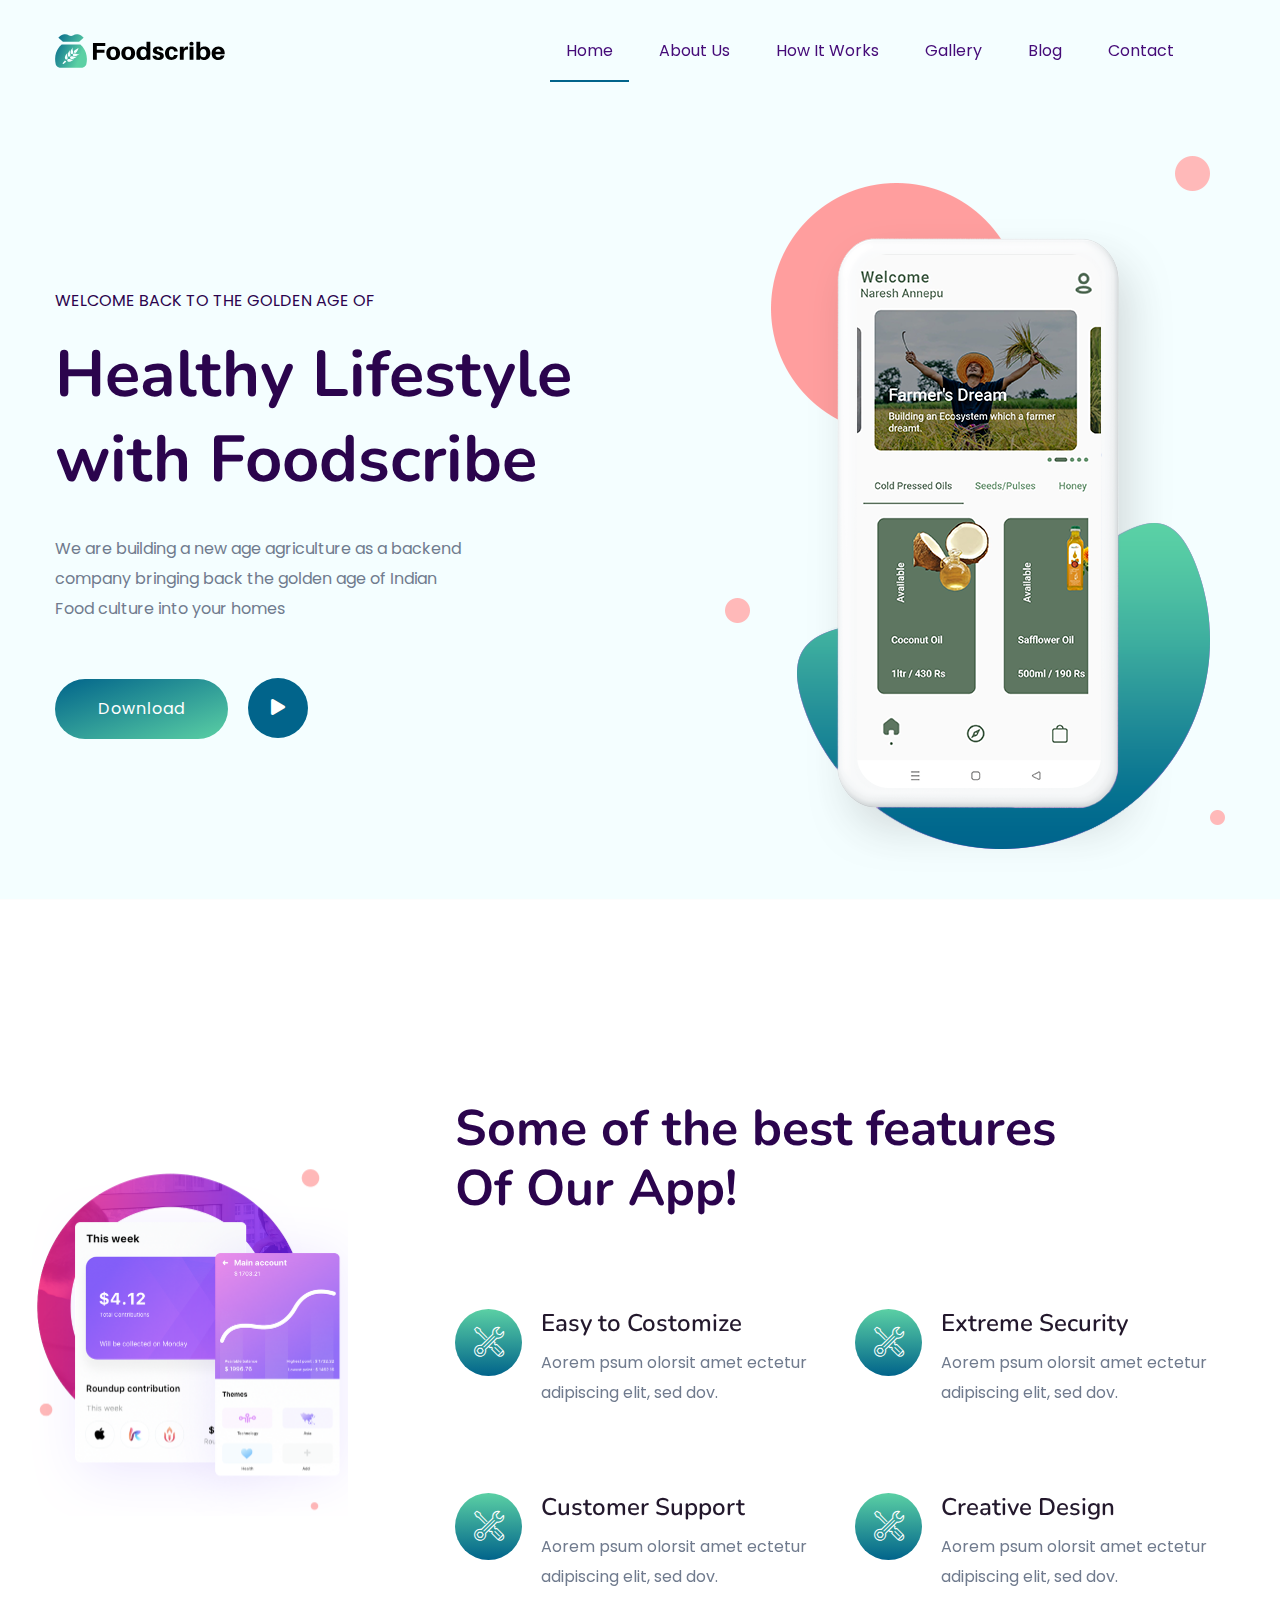
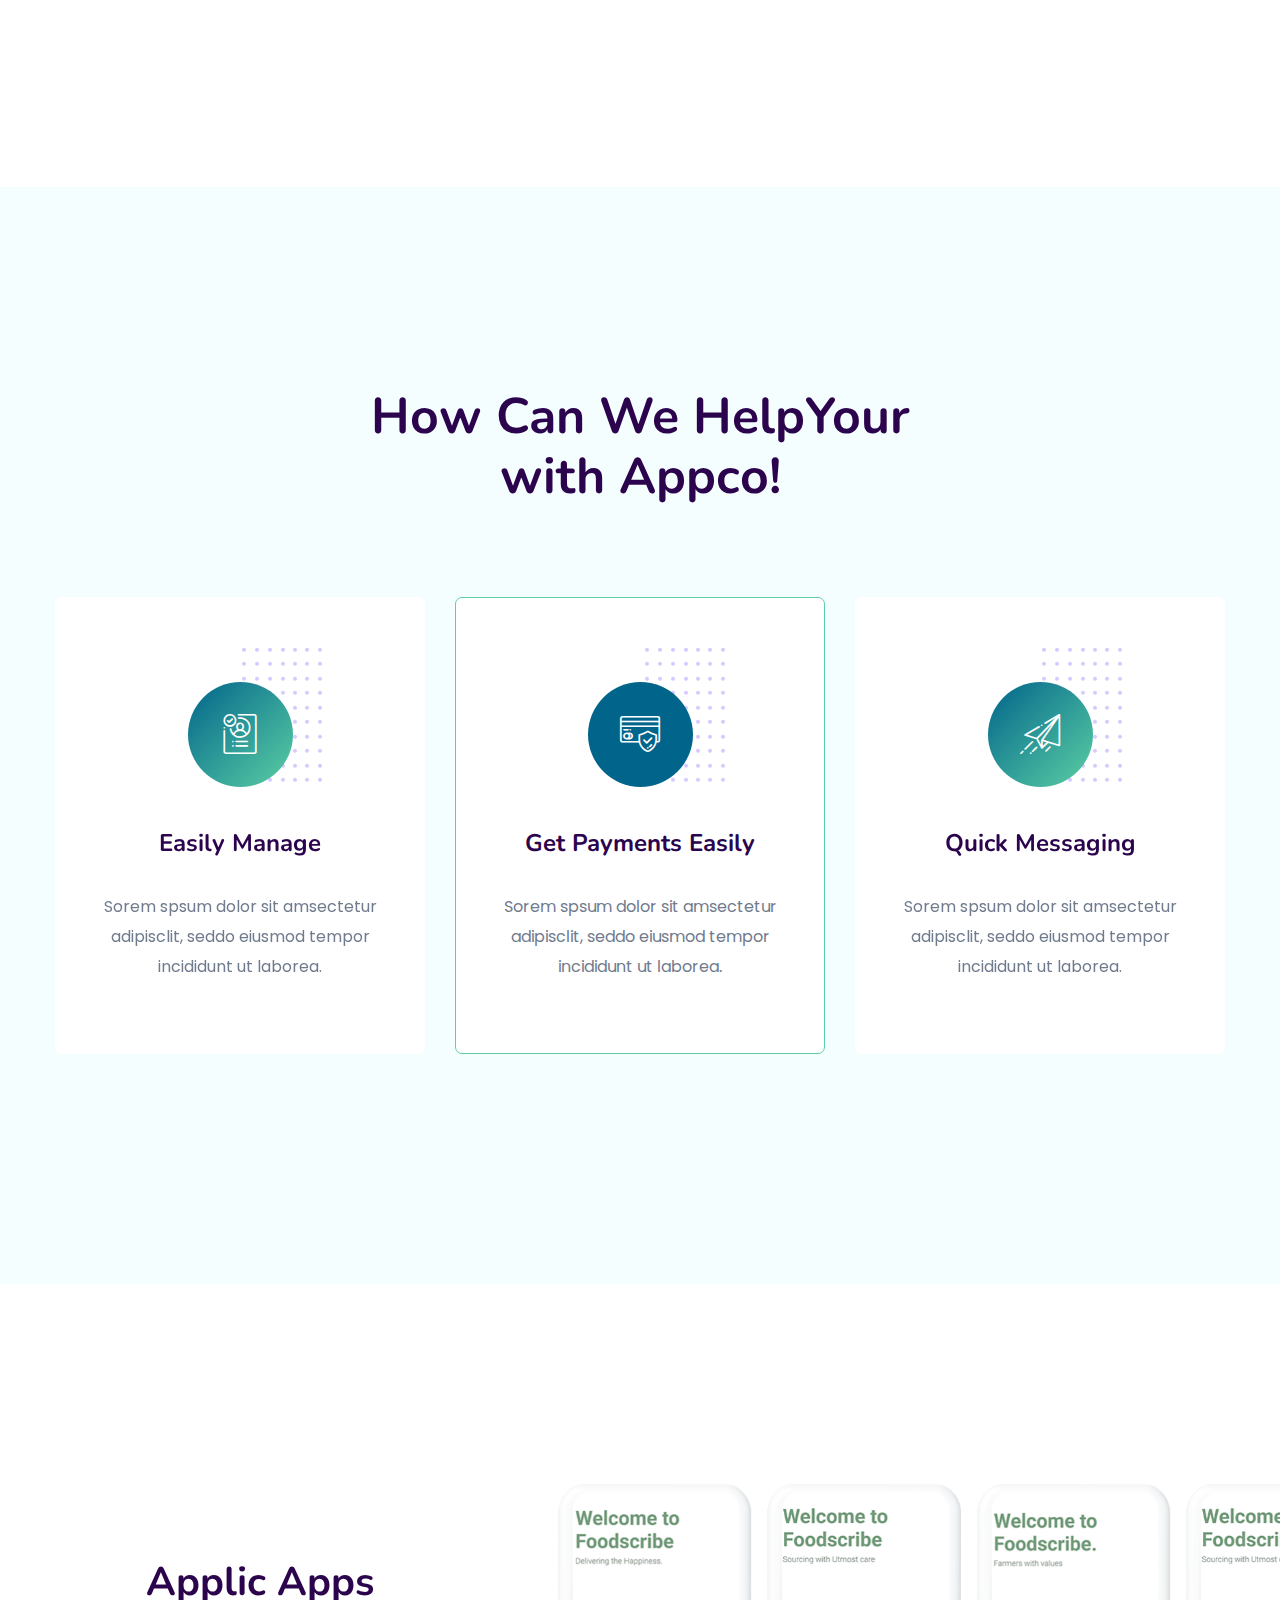
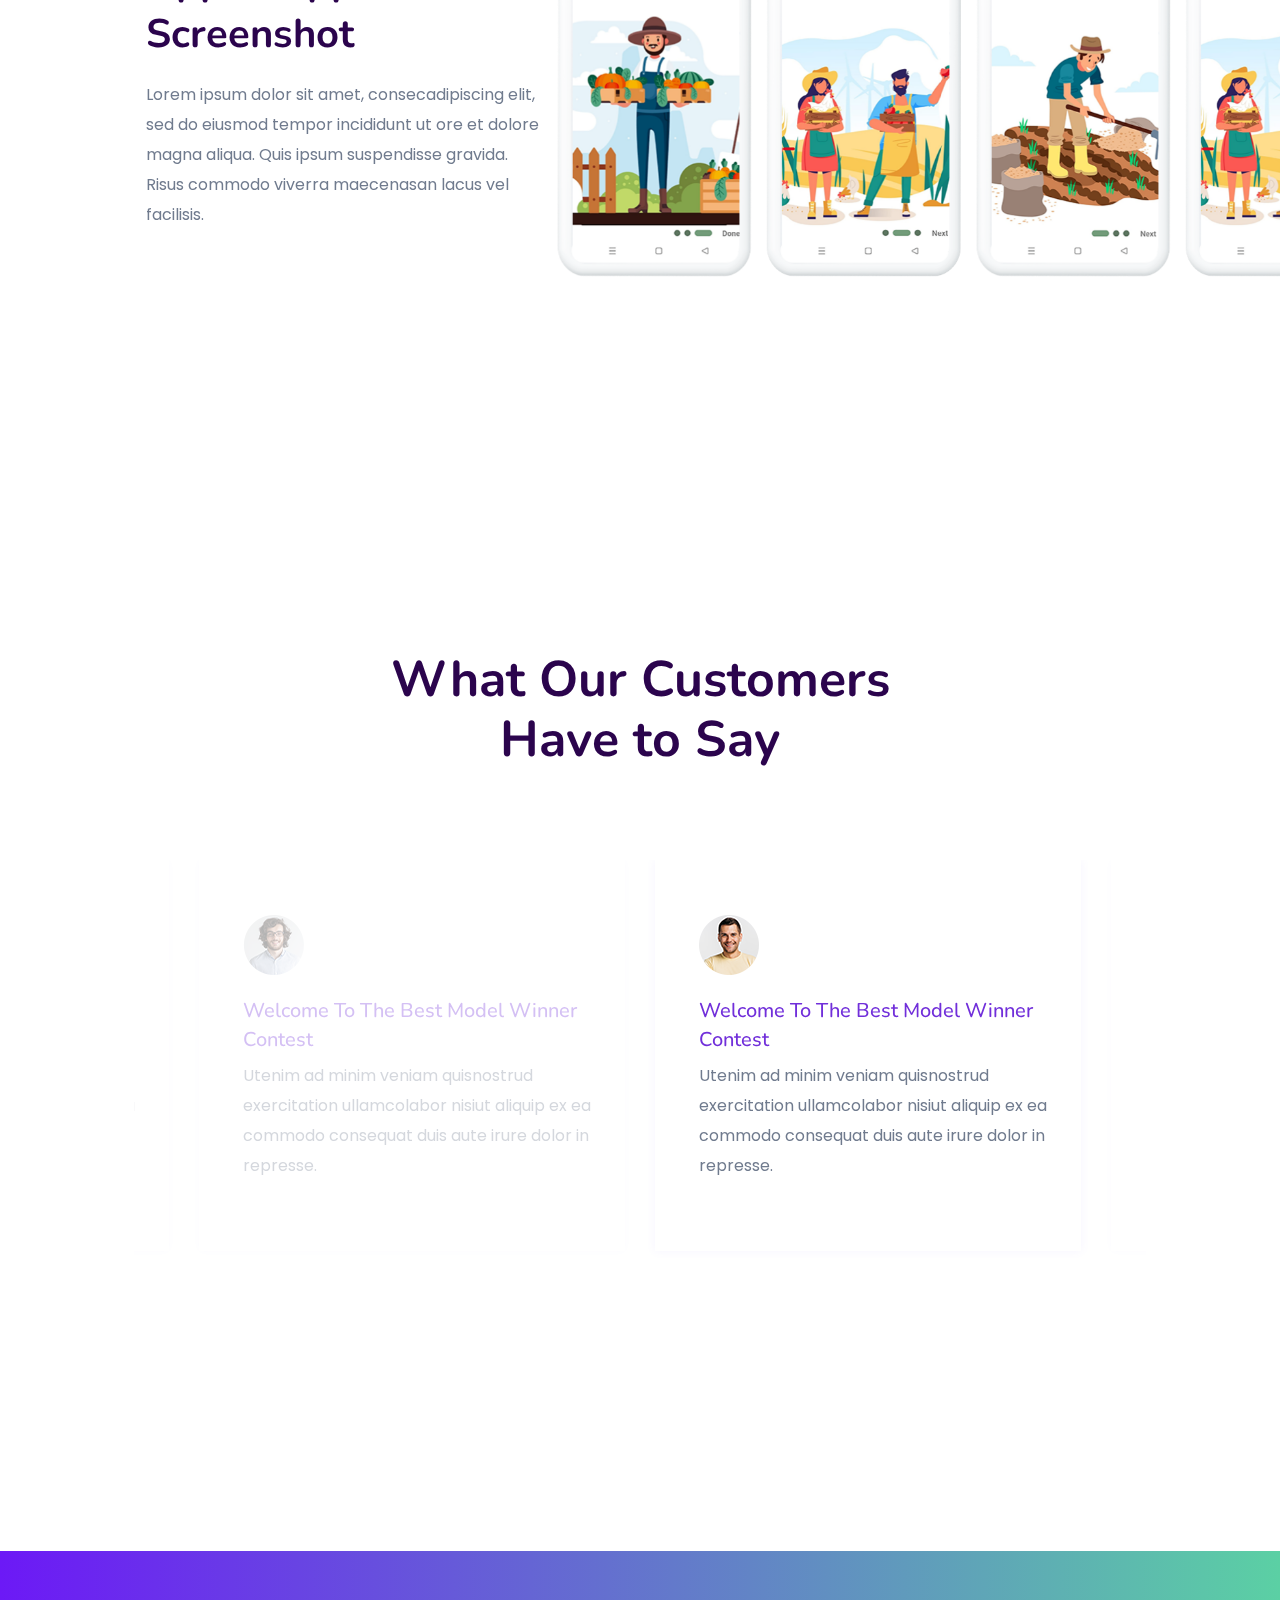
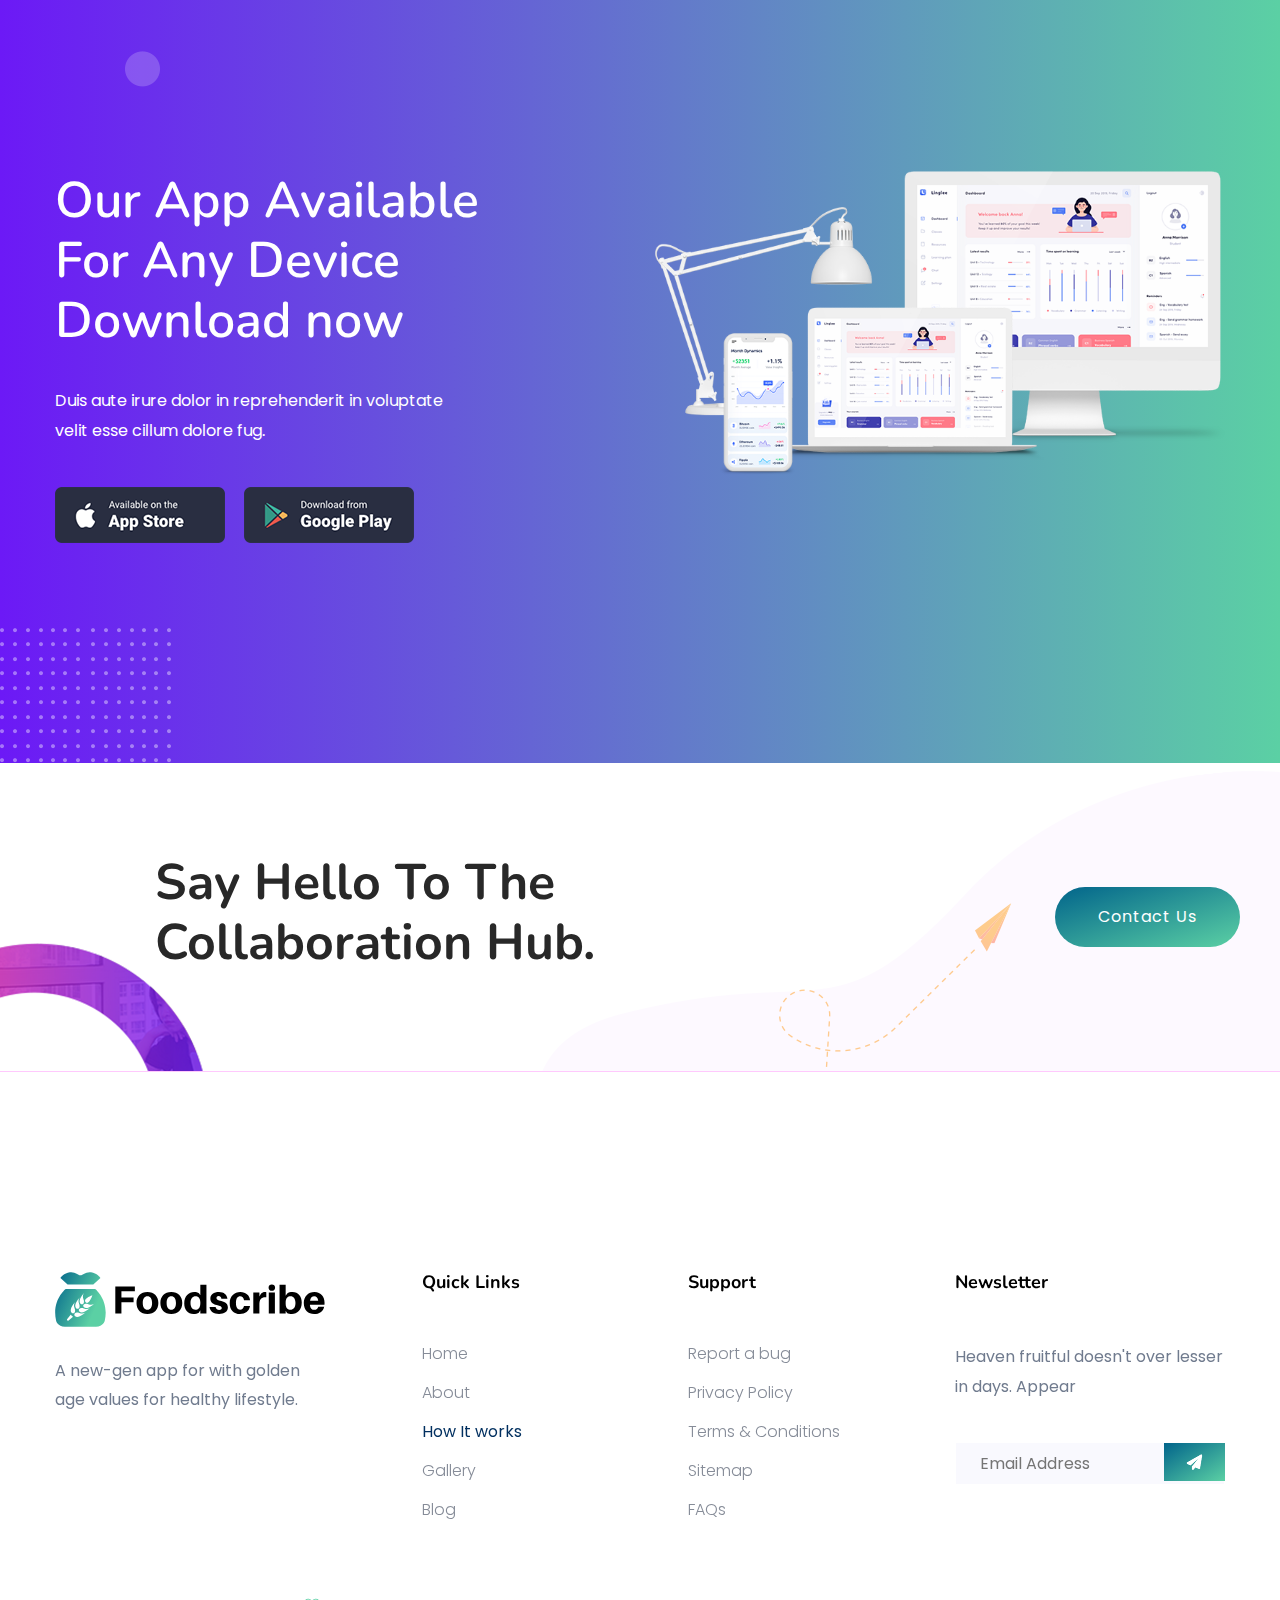
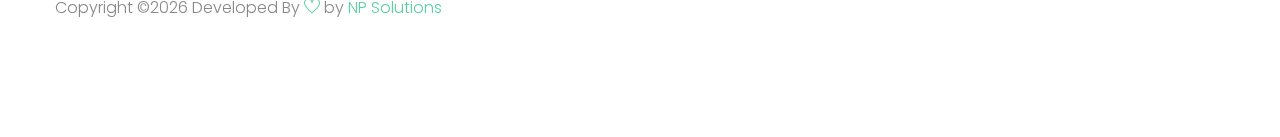
==== commit 95d67f60: "Few Content Changes" ====
--- a/index.html
+++ b/index.html
@@ -56,11 +56,11 @@
                                 <nav>
                                     <ul id="navigation">    
                                         <li class="active"><a href="index.html"> Home</a></li>
-                                        <li><a href="feature.html">About Us</a></li>
-                                        <li><a href="feature.html">How It Works</a></li>
-                                        <li><a href="feature.html">Gallery</a></li>
-                                        <li><a href="services.html">Blog</a></li>
-                                        <li><a href="contact.html">Contact</a></li>
+                                        <li><a href="./#about">About Us</a></li>
+                                        <li><a href="./#how">How It Works</a></li>
+                                        <li><a href="./#gallery">Gallery</a></li>
+                                        <li><a href="https://blog.foodscribe.in">Blog</a></li>
+                                        <li><a href="./#contact">Contact</a></li>
                                     </ul>
                                 </nav>
                             </div>
@@ -494,7 +494,7 @@
                              </div>
                              <div class="footer-tittle">
                                  <div class="footer-pera">
-                                     <p class="info1">Lorem ipsum dolor sit amet, consectetur adipisicing elit sed do eiusmod tempor incididunt ut labore.</p>
+                                     <p class="info1">A new-gen app for with golden age values for healthy lifestyle.</p>
                                 </div>
                              </div>
                          </div>
@@ -504,11 +504,11 @@
                             <div class="footer-tittle">
                                 <h4>Quick Links</h4>
                                 <ul>
-                                    <li><a href="#">About</a></li>
-                                    <li><a href="#">Features</a></li>
-                                    <li><a href="#">Pricing</a></li>
-                                    <li><a href="#">Download</a></li>
-                                    <li><a href="#">Reviews</a></li>
+                                    <li><a href="./">Home</a></li>
+                                    <li><a href="./#about">About</a></li>
+                                    <li><a href="./#how"></a>How It works</li>
+                                    <li><a href="./#gallery">Gallery</a></li>
+                                    <li><a href="https://blog.foodscribe.in">Blog</a></li>
                                 </ul>
                             </div>
                         </div>
@@ -518,11 +518,11 @@
                             <div class="footer-tittle">
                                 <h4>Support</h4>
                                 <ul>
-                                    <li><a href="#">Report a bug</a></li>
-                                    <li><a href="#">Privacy Policy</a></li>
-                                    <li><a href="#">Terms & Conditions</a></li>
-                                    <li><a href="#">Sitemap</a></li>
-                                    <li><a href="#">FAQs</a></li>
+                                    <li><a href="./#contact">Report a bug</a></li>
+                                    <li><a href="./tnc.html">Privacy Policy</a></li>
+                                    <li><a href="./tnc.html">Terms & Conditions</a></li>
+                                    <li><a href="./sitemap.xml">Sitemap</a></li>
+                                    <li><a href="./#faq">FAQs</a></li>
                                 </ul>
                             </div>
                         </div>
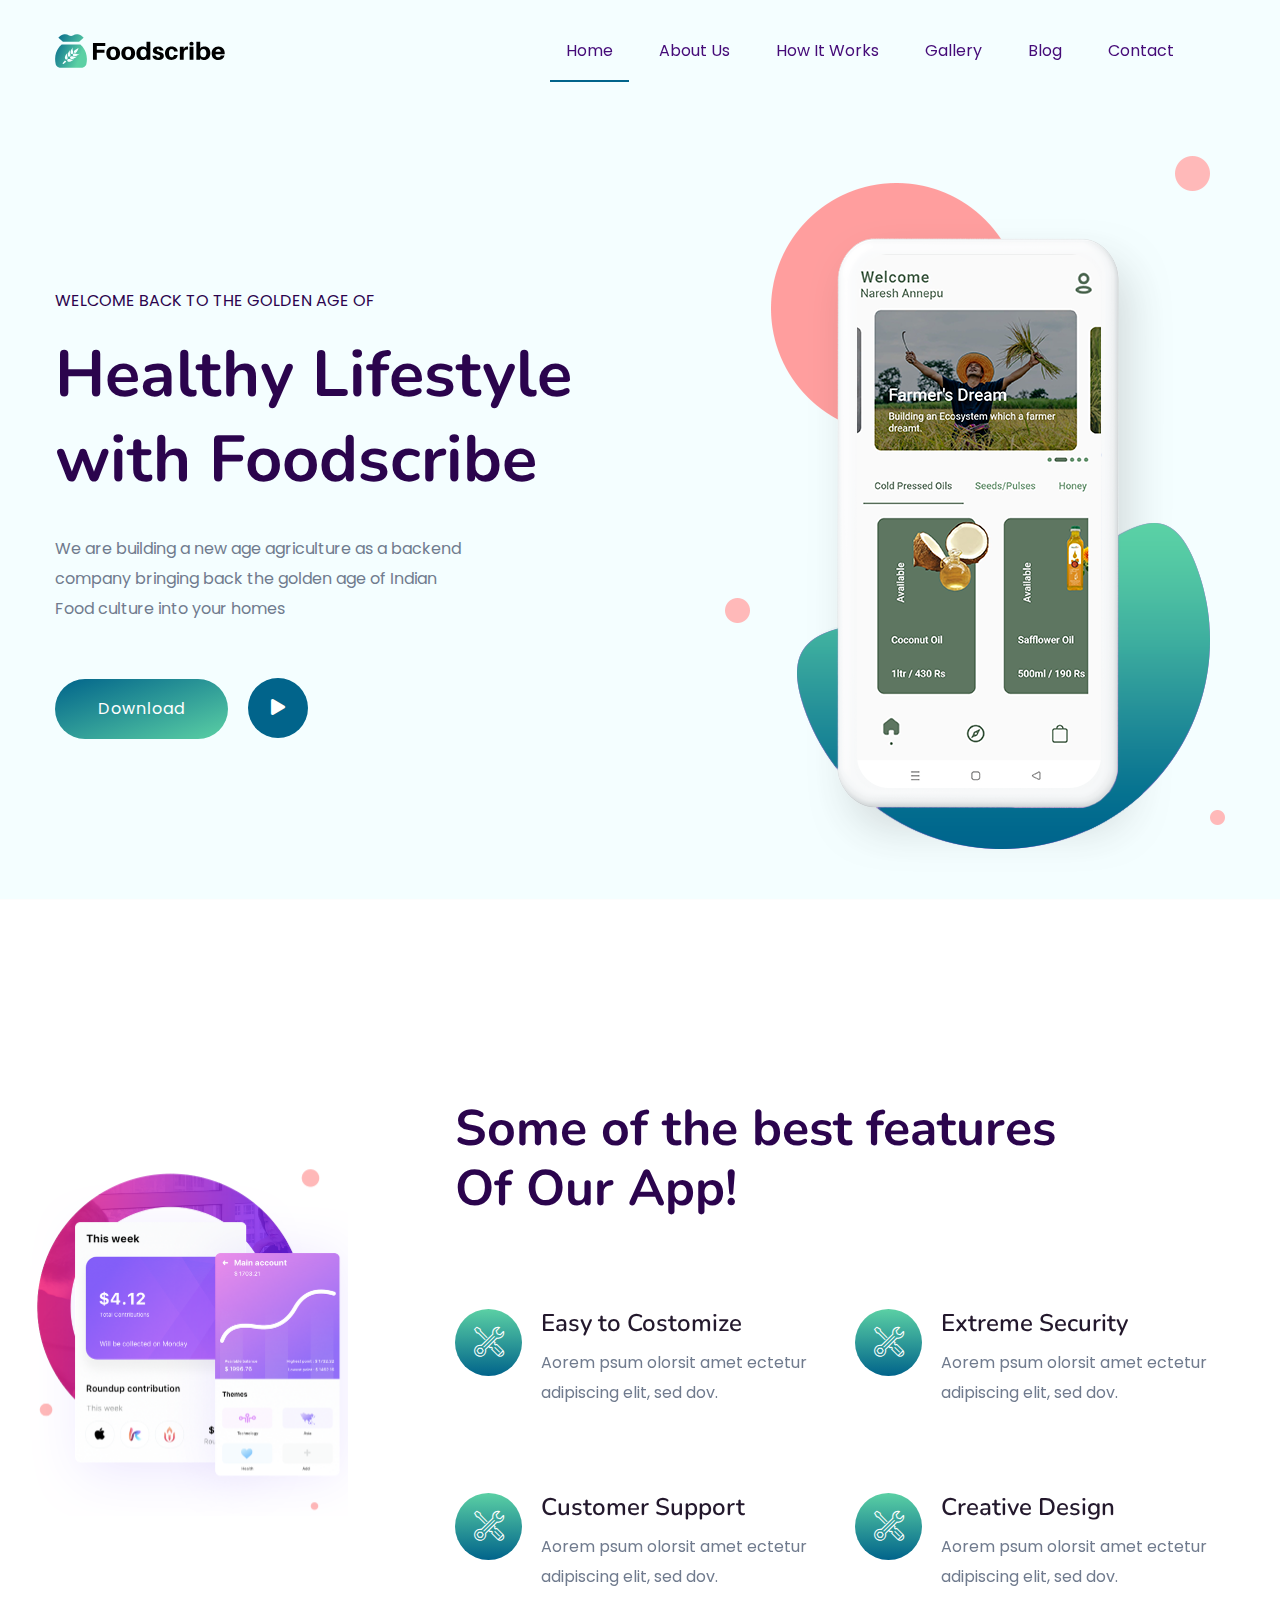
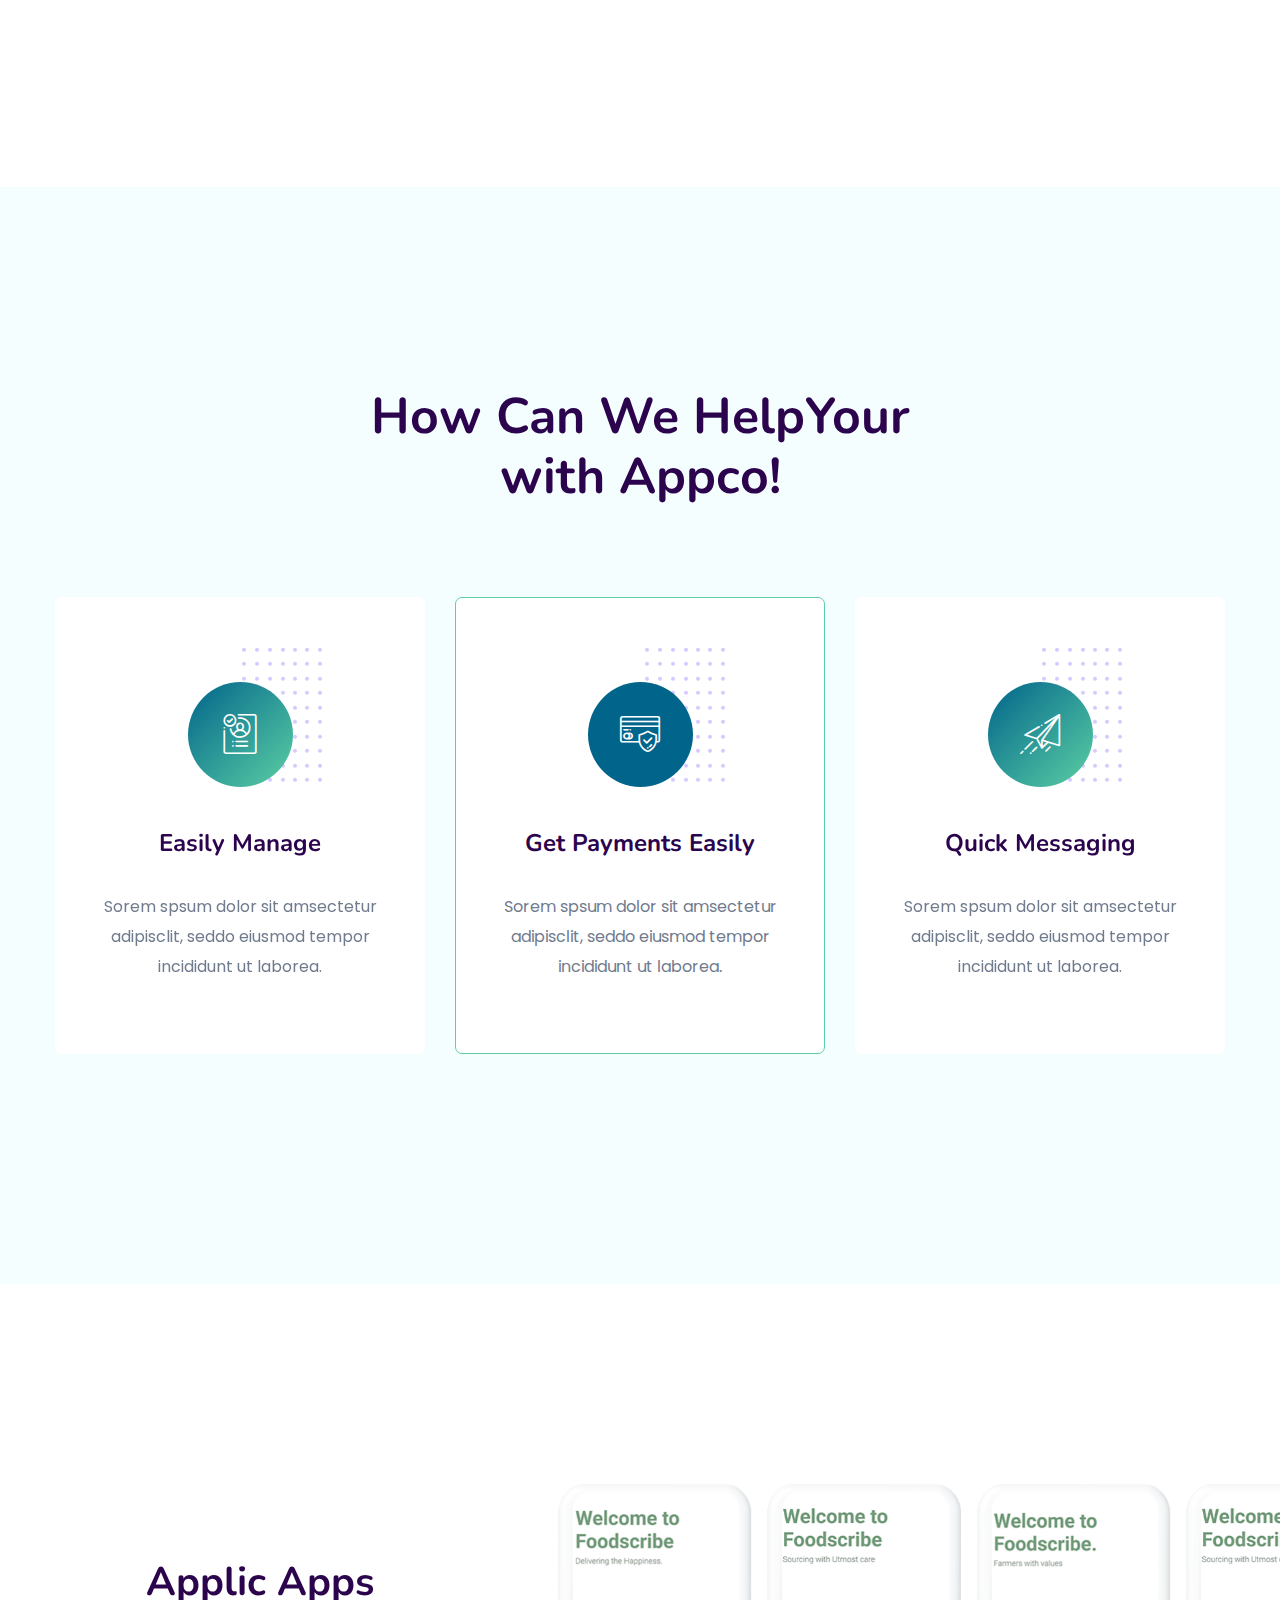
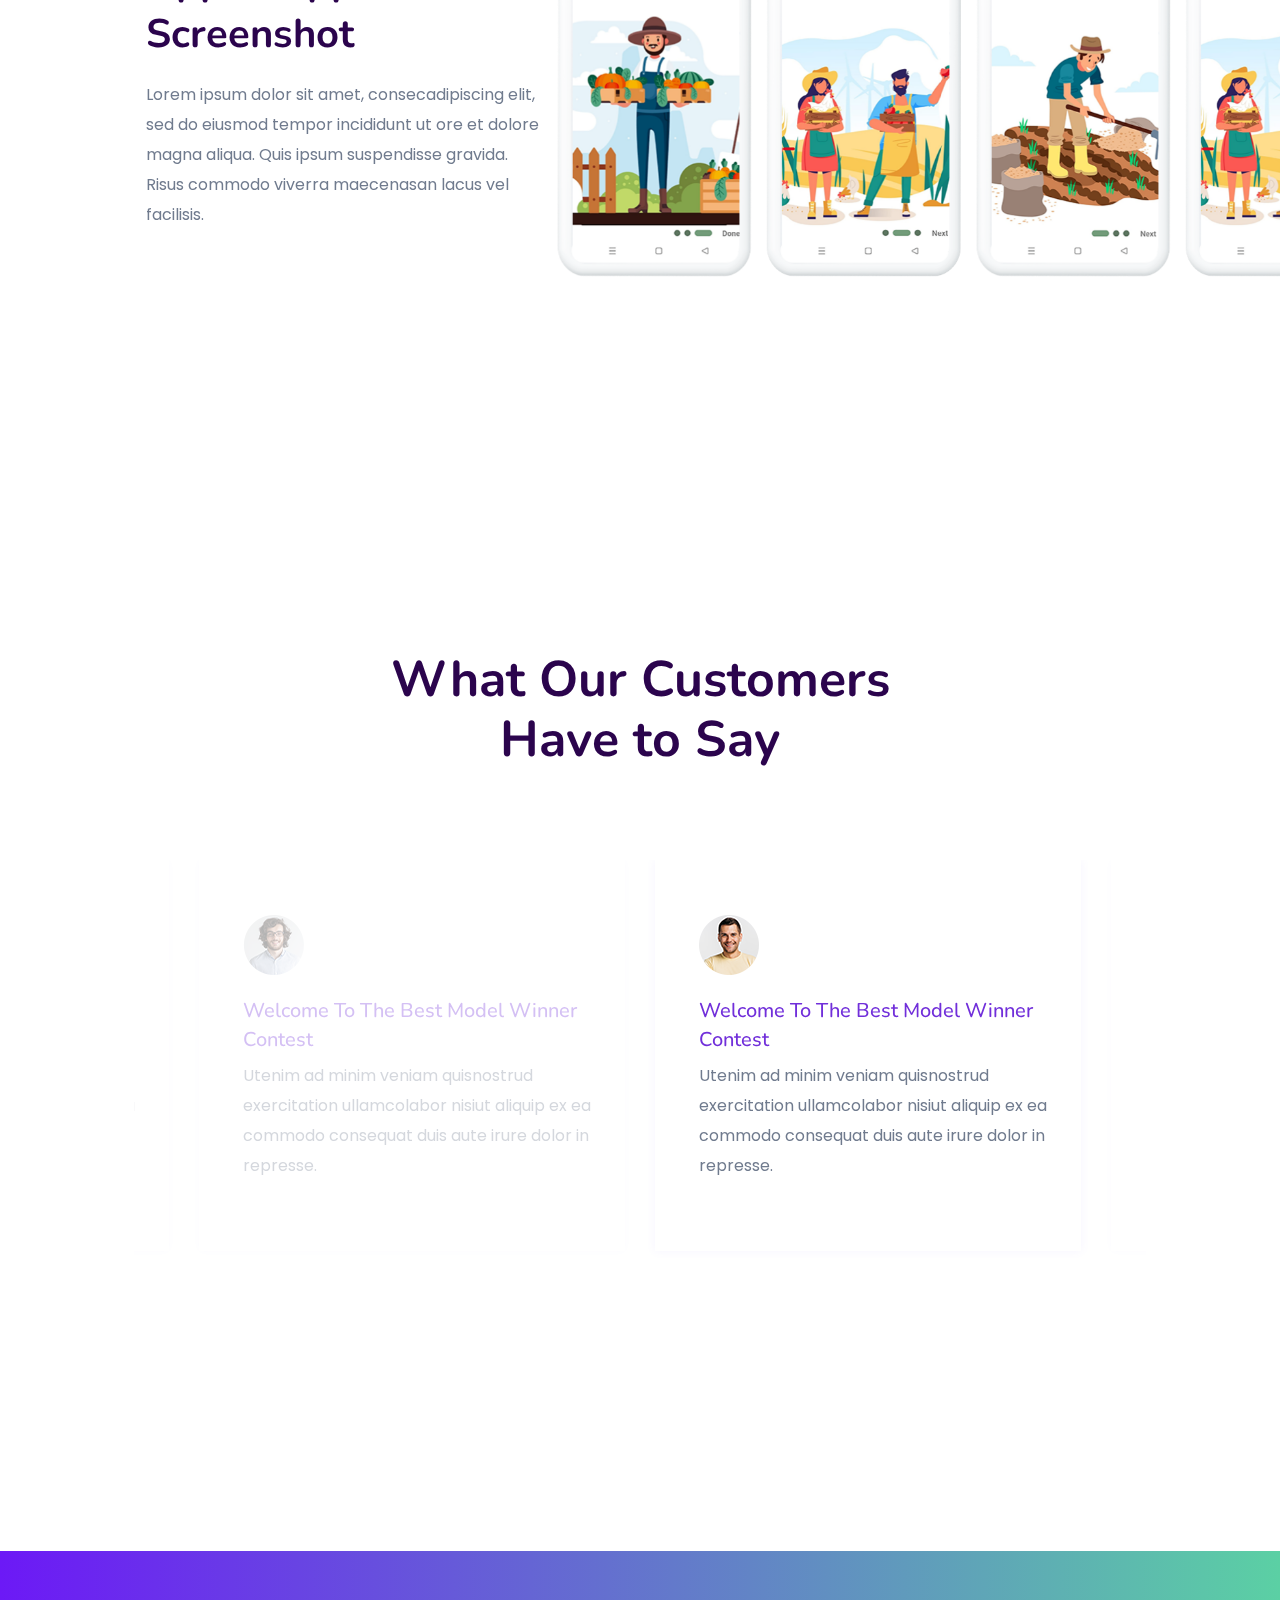
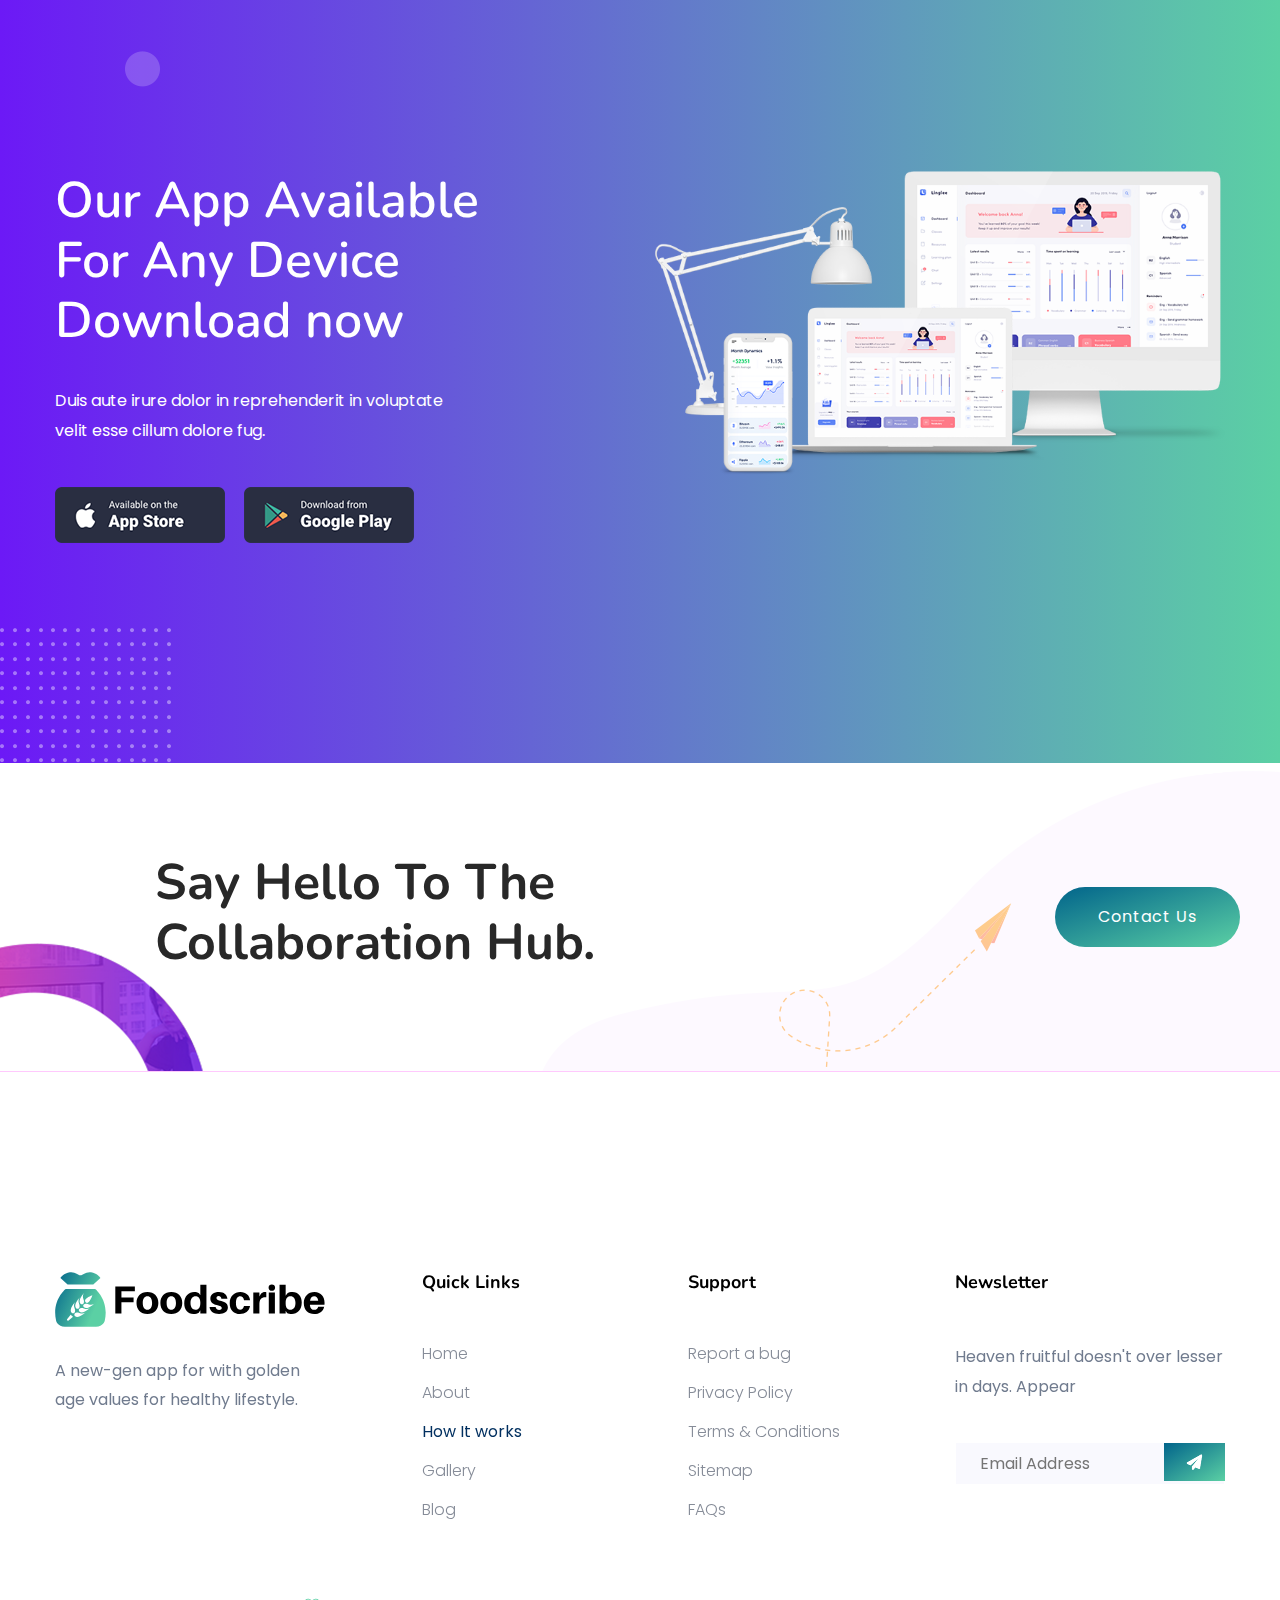
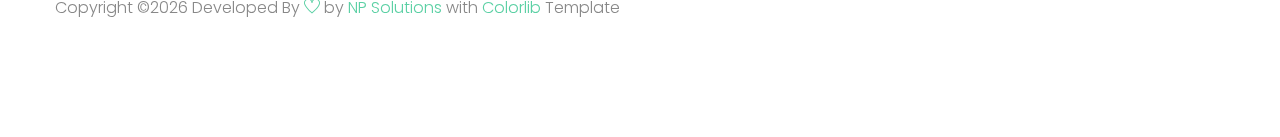
==== commit fd2b6222: "Minute Changes" ====
--- a/index.html
+++ b/index.html
@@ -554,8 +554,8 @@
                 <div class="row align-items-center">
                     <div class="col-xl-12 ">
                         <div class="footer-copy-right">
-                           <p>
-  Copyright &copy;<script>document.write(new Date().getFullYear());</script> Developed By <i class="ti-heart" aria-hidden="true"></i> by <a href="https://npsol.in" target="_blank">NP Solutions</a>
+                              <p>
+  Copyright &copy;<script>document.write(new Date().getFullYear());</script> Developed By <i class="ti-heart" aria-hidden="true"></i> by <a href="https://npsol.in" target="_blank">NP Solutions</a> with <a href="https://colorlib.com">Colorlib</a> Template
   </p>
                         </div>
                     </div>
